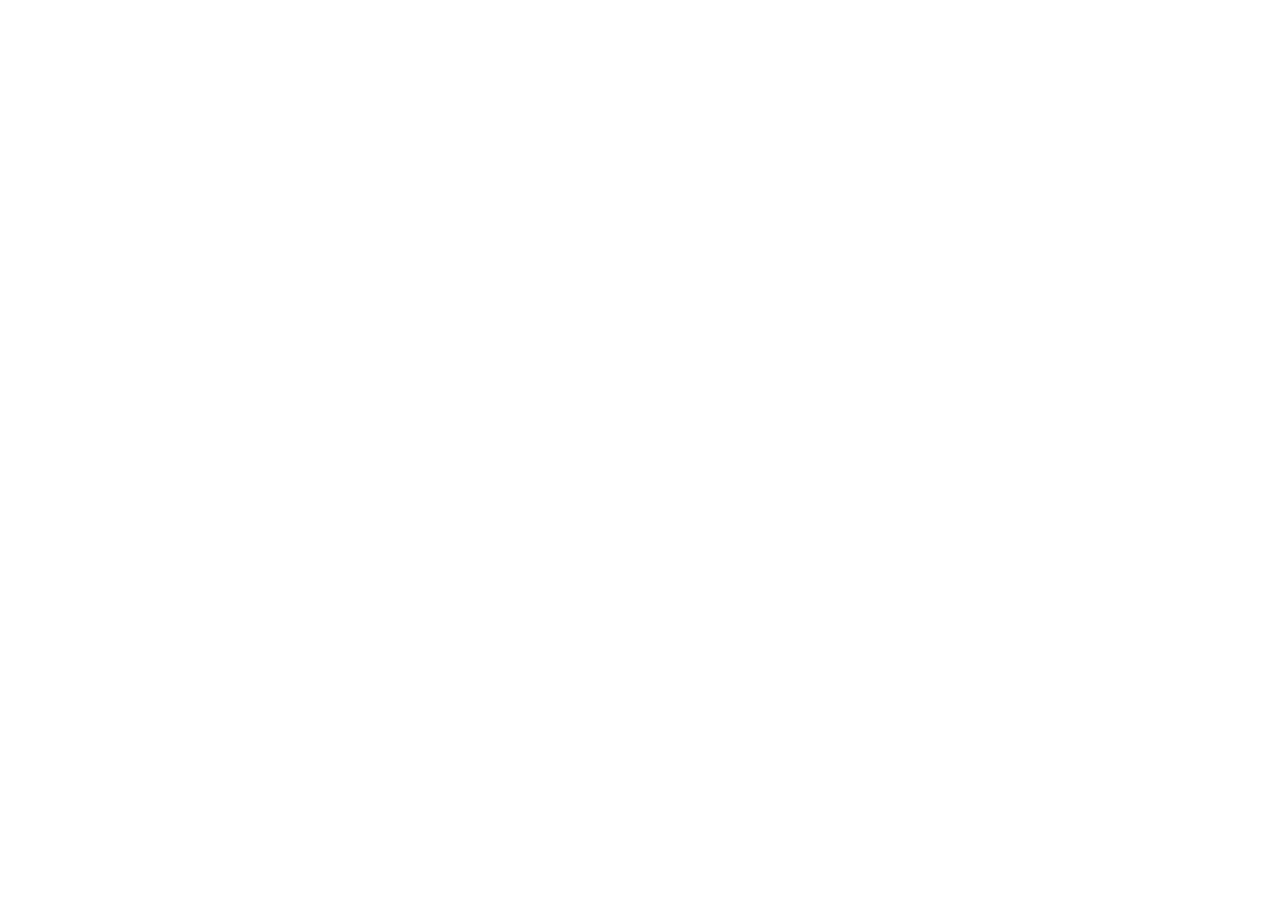
==== index.html @ 36a84f28 "Initial Commit" ====
<!DOCTYPE html>
<html lang="en">
<head>
    <meta charset="UTF-8">
    <meta name="viewport" content="width=device-width, initial-scale=1.0">
    <title>Document</title>
</head>
<body>
    <script async type='module' src='https://interfaces.zapier.com/assets/web-components/zapier-interfaces/zapier-interfaces.esm.js'></script>
<zapier-interfaces-chatbot-embed is-popup='true' chatbot-id='cmgsbxrw500494wda98p9fnv7'></zapier-interfaces-chatbot-embed>
</body>
</html>
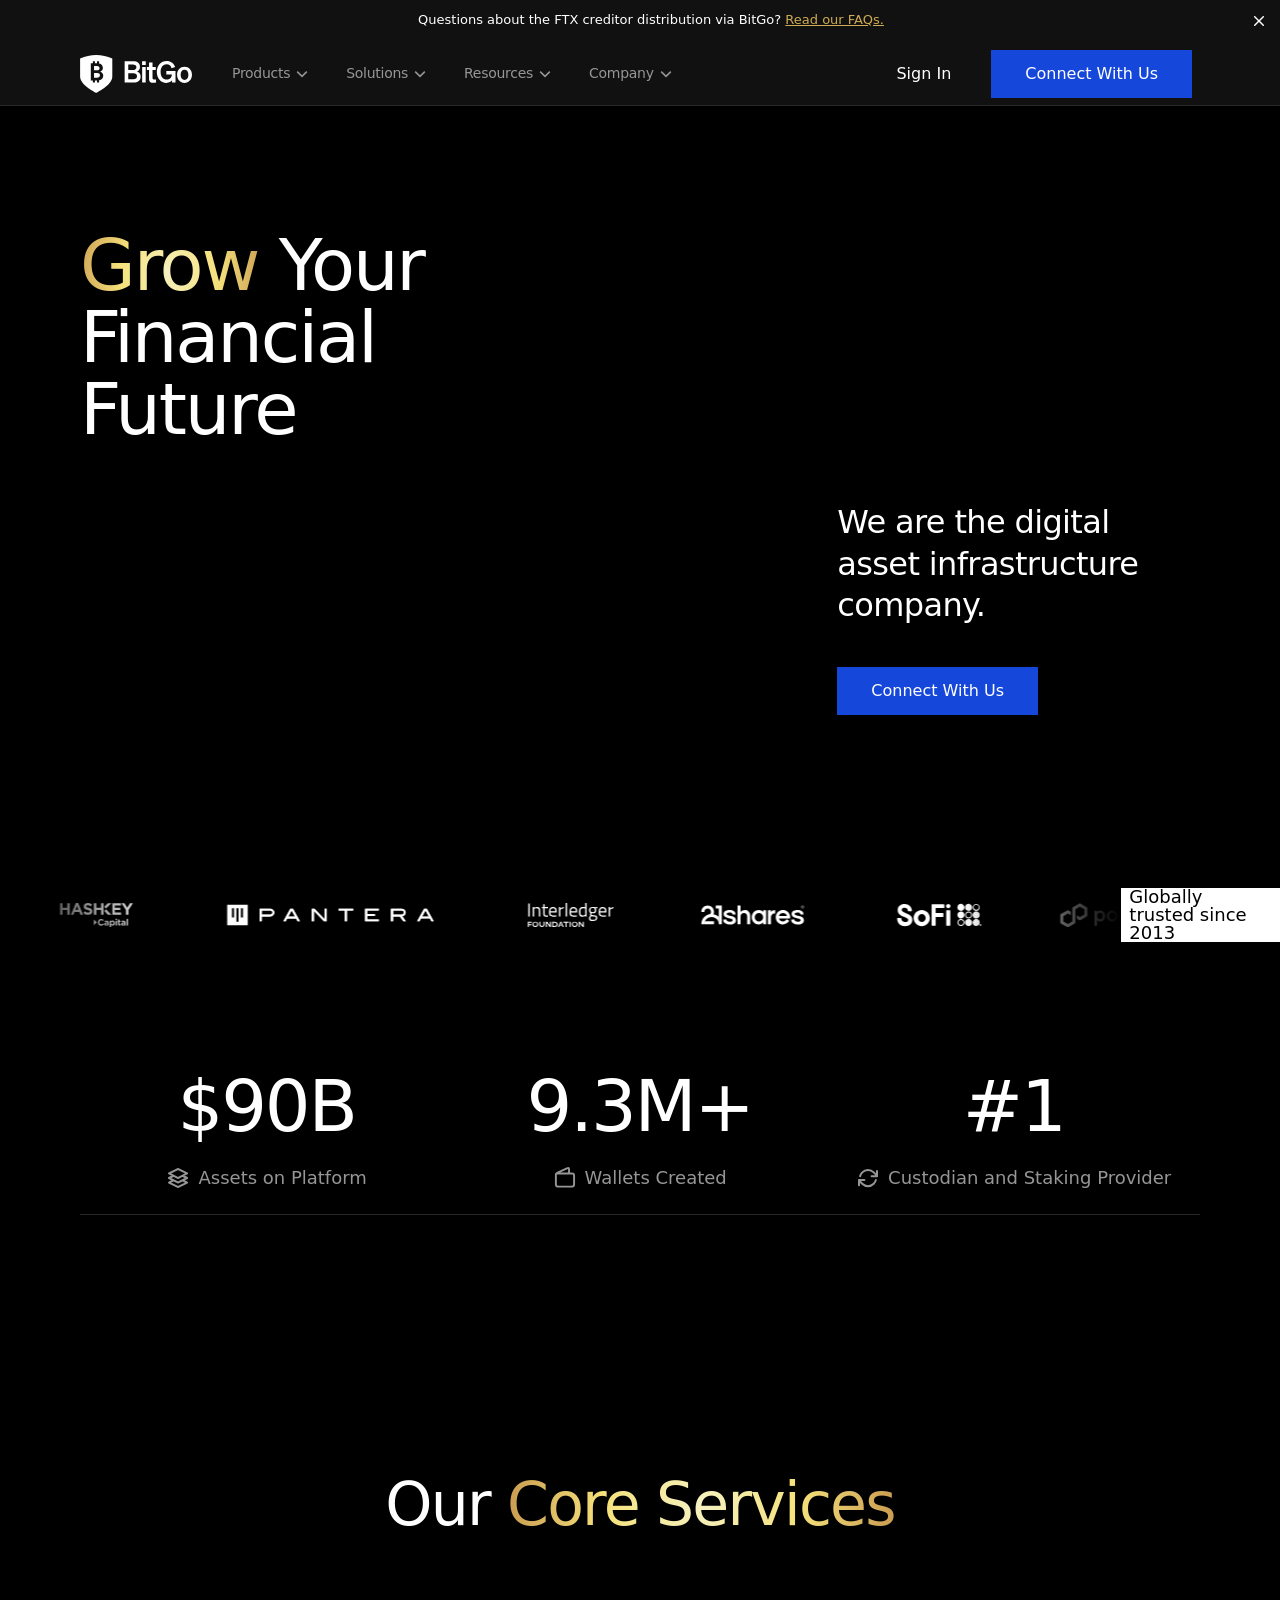
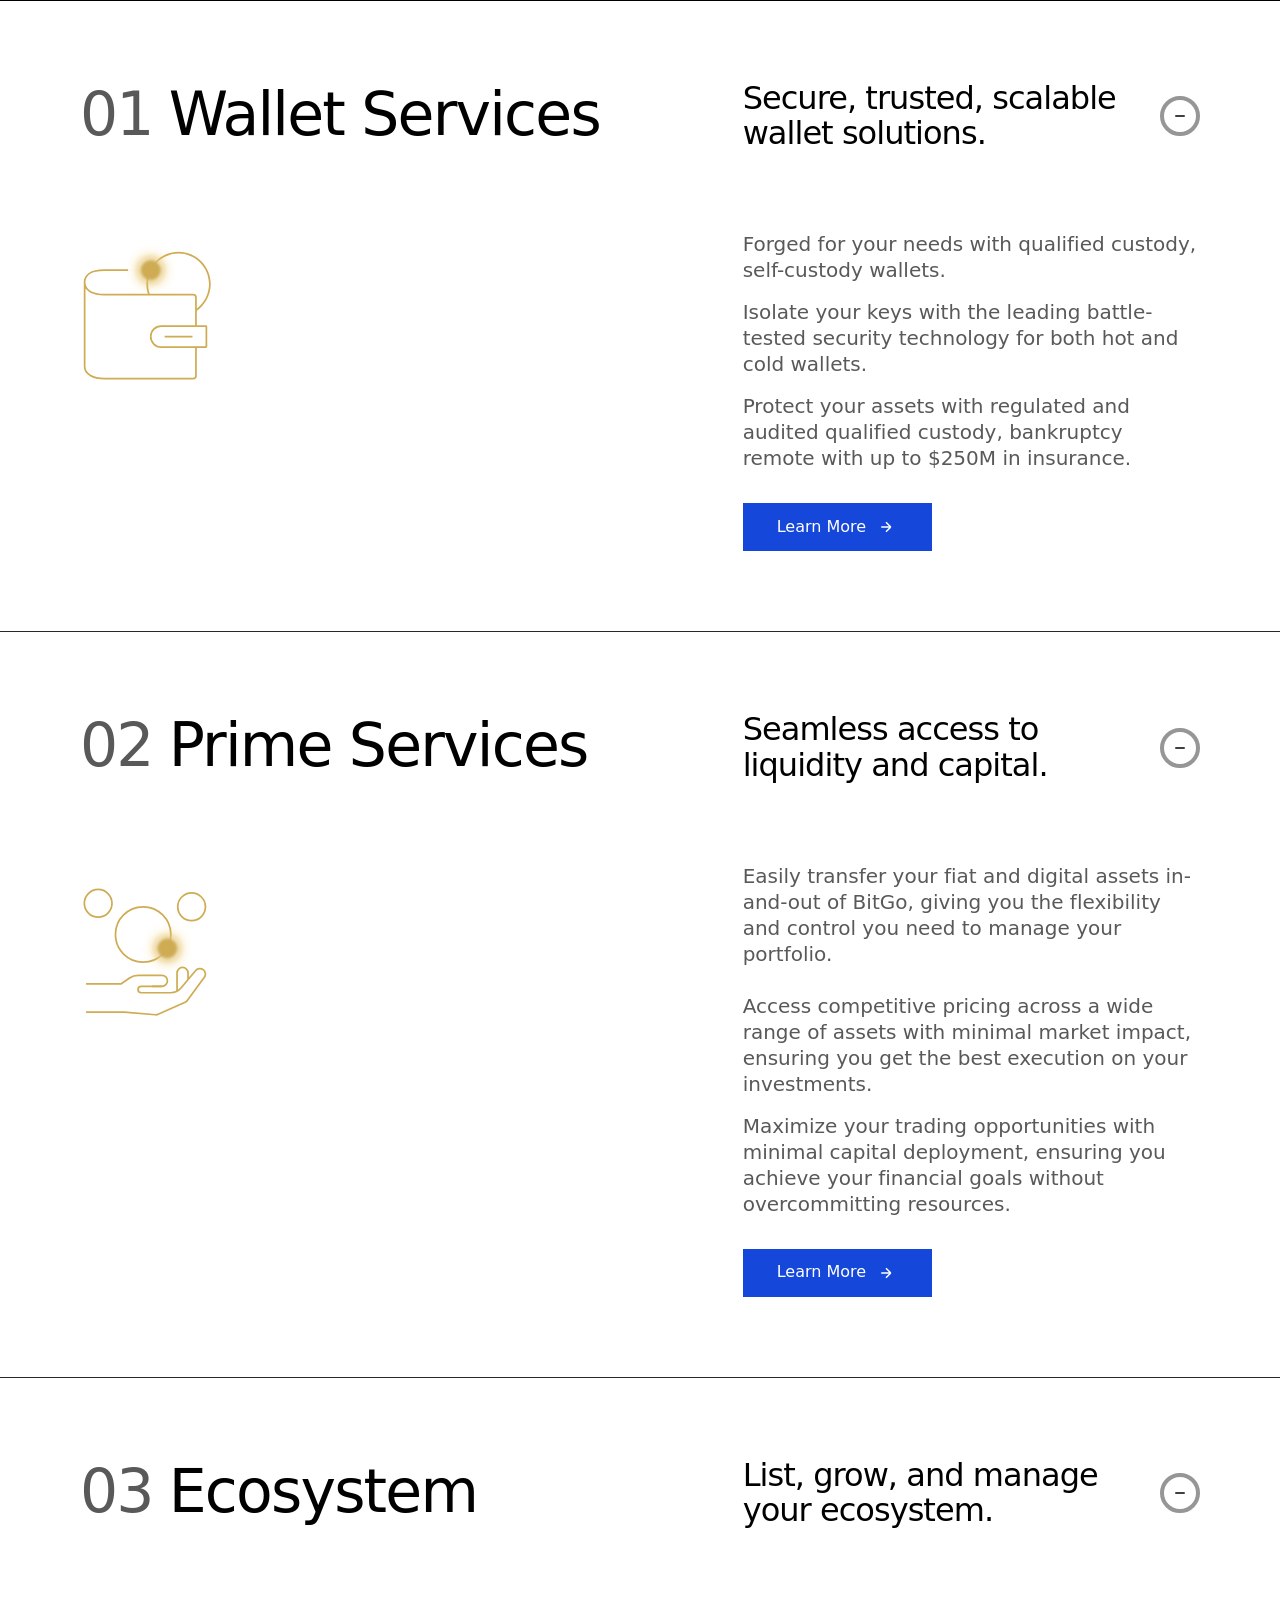
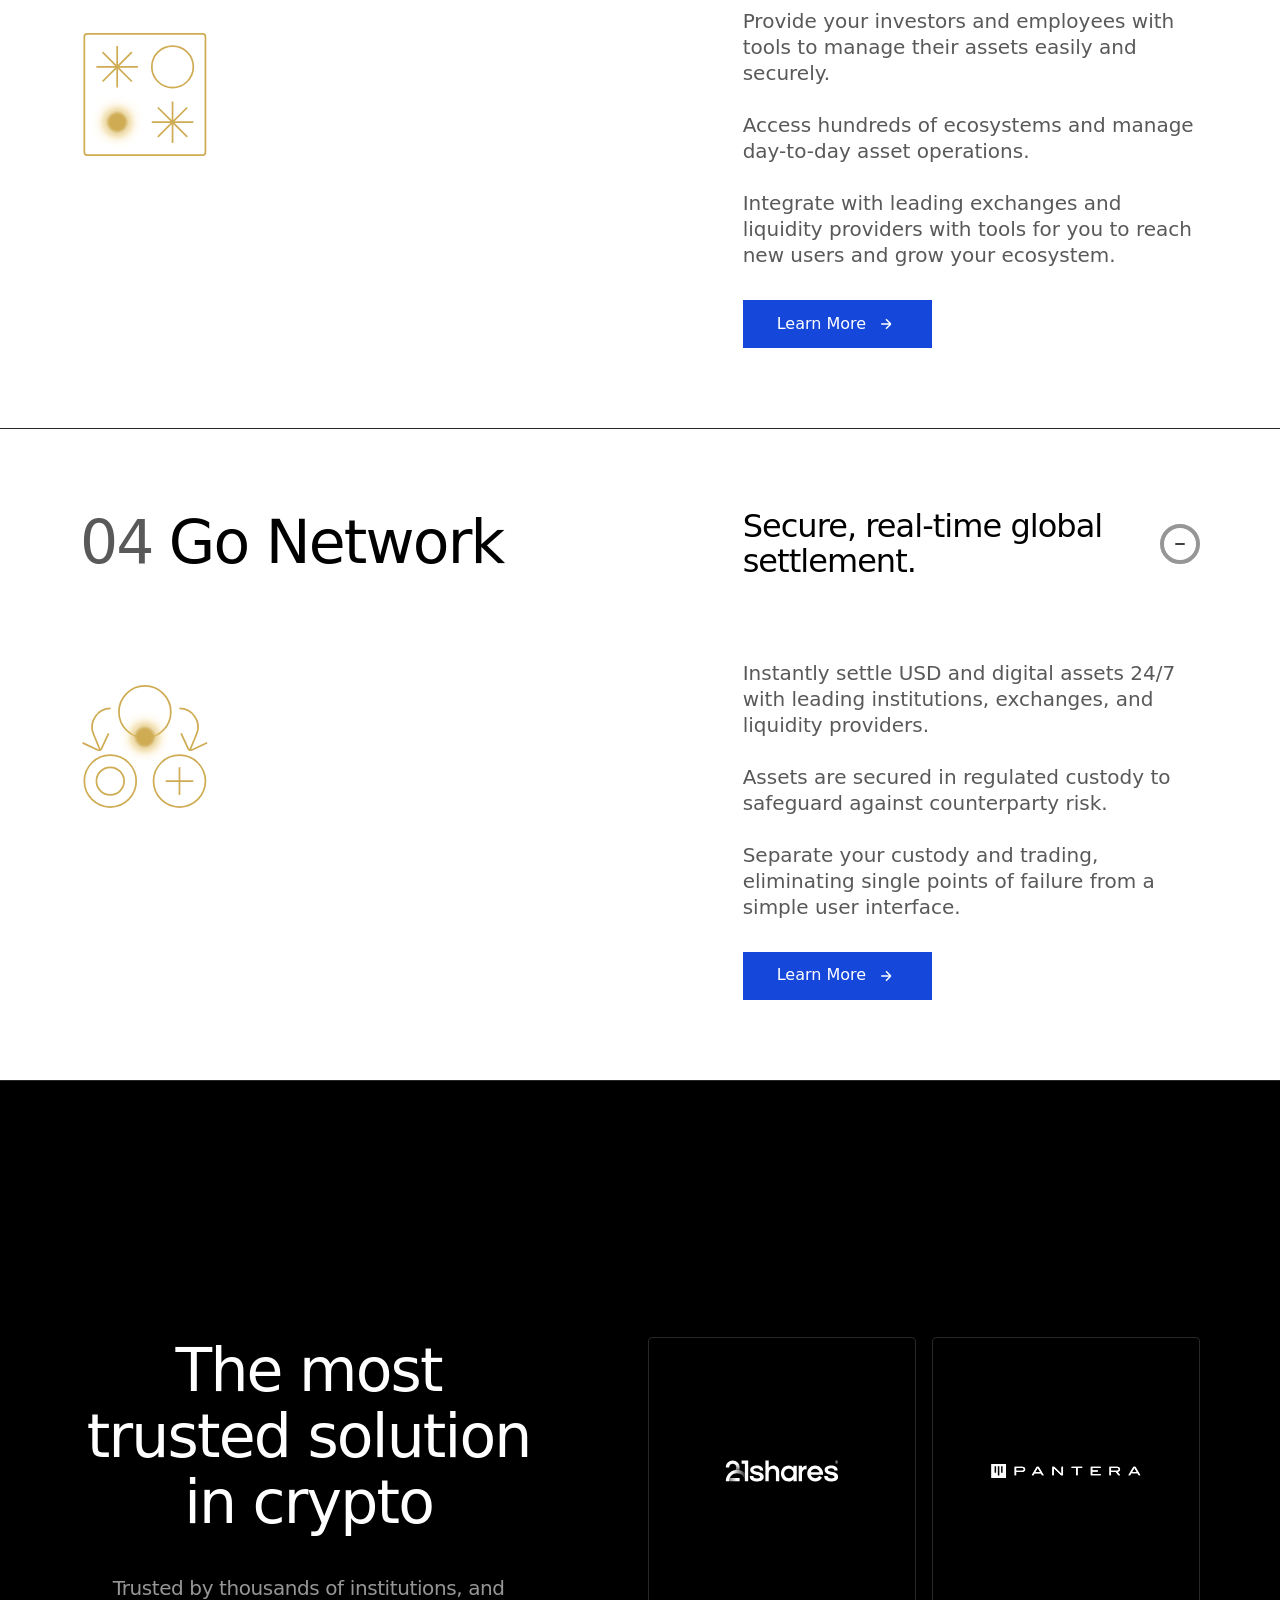
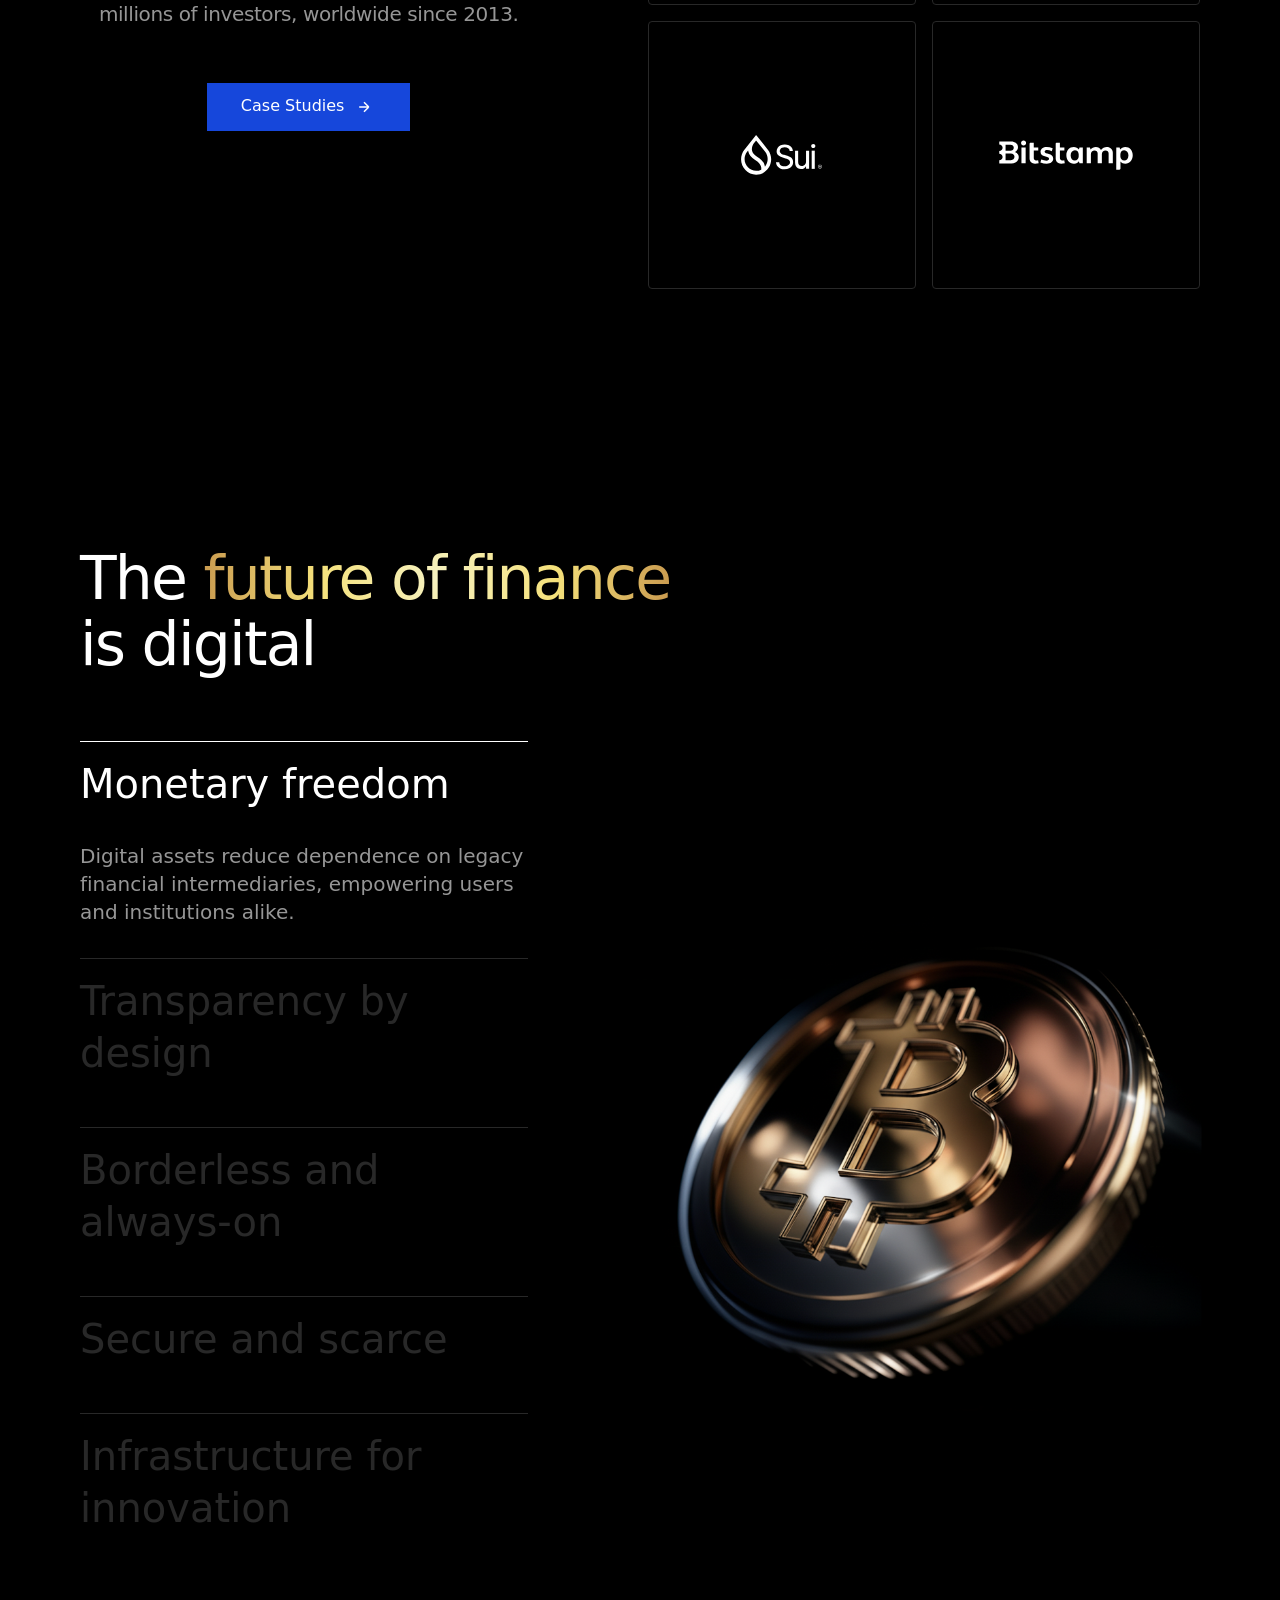
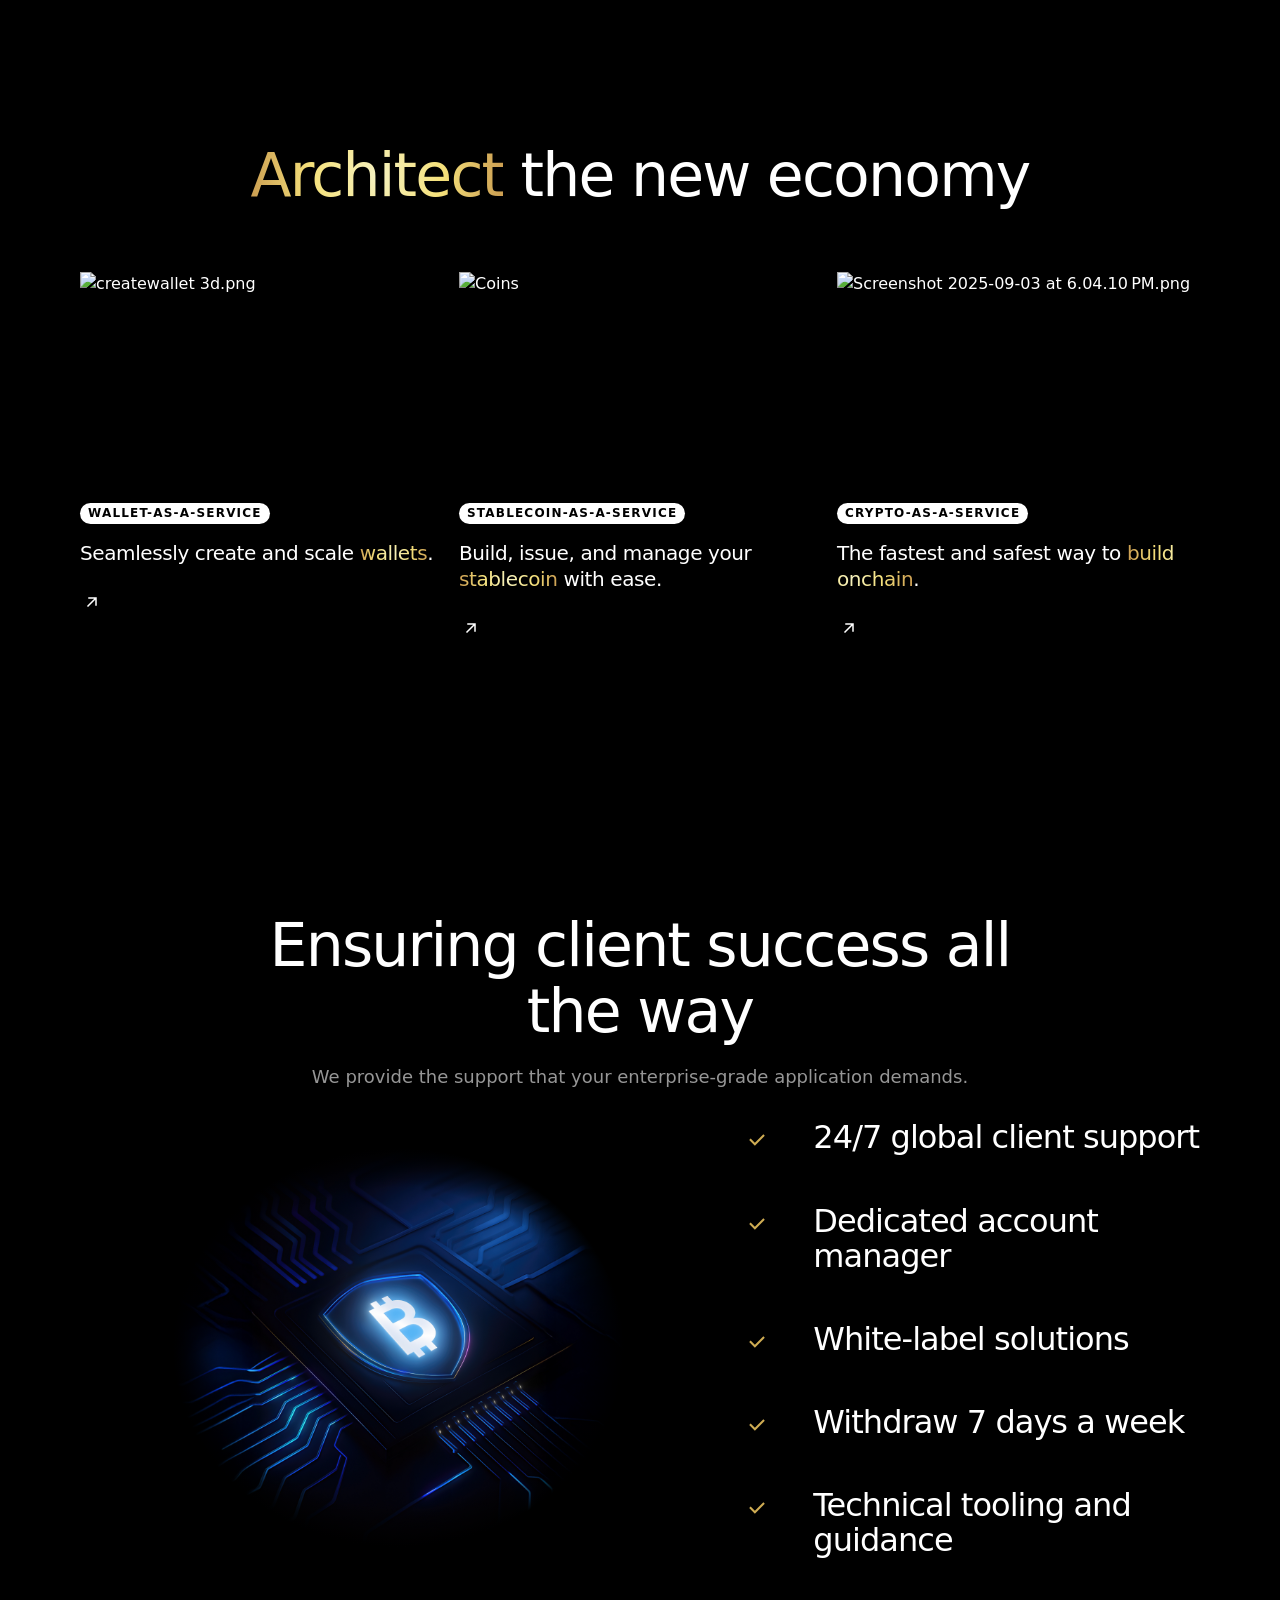
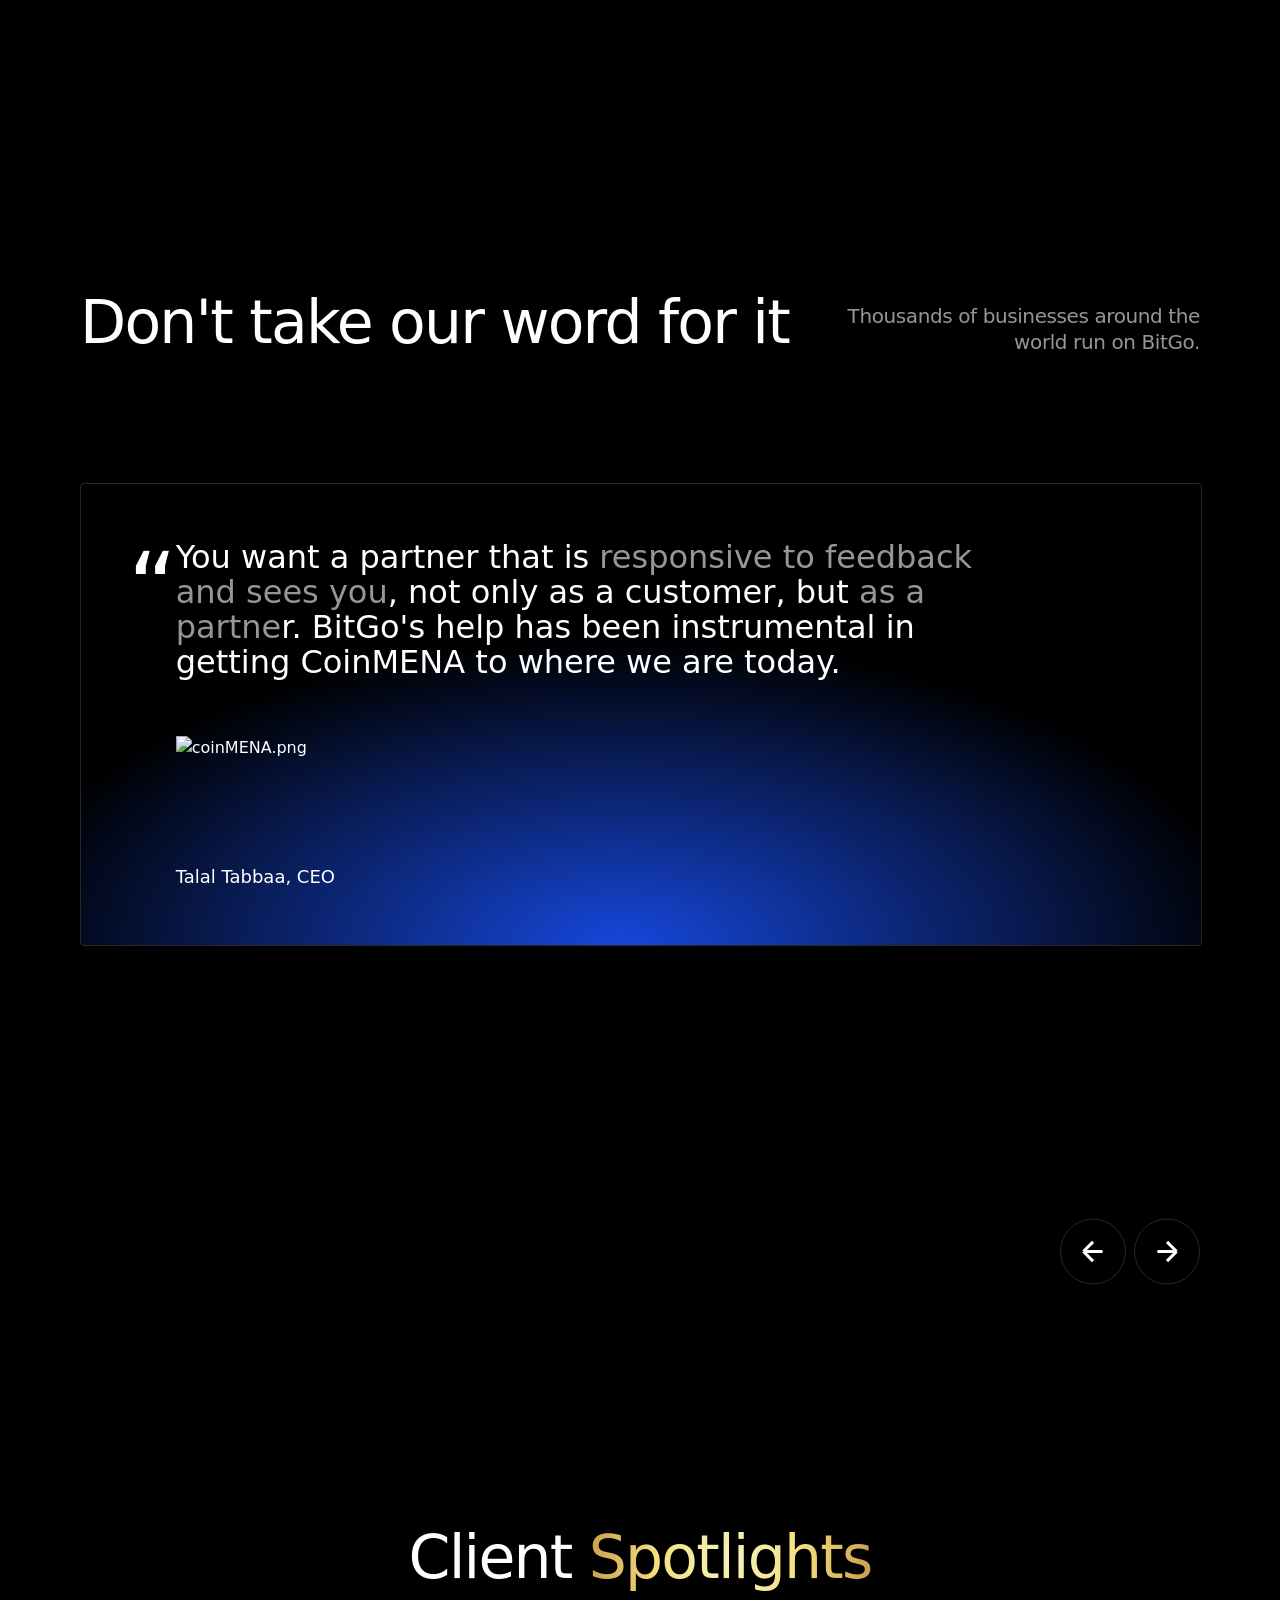
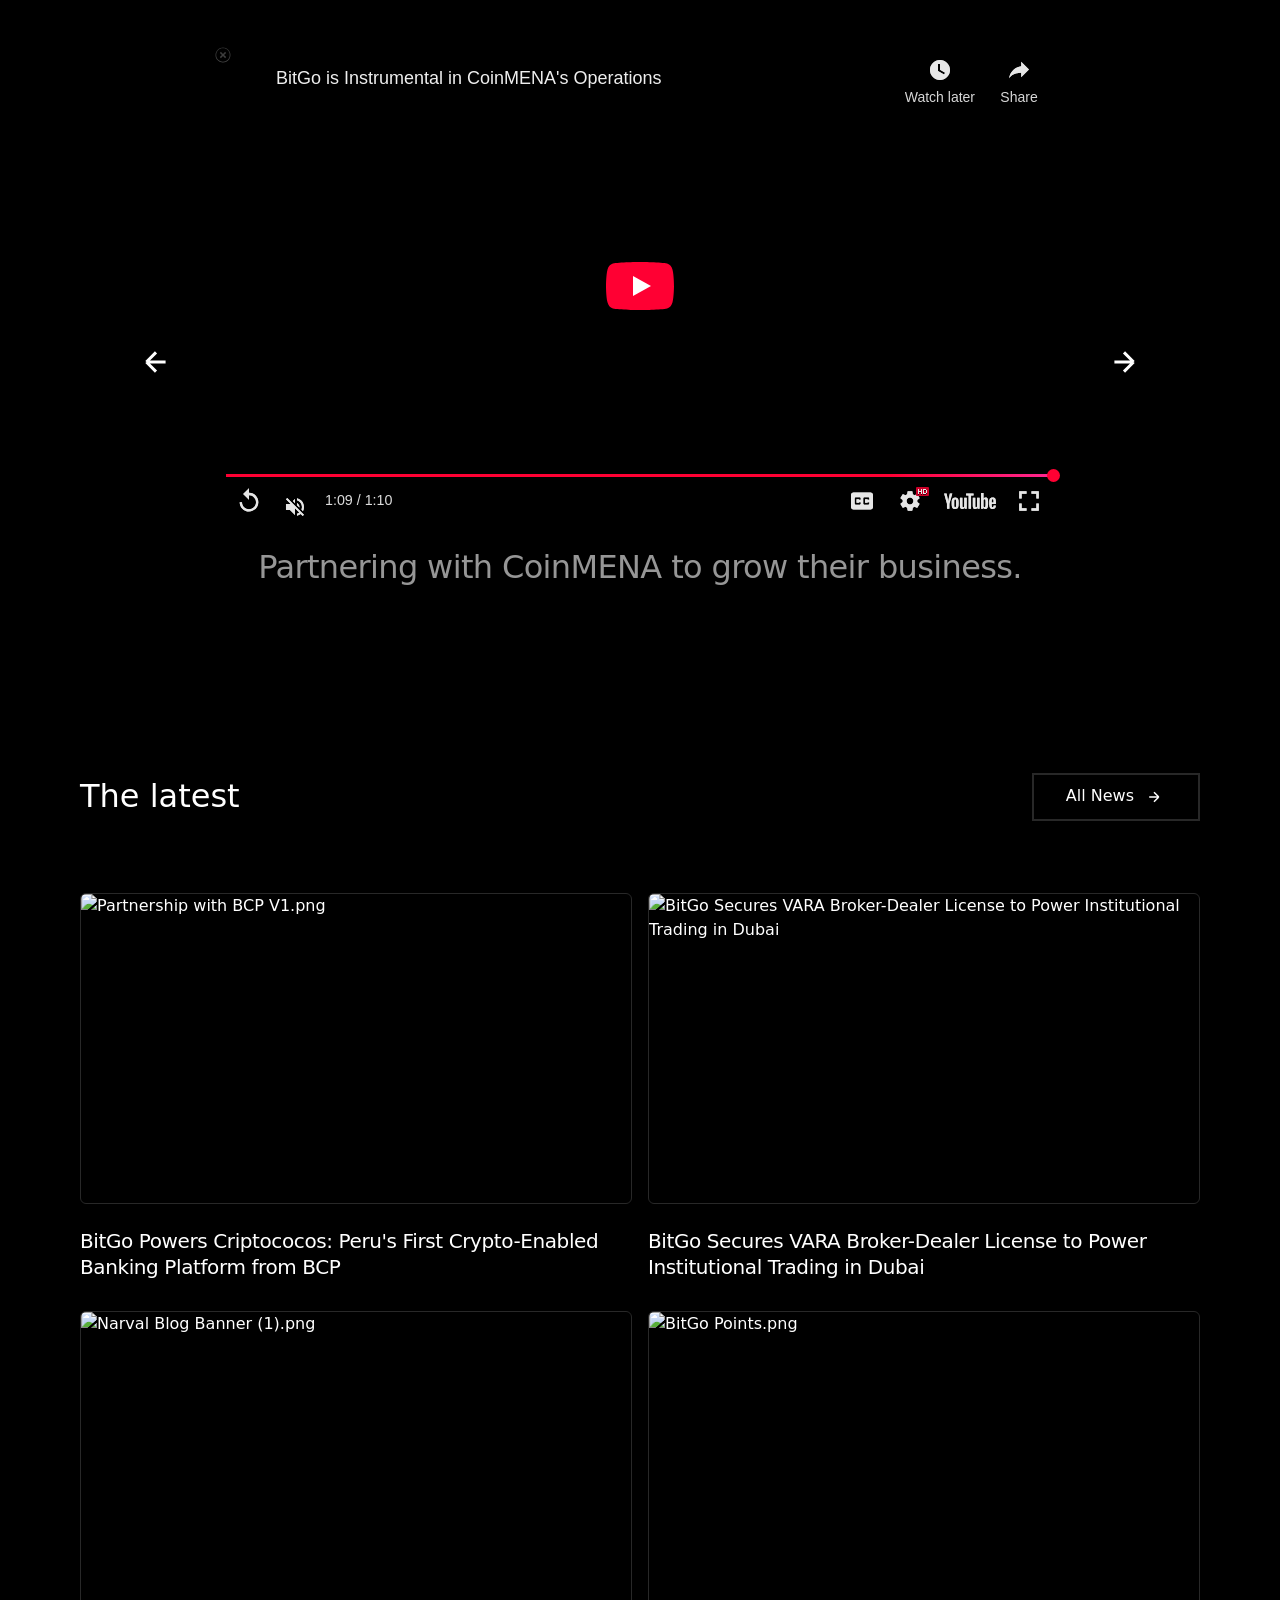
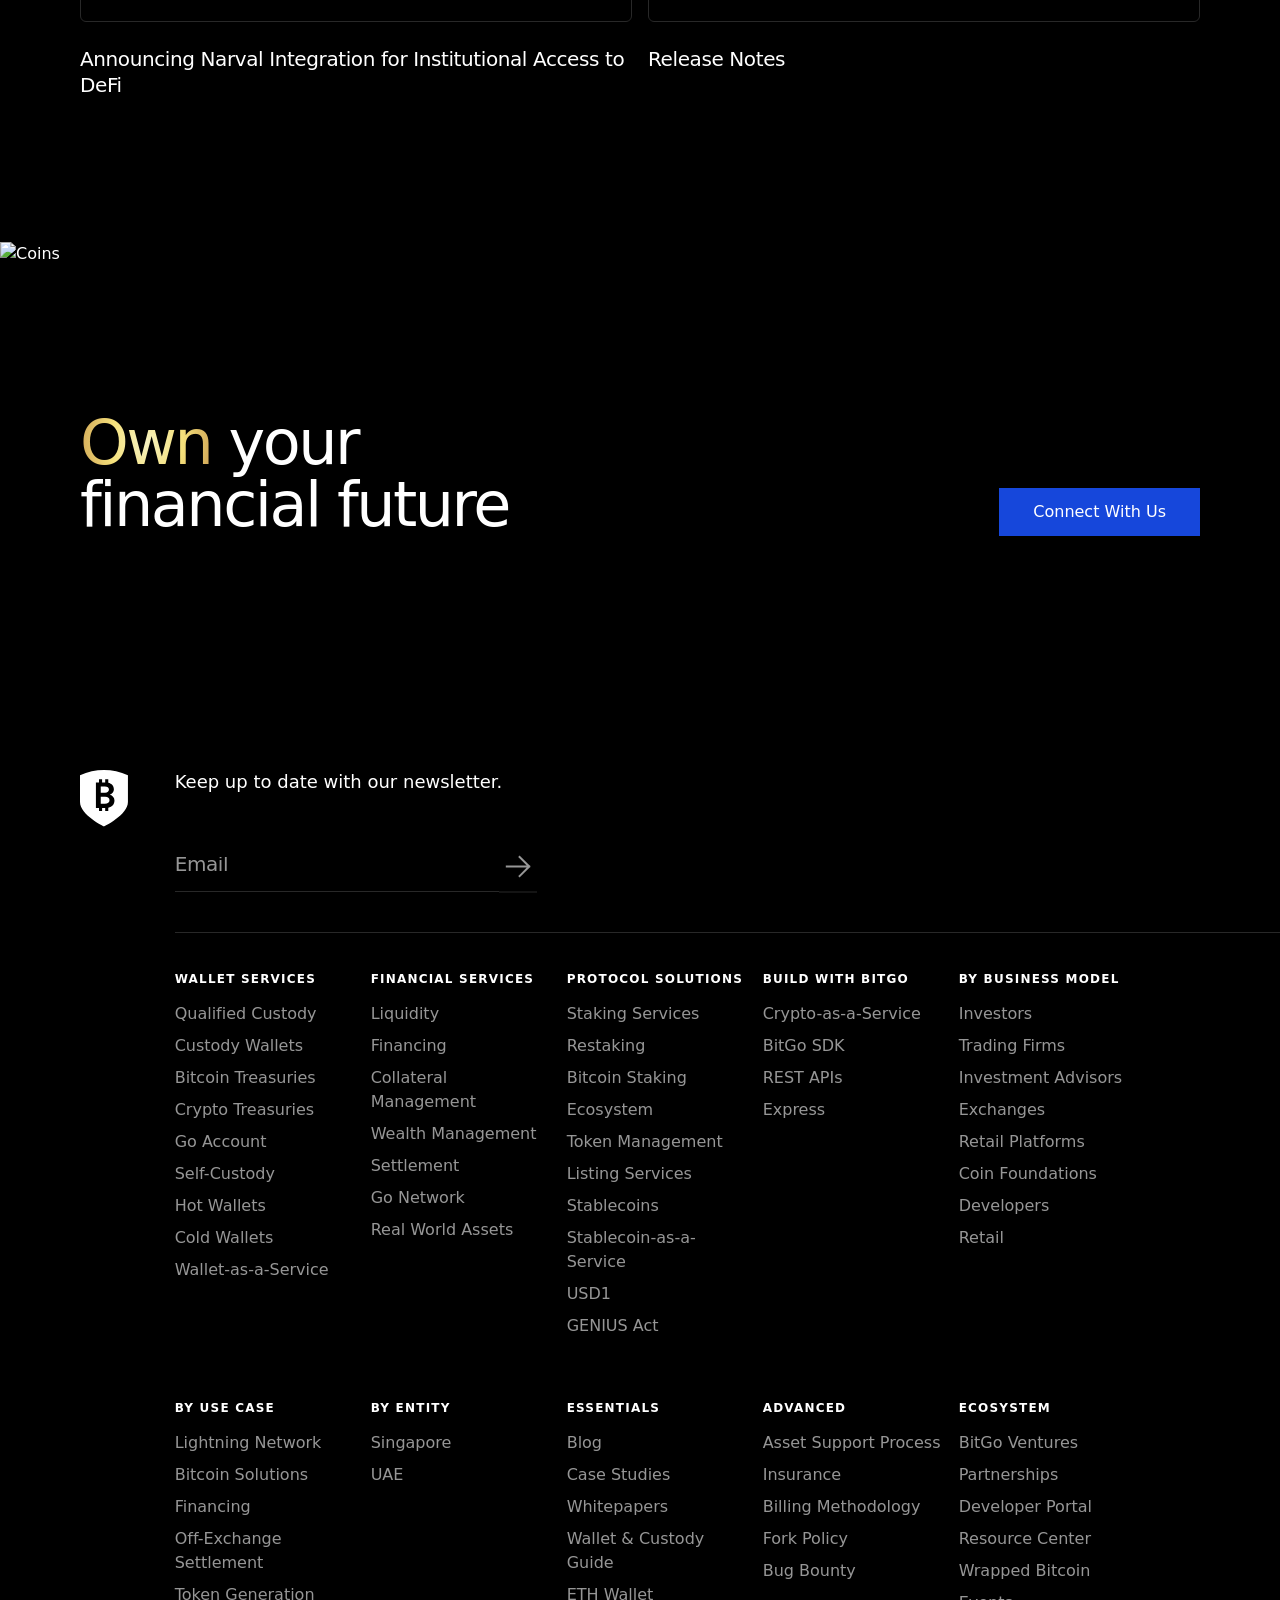
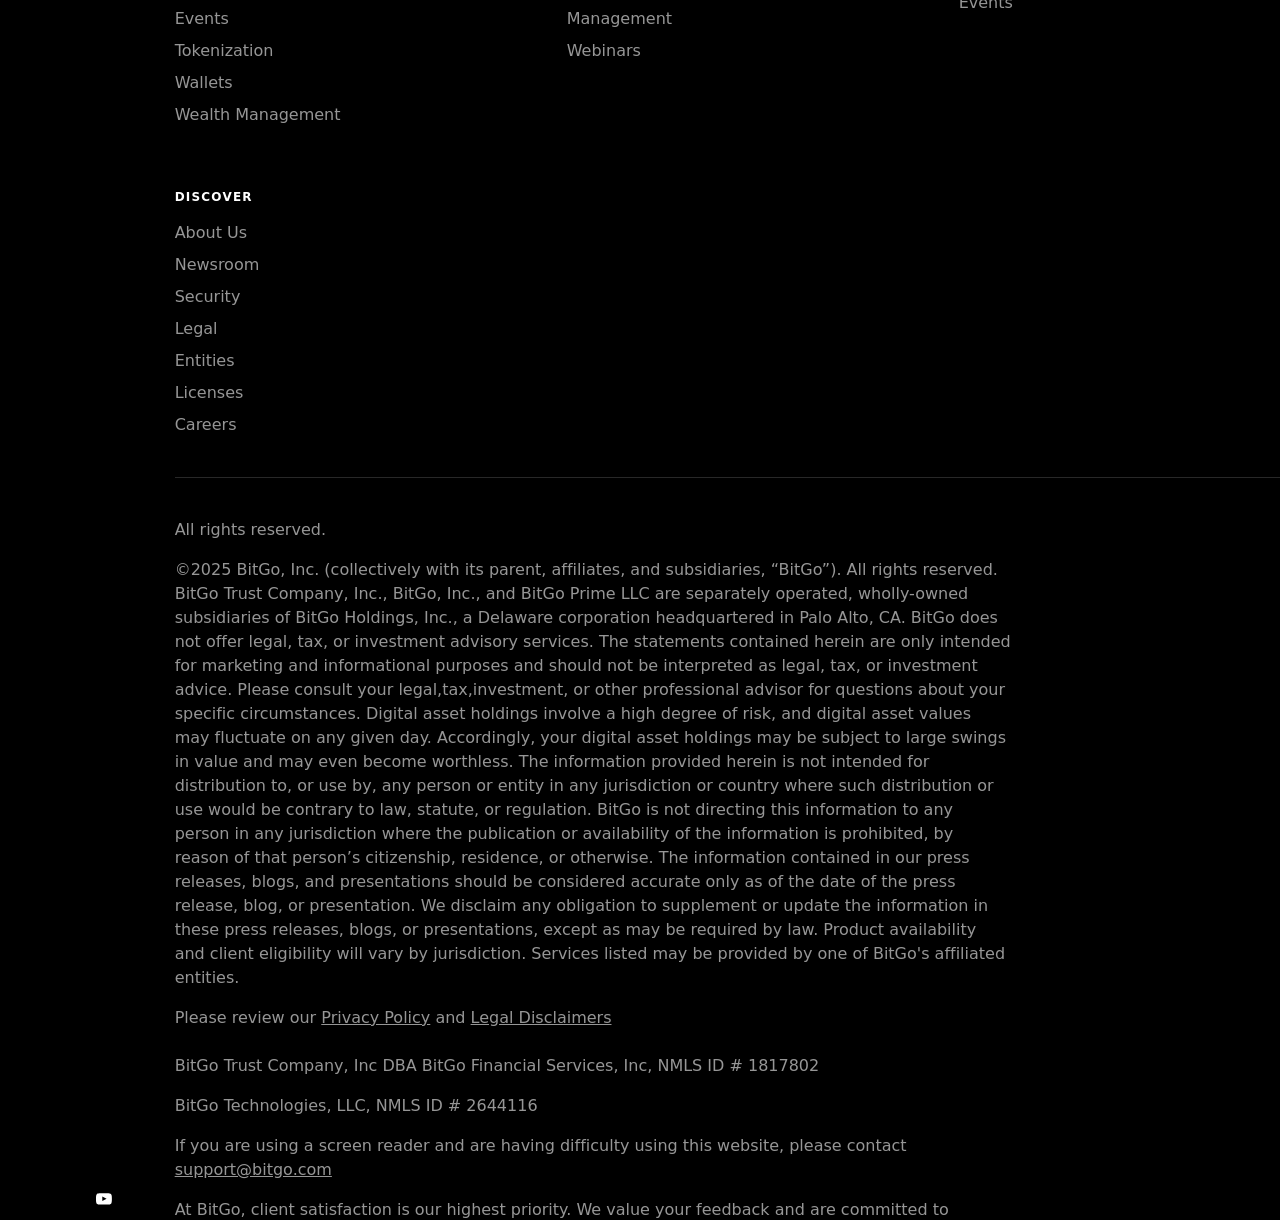
==== commit 7ffa7fe5: "feat: demo homepage" ====
--- a/index.html
+++ b/index.html
@@ -1,12 +1,12140 @@
 <!DOCTYPE html>
-<html lang="en">
+<!-- saved from url=(0022)https://brandonly-bitgo.github.io/zapier-bot/ -->
+<html class="js" lang="en"
+    data-useragent="Mozilla/5.0 (Macintosh; Intel Mac OS X 10_15_7) AppleWebKit/537.36 (KHTML, like Gecko) Chrome/141.0.0.0 Safari/537.36"
+    data-platform="MacIntel">
+
 <head>
-    <meta charset="UTF-8">
-    <meta name="viewport" content="width=device-width, initial-scale=1.0">
-    <title>Document</title>
+    <meta http-equiv="Content-Type" content="text/html; charset=UTF-8">
+    <meta http-equiv="origin-trial"
+        content="A7vZI3v+Gz7JfuRolKNM4Aff6zaGuT7X0mf3wtoZTnKv6497cVMnhy03KDqX7kBz/q/[base64]">
+
+    <title>The Digital Asset Infrastructure Company</title>
+
+
+    <link rel="preconnect" href="https://cdn.cookielaw.org/">
+    <link rel="dns-prefetch" href="https://cdn.cookielaw.org/">
+    <link rel="preconnect" href="https://images.ctfassets.net/">
+    <link rel="dns-prefetch" href="https://images.ctfassets.net/">
+    <link rel="preconnect" href="https://videos.ctfassets.net/">
+    <link rel="dns-prefetch" href="https://videos.ctfassets.net/">
+
+    <link rel="preconnect" href="https://www.googletagmanager.com/">
+    <link rel="dns-prefetch" href="https://www.googletagmanager.com/">
+
+    <link rel="preconnect" href="https://www.youtube.com/">
+    <link rel="preconnect" href="https://fonts.gstatic.com/" crossorigin=""><!-- syncronous javascript -->
+    <script type="text/javascript" async="" charset="utf-8" src="./home_files/recaptcha__en.js" crossorigin="anonymous"
+        integrity="sha384-qWlX9DATG60zGx212yddKhWx0Vfq1aHzjo55NjxKQLqy/5cVwdHENaAyGpD+m8l6"></script>
+    <script async="" src="./home_files/fbevents.js"></script>
+    <script type="text/javascript" async="" src="./home_files/insight.min.js"></script>
+    <script type="text/javascript" async="" src="./home_files/uwt.js"></script>
+    <script type="text/javascript" async="" src="./home_files/js"></script>
+    <script type="text/javascript" async="" src="./home_files/js(1)"></script>
+    <script async="" src="./home_files/gtm.js"></script>
+    <script>var b = document.documentElement; b.className = b.className.replace(/\bno-js\b/, 'js'); b.setAttribute('data-useragent', navigator.userAgent); b.setAttribute("data-platform", navigator.platform);</script>
+
+
+    <!-- Google Tag Manager -->
+    <script>(function (w, d, s, l, i) {
+            w[l] = w[l] || []; w[l].push({
+                'gtm.start':
+                    new Date().getTime(), event: 'gtm.js'
+            }); var f = d.getElementsByTagName(s)[0],
+                j = d.createElement(s), dl = l != 'dataLayer' ? '&l=' + l : ''; j.async = true; j.src =
+                    'https://www.googletagmanager.com/gtm.js?id=' + i + dl; f.parentNode.insertBefore(j, f);
+        })(window, document, 'script', 'dataLayer', 'GTM-PPFMQHD');</script>
+    <!-- End Google Tag Manager -->
+
+
+
+    <!-- styles -->
+    <link rel="stylesheet" href="./home_files/screen.css">
+
+
+
+
+    <!-- fonts and preloads -->
+    <link rel="preload" href="https://brandonly-bitgo.github.io/zapier-bot/static/fonts/Soehne-Buch.woff2" as="font" type="font/woff2"
+        crossorigin="">
+    <link rel="preload" href="https://brandonly-bitgo.github.io/zapier-bot/static/fonts/Soehne-Kraftig.woff2" as="font" type="font/woff2"
+        crossorigin="">
+    <link rel="preload" href="https://brandonly-bitgo.github.io/zapier-bot/static/fonts/Soehne-Halbfett.woff2" as="font" type="font/woff2"
+        crossorigin="">
+
+    <link rel="preload" href="./home_files/announcement.js" as="script">
+
+
+
+    <!-- deferred javascript -->
+    <script src="./home_files/global.js" defer=""></script>
+
+
+    <!-- module js -->
+    <script src="./home_files/rotatingTitle.js" defer=""></script>
+    <script src="./home_files/logoCloud.js" defer=""></script>
+    <script src="./home_files/accordion.js" defer=""></script>
+    <script src="./home_files/featureList.js" defer=""></script>
+    <script src="./home_files/carousel.js" defer=""></script>
+    <script src="./home_files/modal.js" defer=""></script>
+    <script src="./home_files/forms2.js" defer=""></script>
+    <script src="./home_files/marketoForm.js" defer=""></script>
+    <script src="./home_files/announcement.js" defer=""></script>
+
+    <!-- module css -->
+    <style>
+        :root {
+            --fz-hero-title: var(--text-display-sans-4-fz);
+            --lh-hero-title: var(--text-display-sans-4-lh);
+            --lts-hero-title: var(--text-display-sans-4-lts)
+        }
+
+        @media(min-width: 60em) {
+            :root {
+                --fz-hero-title: var(--text-display-sans-2-fz);
+                --lh-hero-title: var(--text-display-sans-2-lh);
+                --lts-hero-title: var(--text-display-sans-2-lts)
+            }
+        }
+
+        .heroPrimary {
+            min-height: 100vh;
+            place-content: center;
+            position: relative
+        }
+
+        .heroPrimary--centered {
+            text-align: center
+        }
+
+        @media(min-width: 60em) {
+            .heroPrimary--centered {
+                --grid-column-subtitle: 3 / span 8;
+                --grid-column-title: 3 / span 8
+            }
+        }
+
+        .heroPrimary--grid {
+            --grid-column-cta: 2 / span 3;
+            --grid-column-subtitle: 2 / span 3;
+            text-align: start
+        }
+
+        @media(min-width: 37.5em) {
+            .heroPrimary--grid {
+                --grid-column-cta: 4 / span 5;
+                --grid-column-subtitle: 4 / span 5
+            }
+        }
+
+        @media(min-width: 60em) {
+            .heroPrimary--grid {
+                --grid-column-cta: 9 / span 4;
+                --grid-column-subtitle: 9 / span 4;
+                --grid-column-title: auto / span 9
+            }
+        }
+
+        @media(min-width: 80em) {
+            .heroPrimary--grid {
+                --grid-column-cta: 9 / span 4;
+                --grid-column-subtitle: 9 / span 4;
+                --grid-column-title: auto / span 8
+            }
+        }
+
+        .heroPrimary__contents {
+            position: relative;
+            row-gap: var(--space-fixed-5);
+            z-index: 1
+        }
+
+        @media(max-width: 37.4375em) {
+            .heroPrimary__contents {
+                grid-template-rows: 1fr;
+                height: 70%
+            }
+        }
+
+        .heroPrimary__cta {
+            grid-row: 4;
+            grid-column: var(--grid-column-cta, 1/-1)
+        }
+
+        .heroPrimary__media {
+            inset: 0;
+            overflow: hidden;
+            position: absolute;
+            z-index: 0
+        }
+
+        .heroPrimary__media img {
+            height: 100%;
+            object-fit: cover;
+            object-position: center;
+            margin: 0 auto
+        }
+
+        .heroPrimary__media__video {
+            position: absolute;
+            inset: 0;
+            left: 50%;
+            transform: translateX(-50%);
+            overflow: hidden;
+            z-index: 0;
+            min-width: 100%;
+            min-height: 100%;
+            width: auto;
+            height: 100%;
+            object-fit: cover;
+            object-position: center;
+            display: block
+        }
+
+        .heroPrimary__subtitle {
+            font-family: var(--ff-sans);
+            font-size: var(--text-body-2-fz);
+            letter-spacing: var(--text-body-2-lts);
+            line-height: var(--text-body-2-lh);
+            grid-row: 3;
+            grid-column: var(--grid-column-subtitle, 1/-1);
+            text-wrap: balance;
+            display: flex;
+            flex-direction: column-reverse;
+            align-items: flex-start;
+            justify-content: flex-start;
+            height: 5rem;
+            overflow: visible
+        }
+
+        @media(min-width: 60em) {
+            .heroPrimary__subtitle {
+                font-family: var(--ff-sans);
+                font-size: var(--text-body-1-fz);
+                letter-spacing: var(--text-body-1-lts);
+                line-height: var(--text-body-1-lh)
+            }
+        }
+
+        .heroPrimary__title {
+            grid-column: var(--grid-column-title, 1/-1);
+            text-wrap: balance;
+            transform: translateY(calc(var(--space-fixed-5) * -1));
+            width: 65%
+        }
+
+        .heroPrimary__title--centered {
+            margin-left: auto;
+            margin-right: auto
+        }
+
+        .heroPrimary__title--centered .words-wrapper {
+            margin-left: auto;
+            margin-right: auto
+        }
+
+        .heroPrimary--grid .heroPrimary__title {
+            margin-block-end: 8.3125rem
+        }
+
+        @media(min-width: 60em) {
+            .heroPrimary--grid .heroPrimary__title {
+                margin-block-end: 3.375rem
+            }
+        }
+
+        .heroPrimary__title--sans {
+            font-family: var(--ff-sans);
+            font-size: var(--text-display-sans-4-fz);
+            letter-spacing: var(--text-display-sans-4-lts);
+            line-height: var(--text-display-sans-4-lh)
+        }
+
+        @media(min-width: 60em) {
+            .heroPrimary__title--sans {
+                font-family: var(--ff-sans);
+                font-size: var(--text-display-sans-2-fz);
+                letter-spacing: var(--text-display-sans-2-lts);
+                line-height: var(--text-display-sans-2-lh)
+            }
+        }
+
+        .heroPrimary__title--serif {
+            font-family: var(--ff-serif);
+            font-size: var(--text-display-serif-4-fz);
+            letter-spacing: var(--text-display-serif-4-lts);
+            line-height: var(--text-display-serif-4-lh)
+        }
+
+        @media(min-width: 60em) {
+            .heroPrimary__title--serif {
+                font-family: var(--ff-serif);
+                font-size: var(--text-display-serif-2-fz);
+                letter-spacing: var(--text-display-serif-2-lts);
+                line-height: var(--text-display-serif-2-lh)
+            }
+        }
+
+        .heroPrimary__title em {
+            background: radial-gradient(circle, rgb(246, 242, 193) 0%, rgb(245, 225, 123) 50%, rgb(201, 154, 79) 100%);
+            -webkit-text-fill-color: rgba(0, 0, 0, 0);
+            background-clip: text;
+            color: rgba(0, 0, 0, 0);
+            font-style: normal
+        }
+
+        .heroPrimary__breadcrumbs {
+            position: absolute;
+            transform: translateX(0);
+            top: var(--nav-height);
+            z-index: 2
+        }
+
+        .heroPrimary__breadcrumbs__section {
+            width: 100%;
+            text-align: start
+        }
+
+        /*# sourceMappingURL=heroPrimary.css.map */
+    </style>
+    <style>
+        .breadcrumbs {
+            padding: var(--space-fixed-3) 0 var(--space-fixed-1);
+            font-family: var(--ff-sans);
+            font-size: var(--text-body-4-fz);
+            letter-spacing: var(--text-body-4-lts);
+            line-height: var(--text-body-4-lh);
+            font-size: var(--fz-caption-1);
+            line-height: var(--lh-caption-1);
+            color: var(--color-text-soft);
+            font-weight: 400;
+            text-decoration: none;
+            transition: color var(--trs-time) var(--trs-tfunc);
+            left: 0;
+            width: 100%;
+            margin-left: auto;
+            margin-right: auto
+        }
+
+        @media(min-width: 60em) {
+            .breadcrumbs {
+                padding-inline: var(--space-outer)
+            }
+        }
+
+        .breadcrumbs__list {
+            text-align: right
+        }
+
+        @media(min-width: 60em) {
+            .breadcrumbs__list {
+                margin-right: 12px
+            }
+        }
+
+        .breadcrumbs__text {
+            font-family: var(--ff-sans);
+            font-weight: bold
+        }
+
+        /*# sourceMappingURL=breadcrumbs.css.map */
+    </style>
+    <style>
+        :root {
+            --fz-rotating-title: var(--text-display-sans-4-fz);
+            --lh-rotating-title: var(--text-display-sans-4-lh);
+            --lts-rotating-title: var(--text-display-sans-4-lts)
+        }
+
+        @media(min-width: 60em) {
+            :root {
+                --fz-rotating-title: var(--text-display-sans-2-fz);
+                --lh-rotating-title: var(--text-display-sans-2-lh);
+                --lts-rotating-title: var(--text-display-sans-2-lts)
+            }
+        }
+
+        .rotatingTitle {
+            height: calc(var(--fz-rotating-title)*var(--lh-rotating-title)*2);
+            font-size: var(--fz-rotating-title);
+            line-height: var(--lh-rotating-title);
+            letter-spacing: var(--lts-rotating-title)
+        }
+
+        .words-wrapper {
+            height: calc(var(--fz-rotating-title)*var(--lh-rotating-title))
+        }
+
+        .words-wrapper .words {
+            box-sizing: content-box;
+            display: inline-block;
+            height: 100%;
+            position: relative;
+            transition: width .5s .25s;
+            vertical-align: bottom;
+            width: var(--width, auto)
+        }
+
+        .words-wrapper .words span {
+            background: radial-gradient(circle, rgb(246, 242, 193) 0%, rgb(245, 225, 123) 50%, rgb(201, 154, 79) 100%);
+            -webkit-text-fill-color: rgba(0, 0, 0, 0);
+            background-clip: text;
+            color: rgba(0, 0, 0, 0);
+            left: 0;
+            opacity: 0;
+            overflow-y: clip;
+            position: absolute;
+            padding-bottom: 1rem;
+            top: 0;
+            transition: transform .5s .25s, opacity .25s .25s
+        }
+
+        .words-wrapper .words span.current {
+            opacity: 1;
+            transform: translate(0, 0)
+        }
+
+        [data-js-module=RotatingTitle]:not([data-ready=true]) .words span.current {
+            position: relative
+        }
+
+        .words-wrapper .words span.next {
+            transform: translate(0, 50%)
+        }
+
+        .no-js .words-wrapper .words {
+            width: var(--width)
+        }
+
+        /*# sourceMappingURL=rotatingTitle.css.map */
+    </style>
+    <style>
+        @keyframes fade-in {
+            from {
+                opacity: 0
+            }
+
+            to {
+                opacity: var(--opacity-fade-in-to, 1)
+            }
+        }
+
+        @keyframes fade-out {
+            from {
+                opacity: 1
+            }
+
+            to {
+                opacity: 0
+            }
+        }
+
+        @keyframes scroll-marquee {
+            from {
+                transform: translateX(0)
+            }
+
+            to {
+                transform: translateX(calc(-100% - var(--space-column-gap)))
+            }
+        }
+
+        @keyframes slide-in {
+            from {
+                transform: translateY(15%)
+            }
+
+            to {
+                transform: translateY(0)
+            }
+        }
+
+        @keyframes slide-out {
+            from {
+                transform: translateY(0)
+            }
+
+            to {
+                transform: translateY(-10%)
+            }
+        }
+
+        .logoCloud {
+            background-color: var(--color-surface-background);
+            color: var(--color-surface-foreground);
+            container: logo-cloud/inline-size
+        }
+
+        .logoCloud--marquee {
+            --space-column-gap: 4.5rem;
+            --space-height: 3.375rem;
+            position: relative
+        }
+
+        @media(min-width: 37.5em) {
+            .logoCloud--marquee {
+                --space-label-width: calc(2 * var(--grid-col-width) + 1 * var(--space-gutter) + var(--space-outer))
+            }
+        }
+
+        @media(min-width: 80em) {
+            .logoCloud--marquee {
+                --space-label-width: calc(var(--grid-col-width) + var(--space-outer))
+            }
+        }
+
+        .logoCloud--marquee.logoCloud--transparent {
+            background-color: rgba(0, 0, 0, 0);
+            margin-top: calc(-1*var(--space-height))
+        }
+
+        .logoCloud--grid .logoCloud__logos {
+            --border: 0.0625rem solid var(--color-stroke-gray);
+            display: flex;
+            flex-wrap: wrap;
+            justify-content: flex-start;
+            position: relative
+        }
+
+        .logoCloud--grid .logoCloud__logos::after {
+            border-left: var(--border);
+            border-top: var(--border);
+            flex-grow: 1
+        }
+
+        @media(max-width: 59.9375em) {
+            .logoCloud--grid .logoCloud__logos:not(.logoCloud__logos--no-border).shim-sm::after {
+                content: ""
+            }
+        }
+
+        @media(min-width: 60em) {
+            .logoCloud--grid .logoCloud__logos:not(.logoCloud__logos--no-border).shim-lg::after {
+                content: ""
+            }
+        }
+
+        .logoCloud--marquee .logoCloud__logos {
+            --time-duration: 40s;
+            align-items: center;
+            column-gap: var(--space-column-gap);
+            display: flex;
+            flex-shrink: 0;
+            justify-content: space-around;
+            min-width: 100%;
+            will-change: transform
+        }
+
+        .logoCloud__logo svg {
+            display: block
+        }
+
+        .logoCloud__logo svg path {
+            fill: currentcolor
+        }
+
+        .logoCloud--grid .logoCloud__logo {
+            --space-logo-width: calc((100vw - 2 * var(--space-outer)) / 2 - 2px);
+            border-left: var(--border);
+            border-top: var(--border);
+            container-type: inline-size;
+            display: grid;
+            padding-inline: var(--space-fixed-4);
+            padding-block: var(--space-fixed-6);
+            place-items: center;
+            width: var(--space-logo-width)
+        }
+
+        @media(min-width: 60em) {
+            .logoCloud--grid .logoCloud__logo {
+                --space-logo-width: calc((100vw - 2 * var(--space-outer)) / 4);
+                padding-block: var(--space-5)
+            }
+        }
+
+        @media(min-width: 100em) {
+            .logoCloud--grid .logoCloud__logo {
+                --space-logo-width: calc(var(--maw) / 4)
+            }
+        }
+
+        @media(max-width: 59.9375em) {
+            .logoCloud--grid .logoCloud__logo:nth-child(2n-1) {
+                border-left: none
+            }
+
+            .logoCloud--grid .logoCloud__logo:nth-child(-n+2) {
+                border-top: none
+            }
+        }
+
+        @media(min-width: 60em) {
+            .logoCloud--grid .logoCloud__logo:nth-child(4n+1) {
+                border-left: none
+            }
+
+            .logoCloud--grid .logoCloud__logo:nth-child(-n+4) {
+                border-top: none
+            }
+        }
+
+        @media(min-width: 60em) {
+            .logoCloud--grid .logoCloud__logos--no-border .logoCloud__logo {
+                border: none
+            }
+        }
+
+        .logoCloud--grid .logoCloud__logo svg {
+            height: auto;
+            max-height: var(--space-fixed-5);
+            max-width: 85cqi;
+            width: 100%
+        }
+
+        .logoCloud--marquee .logoCloud__logo svg {
+            height: auto;
+            max-height: 1.5rem;
+            width: auto
+        }
+
+        .logoCloud__marquee {
+            background-color: var(--color-surface-background);
+            column-gap: var(--space-column-gap);
+            display: flex;
+            height: var(--space-height);
+            overflow: hidden;
+            padding-block: var(--space-fixed-2);
+            position: relative;
+            -webkit-user-select: none;
+            user-select: none;
+            width: 100vw;
+            width: 100cqi
+        }
+
+        .logoCloud__marquee::after,
+        .logoCloud__marquee::before {
+            background-image: linear-gradient(var(--side-gradient), var(--color-surface-background), transparent);
+            bottom: 0;
+            content: "";
+            position: absolute;
+            top: 0;
+            width: calc(2*var(--space-outer));
+            z-index: 1
+        }
+
+        .logoCloud__marquee::after {
+            --side-gradient: to right;
+            left: 0
+        }
+
+        .logoCloud__marquee::before {
+            --side-gradient: to left;
+            right: 0
+        }
+
+        @media(min-width: 37.5em) {
+            .logoCloud__marquee-label+.logoCloud__marquee::before {
+                right: var(--space-label-width)
+            }
+        }
+
+        .logoCloud__marquee-label {
+            font-family: var(--ff-sans);
+            font-size: var(--text-body-3-fz);
+            letter-spacing: var(--text-body-3-lts);
+            line-height: var(--text-body-3-lh);
+            align-content: center;
+            background-color: var(--color-surface-foreground);
+            color: var(--color-surface-background);
+            display: grid;
+            font-weight: 500;
+            line-height: 1;
+            padding: var(--space-fixed-1);
+            text-align: center;
+            z-index: 2
+        }
+
+        @media(min-width: 37.5em) {
+            .logoCloud__marquee-label {
+                bottom: 0;
+                position: absolute;
+                right: 0;
+                text-align: left;
+                top: 0;
+                width: var(--space-label-width)
+            }
+        }
+
+        .logoCloud:not(.logoCloud--marquee) .logoCloud__marquee-label {
+            display: none
+        }
+
+        /*# sourceMappingURL=logoCloud.css.map */
+    </style>
+    <style>
+        .statistics__contents:has(.statistics__title) {
+            row-gap: 2.5rem
+        }
+
+        @media(min-width: 37.5em) {
+            .statistics__contents:has(.statistics__title) {
+                row-gap: 5rem
+            }
+        }
+
+        @media(min-width: 60em) {
+            .statistics__contents:has(.statistics__title) {
+                --grid-column-list: 7 / span 6;
+                --grid-column-title: 1 / span 5
+            }
+        }
+
+        @media(min-width: 80em) {
+            .statistics__contents:has(.statistics__title) {
+                --grid-column-list: 6 / span 7;
+                --grid-column-title: 1 / span 4
+            }
+        }
+
+        .statistics-card {
+            container: card/inline-size;
+            display: flex;
+            flex-direction: column;
+            row-gap: var(--space-fixed-3)
+        }
+
+        @container list-item (min-width: 600px) {
+            .statistics--1up .statistics-card {
+                align-items: center;
+                flex-direction: row;
+                justify-content: space-between
+            }
+        }
+
+        @media(min-width: 37.5em) {
+            .statistics--center:not(.statistics--1up) {
+                text-align: center
+            }
+        }
+
+        .statistics-card__description {
+            font-family: var(--ff-sans);
+            font-size: var(--text-body-3-fz);
+            letter-spacing: var(--text-body-3-lts);
+            line-height: var(--text-body-3-lh);
+            color: var(--color-surface-foreground--soft);
+            column-gap: var(--space-fixed-1);
+            display: flex;
+            font-weight: 500
+        }
+
+        @media(min-width: 37.5em) {
+            .statistics--center:not(.statistics--1up) .statistics-card__description {
+                justify-content: center
+            }
+        }
+
+        .statistics-card__description svg {
+            display: block;
+            height: var(--space-fixed-3);
+            width: var(--space-fixed-3)
+        }
+
+        .statistics-card__value {
+            font-family: var(--ff-sans);
+            font-size: var(--text-display-sans-2-fz);
+            letter-spacing: var(--text-display-sans-2-lts);
+            line-height: var(--text-display-sans-2-lh)
+        }
+
+        @container card (min-width: 400px) {
+            .statistics-card__value {
+                font-family: var(--ff-sans);
+                font-size: var(--text-display-sans-1-fz);
+                letter-spacing: var(--text-display-sans-1-lts);
+                line-height: var(--text-display-sans-1-lh)
+            }
+        }
+
+        .statistics__list {
+            display: grid;
+            border-bottom: 1px solid var(--color-divider);
+            padding-bottom: var(--space-fixed-3);
+            grid-column: var(--grid-column-list, 1/-1);
+            grid-template-columns: repeat(var(--grid-columns-list, 1), 1fr);
+            row-gap: var(--space-fixed-4)
+        }
+
+        @media(min-width: 37.5em) {
+            .statistics--2up .statistics__list {
+                --grid-columns-list: 2
+            }
+        }
+
+        @media(min-width: 60em) {
+            .statistics--3up .statistics__list {
+                --grid-columns-list: 3
+            }
+        }
+
+        .statistics__list-item {
+            container: list-item/inline-size
+        }
+
+        .statistics__list-item:not(:first-child) {
+            border-top: .0625rem solid var(--color-stroke-gray);
+            padding-block-start: var(--space-fixed-5)
+        }
+
+        @media(min-width: 60em) {
+            .statistics__list-item:not(:first-child) {
+                padding-block-start: calc(2*var(--space-fixed-5))
+            }
+        }
+
+        @media(min-width: 37.5em) {
+            .statistics--2up .statistics__list-item:nth-child(-n+2) {
+                border-top: none;
+                padding-block-start: 0
+            }
+        }
+
+        @media(min-width: 60em) {
+            .statistics--3up .statistics__list-item:nth-child(-n+3) {
+                border-top: none;
+                padding-block-start: 0
+            }
+        }
+
+        .statistics__title {
+            font-family: var(--ff-sans);
+            font-size: var(--text-headline-sans-4-fz);
+            letter-spacing: var(--text-headline-sans-4-lts);
+            line-height: var(--text-headline-sans-4-lh);
+            grid-column: var(--grid-column-title, 1/-1)
+        }
+
+        @media(min-width: 60em) {
+            .statistics__title {
+                font-family: var(--ff-sans);
+                font-size: var(--text-headline-sans-3-fz);
+                letter-spacing: var(--text-headline-sans-3-lts);
+                line-height: var(--text-headline-sans-3-lh)
+            }
+        }
+
+        /*# sourceMappingURL=statistics.css.map */
+    </style>
+    <link rel="stylesheet" href="./home_files/headline.css" media="all" onload="this.media=&#39;all&#39;">
+    <link rel="stylesheet" href="./home_files/accordion.css" media="all" onload="this.media=&#39;all&#39;">
+    <link rel="stylesheet" href="./home_files/logoCardLockup.css" media="all" onload="this.media=&#39;all&#39;">
+    <link rel="stylesheet" href="./home_files/multicard.css" media="all" onload="this.media=&#39;all&#39;">
+    <link rel="stylesheet" href="./home_files/card.css" media="all" onload="this.media=&#39;all&#39;">
+    <link rel="stylesheet" href="./home_files/featureList.css" media="all" onload="this.media=&#39;all&#39;">
+    <link rel="stylesheet" href="./home_files/listWithImage.css" media="all" onload="this.media=&#39;all&#39;">
+    <link rel="stylesheet" href="./home_files/itemContent.css" media="all" onload="this.media=&#39;all&#39;">
+    <link rel="stylesheet" href="./home_files/quoteCarousel.css" media="all" onload="this.media=&#39;all&#39;">
+    <link rel="stylesheet" href="./home_files/carousel.css" media="all" onload="this.media=&#39;all&#39;">
+    <link rel="stylesheet" href="./home_files/quote.css" media="all" onload="this.media=&#39;all&#39;">
+    <link rel="stylesheet" href="./home_files/videoCarousel.css" media="all" onload="this.media=&#39;all&#39;">
+    <link rel="stylesheet" href="./home_files/postList.css" media="all" onload="this.media=&#39;all&#39;">
+    <link rel="stylesheet" href="./home_files/ctaBanner.css" media="all" onload="this.media=&#39;all&#39;">
+    <link rel="stylesheet" href="./home_files/modal.css" media="all" onload="this.media=&#39;all&#39;">
+    <link rel="stylesheet" href="./home_files/marketoForm.css" media="all" onload="this.media=&#39;all&#39;">
+    <style>
+        .announcement {
+            --color-surface-background: var(--color-gray-100);
+            --color-surface-foreground: var(--color-black);
+            --color-text-link: var(--color-blue);
+            --space-block: 0.75rem;
+            background-color: var(--color-surface-background);
+            color: var(--color-surface-foreground);
+            display: grid;
+            grid-template-rows: 0fr;
+            overflow: hidden;
+            padding-inline-start: var(--space-outer);
+            position: relative;
+            text-align: center;
+            transition: var(--trs-time-l) ease
+        }
+
+        .announcement[is-visible=true] {
+            grid-template-rows: 1fr
+        }
+
+        .announcement.theme-dark,
+        .theme-dark .announcement {
+            --color-surface-background: var(--color-gray-600);
+            --color-surface-foreground: var(--color-white);
+            --color-text-link: var(--color-gold)
+        }
+
+        .announcement__button {
+            padding: var(--space-fixed-2)
+        }
+
+        .announcement__button svg {
+            color: var(--color-surface-foreground);
+            display: block;
+            height: .625rem;
+            line-height: 1;
+            width: .625rem
+        }
+
+        .announcement__contents {
+            align-items: flex-start;
+            column-gap: var(--space-fixed-2);
+            display: flex;
+            min-height: 0
+        }
+
+        .announcement__contents p {
+            flex-grow: 1;
+            font-size: .8125rem;
+            line-height: 1.3;
+            margin-block: var(--space-block)
+        }
+
+        /*# sourceMappingURL=announcement.css.map */
+    </style>
+    <link rel="stylesheet" href="./home_files/nav.css" media="all" onload="this.media=&#39;all&#39;">
+
+    <script type="module">
+        import { showLegalPopup } from '/static/js-module/elements/legalPopup/legalPopup.module.js';
+        const host = window.location.hostname;
+        const parts = host.split('.');
+        let slug = parts.length > 1 ? parts[parts.length - 1] : '';
+        if (slug) {
+            showLegalPopup(slug);
+        }
+    </script>
+
+
+    <!-- metadata -->
+    <meta name="viewport" content="width=device-width, initial-scale=1">
+    <meta name="description"
+        content="Accelerating the transition of the financial system to the digital asset economy with best-in-class custody, staking, trading, stablecoins, and everything in between.">
+
+    <link rel="canonical" href="https://brandonly-bitgo.github.io/zapier-bot/">
+
+
+
+
+
+
+    <!-- social -->
+    <meta property="og:title" content="BitGo">
+    <meta property="og:type" content="website">
+    <meta property="og:url" content="https://brandonly-bitgo.github.io/zapier-bot/">
+    <meta property="og:site_name" content="The Digital Asset Infrastructure Company">
+    <meta property="og:description" content="How institutions and platforms securely access crypto">
+
+    <meta property="og:image"
+        content="https://images.ctfassets.net/knkqyfncynw3/5geUYI24e4uMBWGVvj1yEO/8248168210528906a70191332c2f9b30/Group_1__2_.png?w=1200&amp;h=628&amp;fit=fill&amp;q=70&amp;fm=jpg&amp;fl=progressive"
+        data-pagefind-default-meta="image[content]">
+    <meta name="twitter:image:alt" content="Group 1 (2).png">
+    <meta name="twitter:card" content="summary_large_image">
+    <meta name="twitter:site" content="@https://x.com/BitGo">
+
+    <link rel="icon" href="https://brandonly-bitgo.github.io/zapier-bot/favicon.ico" sizes="any">
+    <link rel="icon" href="https://brandonly-bitgo.github.io/zapier-bot/favicon.svg" type="image/svg+xml">
+    <link rel="apple-touch-icon" href="https://brandonly-bitgo.github.io/zapier-bot/apple-touch-icon.png">
+
+
+
+
+    <link id="mktoForms2BaseStyle" rel="stylesheet" type="text/css" href="./home_files/forms2.css" nonce="">
+    <link id="mktoForms2ThemeStyle" rel="stylesheet" type="text/css" href="./home_files/forms2-theme-simple.css"
+        nonce="">
+    <style nonce="">
+        #mktoStyleLoaded {
+            color: #123456;
+        }
+    </style>
+    <script type="text/javascript" async="" src="./home_files/saved_resource"></script>
+    <style id="onetrust-style">
+        #onetrust-banner-sdk .onetrust-vendors-list-handler {
+            cursor: pointer;
+            color: #1f96db;
+            font-size: inherit;
+            font-weight: bold;
+            text-decoration: none;
+            margin-left: 5px
+        }
+
+        #onetrust-banner-sdk .onetrust-vendors-list-handler:hover {
+            color: #1f96db
+        }
+
+        #onetrust-banner-sdk:focus {
+            outline: 2px solid #000;
+            outline-offset: -2px
+        }
+
+        #onetrust-banner-sdk a:focus {
+            outline: 2px solid #000
+        }
+
+        #onetrust-banner-sdk #onetrust-accept-btn-handler,
+        #onetrust-banner-sdk #onetrust-reject-all-handler,
+        #onetrust-banner-sdk #onetrust-pc-btn-handler {
+            outline-offset: 1px
+        }
+
+        #onetrust-banner-sdk.ot-bnr-w-logo .ot-bnr-logo {
+            height: 64px;
+            width: 64px
+        }
+
+        #onetrust-banner-sdk .ot-tcf2-vendor-count.ot-text-bold {
+            font-weight: bold
+        }
+
+        #onetrust-banner-sdk .ot-button-order-0 {
+            order: 0
+        }
+
+        #onetrust-banner-sdk .ot-button-order-1 {
+            order: 1
+        }
+
+        #onetrust-banner-sdk .ot-button-order-2 {
+            order: 2
+        }
+
+        #onetrust-banner-sdk #onetrust-close-btn-container svg {
+            height: 10px;
+            width: 10px;
+            pointer-events: none
+        }
+
+        #onetrust-banner-sdk .ot-close-icon,
+        #onetrust-pc-sdk .ot-close-icon,
+        #ot-sync-ntfy .ot-close-icon {
+            background-size: contain;
+            background-repeat: no-repeat;
+            background-position: center;
+            height: 12px;
+            width: 12px
+        }
+
+        #onetrust-banner-sdk .powered-by-logo,
+        #onetrust-banner-sdk .ot-pc-footer-logo a,
+        #onetrust-pc-sdk .powered-by-logo,
+        #onetrust-pc-sdk .ot-pc-footer-logo a,
+        #ot-sync-ntfy .powered-by-logo,
+        #ot-sync-ntfy .ot-pc-footer-logo a {
+            background-size: contain;
+            background-repeat: no-repeat;
+            background-position: center;
+            height: 25px;
+            width: 152px;
+            display: block;
+            text-decoration: none;
+            font-size: .75em
+        }
+
+        #onetrust-banner-sdk .powered-by-logo:hover,
+        #onetrust-banner-sdk .ot-pc-footer-logo a:hover,
+        #onetrust-pc-sdk .powered-by-logo:hover,
+        #onetrust-pc-sdk .ot-pc-footer-logo a:hover,
+        #ot-sync-ntfy .powered-by-logo:hover,
+        #ot-sync-ntfy .ot-pc-footer-logo a:hover {
+            color: #565656
+        }
+
+        #onetrust-banner-sdk h3 *,
+        #onetrust-banner-sdk h4 *,
+        #onetrust-banner-sdk h6 *,
+        #onetrust-banner-sdk button *,
+        #onetrust-banner-sdk a[data-parent-id] *,
+        #onetrust-pc-sdk h3 *,
+        #onetrust-pc-sdk h4 *,
+        #onetrust-pc-sdk h6 *,
+        #onetrust-pc-sdk button *,
+        #onetrust-pc-sdk a[data-parent-id] *,
+        #ot-sync-ntfy h3 *,
+        #ot-sync-ntfy h4 *,
+        #ot-sync-ntfy h6 *,
+        #ot-sync-ntfy button *,
+        #ot-sync-ntfy a[data-parent-id] * {
+            font-size: inherit;
+            font-weight: inherit;
+            color: inherit
+        }
+
+        #onetrust-banner-sdk .ot-hide,
+        #onetrust-pc-sdk .ot-hide,
+        #ot-sync-ntfy .ot-hide {
+            display: none !important
+        }
+
+        #onetrust-banner-sdk button.ot-link-btn:hover,
+        #onetrust-pc-sdk button.ot-link-btn:hover,
+        #ot-sync-ntfy button.ot-link-btn:hover {
+            text-decoration: underline;
+            opacity: 1
+        }
+
+        #onetrust-pc-sdk .ot-sdk-row .ot-sdk-column {
+            padding: 0
+        }
+
+        #onetrust-pc-sdk .ot-sdk-container {
+            padding-right: 0
+        }
+
+        #onetrust-pc-sdk .ot-sdk-row {
+            flex-direction: initial;
+            width: 100%
+        }
+
+        #onetrust-pc-sdk [type=checkbox]:checked,
+        #onetrust-pc-sdk [type=checkbox]:not(:checked) {
+            pointer-events: initial
+        }
+
+        #onetrust-pc-sdk [type=checkbox]:disabled+label::before,
+        #onetrust-pc-sdk [type=checkbox]:disabled+label:after,
+        #onetrust-pc-sdk [type=checkbox]:disabled+label {
+            pointer-events: none;
+            opacity: .8
+        }
+
+        #onetrust-pc-sdk #vendor-list-content {
+            transform: translate3d(0, 0, 0)
+        }
+
+        #onetrust-pc-sdk li input[type=checkbox] {
+            z-index: 1
+        }
+
+        #onetrust-pc-sdk li .ot-checkbox label {
+            z-index: 2
+        }
+
+        #onetrust-pc-sdk li .ot-checkbox input[type=checkbox] {
+            height: auto;
+            width: auto
+        }
+
+        #onetrust-pc-sdk li .host-title a,
+        #onetrust-pc-sdk li .ot-host-name a,
+        #onetrust-pc-sdk li .accordion-text,
+        #onetrust-pc-sdk li .ot-acc-txt {
+            z-index: 2;
+            position: relative
+        }
+
+        #onetrust-pc-sdk input {
+            margin: 3px .1ex
+        }
+
+        #onetrust-pc-sdk .pc-logo,
+        #onetrust-pc-sdk .ot-pc-logo {
+            height: 60px;
+            width: 180px;
+            background-position: center;
+            background-size: contain;
+            background-repeat: no-repeat;
+            display: inline-flex;
+            justify-content: center;
+            align-items: center
+        }
+
+        #onetrust-pc-sdk .pc-logo img,
+        #onetrust-pc-sdk .ot-pc-logo img {
+            max-height: 100%;
+            max-width: 100%
+        }
+
+        #onetrust-pc-sdk .pc-logo svg,
+        #onetrust-pc-sdk .ot-pc-logo svg {
+            height: 60px;
+            width: 180px
+        }
+
+        #onetrust-pc-sdk #close-pc-btn-handler>svg {
+            margin: auto;
+            display: block;
+            height: 12px;
+            width: 12px
+        }
+
+        #onetrust-pc-sdk .screen-reader-only,
+        #onetrust-pc-sdk .ot-scrn-rdr,
+        .ot-sdk-cookie-policy .screen-reader-only,
+        .ot-sdk-cookie-policy .ot-scrn-rdr {
+            border: 0;
+            clip: rect(0 0 0 0);
+            height: 1px;
+            margin: -1px;
+            overflow: hidden;
+            padding: 0;
+            position: absolute;
+            width: 1px
+        }
+
+        #onetrust-pc-sdk.ot-fade-in,
+        .onetrust-pc-dark-filter.ot-fade-in,
+        #onetrust-banner-sdk.ot-fade-in {
+            animation-name: onetrust-fade-in;
+            animation-duration: 400ms;
+            animation-timing-function: ease-in-out
+        }
+
+        #onetrust-pc-sdk.ot-hide {
+            display: none !important
+        }
+
+        .onetrust-pc-dark-filter.ot-hide {
+            display: none !important
+        }
+
+        #ot-sdk-btn.ot-sdk-show-settings,
+        #ot-sdk-btn.optanon-show-settings {
+            color: #fff;
+            background-color: #468254;
+            height: auto;
+            white-space: normal;
+            word-wrap: break-word;
+            padding: .8em 2em;
+            font-size: .8em;
+            line-height: 1.2;
+            cursor: pointer;
+            -moz-transition: .1s ease;
+            -o-transition: .1s ease;
+            -webkit-transition: 1s ease;
+            transition: .1s ease
+        }
+
+        #ot-sdk-btn.ot-sdk-show-settings:hover,
+        #ot-sdk-btn.optanon-show-settings:hover {
+            color: #fff;
+            background-color: #2c6415
+        }
+
+        #ot-sdk-btn.ot-sdk-show-settings:active,
+        #ot-sdk-btn.optanon-show-settings:active {
+            color: #fff;
+            background-color: #2c6415;
+            border: 1px solid rgba(162, 192, 169, .5)
+        }
+
+        .onetrust-pc-dark-filter {
+            background: rgba(0, 0, 0, .5);
+            z-index: 2147483646;
+            width: 100%;
+            height: 100%;
+            overflow: hidden;
+            position: fixed;
+            top: 0;
+            bottom: 0;
+            left: 0
+        }
+
+        @keyframes onetrust-fade-in {
+            0% {
+                opacity: 0
+            }
+
+            100% {
+                opacity: 1
+            }
+        }
+
+        .ot-cookie-label {
+            text-decoration: underline
+        }
+
+        @media only screen and (min-width: 426px)and (max-width: 896px)and (orientation: landscape) {
+            #onetrust-pc-sdk p {
+                font-size: .75em
+            }
+        }
+
+        #onetrust-banner-sdk .banner-option-input:focus+label {
+            outline: 1px solid #000;
+            outline-style: auto
+        }
+
+        .category-vendors-list-handler+a:focus,
+        .category-vendors-list-handler+a:focus-visible {
+            outline: 2px solid #000
+        }
+
+        #onetrust-pc-sdk .ot-userid-title {
+            margin-top: 10px
+        }
+
+        #onetrust-pc-sdk .ot-userid-title>span,
+        #onetrust-pc-sdk .ot-userid-timestamp>span {
+            font-weight: 700
+        }
+
+        #onetrust-pc-sdk .ot-userid-desc {
+            font-style: italic
+        }
+
+        #onetrust-pc-sdk .ot-host-desc a {
+            pointer-events: initial
+        }
+
+        #onetrust-pc-sdk .ot-ven-hdr>p a {
+            position: relative;
+            z-index: 2;
+            pointer-events: initial
+        }
+
+        #onetrust-pc-sdk .ot-vnd-serv .ot-vnd-item .ot-vnd-info a,
+        #onetrust-pc-sdk .ot-vs-list .ot-vnd-item .ot-vnd-info a {
+            margin-right: auto
+        }
+
+        #onetrust-pc-sdk .ot-pc-footer-logo svg,
+        #onetrust-pc-sdk .ot-pc-footer-logo img {
+            width: 136px;
+            height: 16px
+        }
+
+        #onetrust-pc-sdk .ot-pur-vdr-count {
+            font-weight: 400;
+            font-size: .8em;
+            padding-top: 3px;
+            display: block
+        }
+
+        #onetrust-banner-sdk .ot-optout-signal,
+        #onetrust-pc-sdk .ot-optout-signal {
+            border: 1px solid #32ae88;
+            border-radius: 3px;
+            padding: 5px;
+            margin-bottom: 10px;
+            background-color: #f9fffa;
+            font-size: .85rem;
+            line-height: 2
+        }
+
+        #onetrust-banner-sdk .ot-optout-signal .ot-optout-icon,
+        #onetrust-pc-sdk .ot-optout-signal .ot-optout-icon {
+            display: inline;
+            margin-right: 5px
+        }
+
+        #onetrust-banner-sdk .ot-optout-signal svg,
+        #onetrust-pc-sdk .ot-optout-signal svg {
+            height: 20px;
+            width: 30px
+        }
+
+        #onetrust-banner-sdk .ot-optout-signal svg.ot-source-sprite,
+        #onetrust-pc-sdk .ot-optout-signal svg.ot-source-sprite {
+            position: relative;
+            bottom: -3px
+        }
+
+        #onetrust-banner-sdk .ot-optout-signal svg:not(.ot-source-sprite),
+        #onetrust-pc-sdk .ot-optout-signal svg:not(.ot-source-sprite) {
+            transform: scale(0.5)
+        }
+
+        #onetrust-banner-sdk .ot-optout-signal svg:not(.ot-source-sprite) path,
+        #onetrust-pc-sdk .ot-optout-signal svg:not(.ot-source-sprite) path {
+            fill: #32ae88
+        }
+
+        #onetrust-consent-sdk .ot-general-modal {
+            overflow: hidden;
+            position: fixed;
+            margin: 0 auto;
+            top: 50%;
+            left: 50%;
+            width: 40%;
+            padding: 1.5rem;
+            max-width: 575px;
+            min-width: 575px;
+            z-index: 2147483647;
+            border-radius: 2.5px;
+            transform: translate(-50%, -50%)
+        }
+
+        #onetrust-consent-sdk .ot-signature-health-group {
+            margin-top: 1rem;
+            padding-left: 1.25rem;
+            padding-right: 1.25rem;
+            margin-bottom: .625rem;
+            width: calc(100% - 2.5rem)
+        }
+
+        #onetrust-consent-sdk .ot-signature-health-group .ot-signature-health-form {
+            gap: .5rem
+        }
+
+        #onetrust-consent-sdk .ot-signature-health .ot-signature-health-form {
+            width: 70%;
+            gap: .35rem
+        }
+
+        #onetrust-consent-sdk .ot-signature-health .ot-signature-input {
+            height: 38px;
+            padding: 6px 10px;
+            background-color: #fff;
+            border: 1px solid #d1d1d1;
+            border-radius: 4px;
+            box-shadow: none;
+            box-sizing: border-box
+        }
+
+        #onetrust-consent-sdk .ot-signature-health .ot-signature-subtitle {
+            font-size: 1.125rem
+        }
+
+        #onetrust-consent-sdk .ot-signature-health .ot-signature-group-title {
+            font-size: 1.25rem;
+            font-weight: bold
+        }
+
+        #onetrust-consent-sdk .ot-signature-health,
+        #onetrust-consent-sdk .ot-signature-health-group {
+            display: flex;
+            flex-direction: column;
+            gap: 1rem
+        }
+
+        #onetrust-consent-sdk .ot-signature-health .ot-signature-cont,
+        #onetrust-consent-sdk .ot-signature-health-group .ot-signature-cont {
+            display: flex;
+            flex-direction: column;
+            gap: .25rem
+        }
+
+        #onetrust-consent-sdk .ot-signature-health .ot-signature-paragraph,
+        #onetrust-consent-sdk .ot-signature-health-group .ot-signature-paragraph {
+            margin: 0;
+            line-height: 20px;
+            font-size: max(14px, .875rem)
+        }
+
+        #onetrust-consent-sdk .ot-signature-health .ot-health-signature-error,
+        #onetrust-consent-sdk .ot-signature-health-group .ot-health-signature-error {
+            color: #4d4d4d;
+            font-size: min(12px, .75rem)
+        }
+
+        #onetrust-consent-sdk .ot-signature-health .ot-signature-buttons-cont,
+        #onetrust-consent-sdk .ot-signature-health-group .ot-signature-buttons-cont {
+            margin-top: max(.75rem, 2%);
+            gap: 1rem;
+            display: flex;
+            justify-content: flex-end
+        }
+
+        #onetrust-consent-sdk .ot-signature-health .ot-signature-button,
+        #onetrust-consent-sdk .ot-signature-health-group .ot-signature-button {
+            flex: 1;
+            height: auto;
+            color: #fff;
+            cursor: pointer;
+            line-height: 1.2;
+            min-width: 125px;
+            font-weight: 600;
+            font-size: .813em;
+            border-radius: 2px;
+            padding: 12px 10px;
+            white-space: normal;
+            word-wrap: break-word;
+            word-break: break-word;
+            background-color: #68b631;
+            border: 2px solid #68b631
+        }
+
+        #onetrust-consent-sdk .ot-signature-health .ot-signature-button.reject,
+        #onetrust-consent-sdk .ot-signature-health-group .ot-signature-button.reject {
+            background-color: #fff
+        }
+
+        #onetrust-consent-sdk .ot-input-field-cont {
+            display: flex;
+            flex-direction: column;
+            gap: .5rem
+        }
+
+        #onetrust-consent-sdk .ot-input-field-cont .ot-signature-input {
+            width: 65%
+        }
+
+        #onetrust-consent-sdk .ot-signature-health-form {
+            display: flex;
+            flex-direction: column
+        }
+
+        #onetrust-consent-sdk .ot-signature-health-form .ot-signature-label {
+            margin-bottom: 0;
+            line-height: 20px;
+            font-size: max(14px, .875rem)
+        }
+
+        #onetrust-consent-sdk #onetrust-sprite-svg {
+            display: none
+        }
+
+        @media only screen and (max-width: 600px) {
+            #onetrust-consent-sdk .ot-general-modal {
+                min-width: 100%
+            }
+
+            #onetrust-consent-sdk .ot-signature-health .ot-signature-health-form {
+                width: 100%
+            }
+
+            #onetrust-consent-sdk .ot-input-field-cont .ot-signature-input {
+                width: 100%
+            }
+        }
+
+        #onetrust-banner-sdk,
+        #onetrust-pc-sdk,
+        #ot-sdk-cookie-policy,
+        #ot-sync-ntfy {
+            font-size: 16px
+        }
+
+        #onetrust-banner-sdk *,
+        #onetrust-banner-sdk ::after,
+        #onetrust-banner-sdk ::before,
+        #onetrust-pc-sdk *,
+        #onetrust-pc-sdk ::after,
+        #onetrust-pc-sdk ::before,
+        #ot-sdk-cookie-policy *,
+        #ot-sdk-cookie-policy ::after,
+        #ot-sdk-cookie-policy ::before,
+        #ot-sync-ntfy *,
+        #ot-sync-ntfy ::after,
+        #ot-sync-ntfy ::before {
+            -webkit-box-sizing: content-box;
+            -moz-box-sizing: content-box;
+            box-sizing: content-box
+        }
+
+        #onetrust-banner-sdk div,
+        #onetrust-banner-sdk span,
+        #onetrust-banner-sdk h1,
+        #onetrust-banner-sdk h2,
+        #onetrust-banner-sdk h3,
+        #onetrust-banner-sdk h4,
+        #onetrust-banner-sdk h5,
+        #onetrust-banner-sdk h6,
+        #onetrust-banner-sdk p,
+        #onetrust-banner-sdk img,
+        #onetrust-banner-sdk svg,
+        #onetrust-banner-sdk button,
+        #onetrust-banner-sdk section,
+        #onetrust-banner-sdk a,
+        #onetrust-banner-sdk label,
+        #onetrust-banner-sdk input,
+        #onetrust-banner-sdk ul,
+        #onetrust-banner-sdk li,
+        #onetrust-banner-sdk nav,
+        #onetrust-banner-sdk table,
+        #onetrust-banner-sdk thead,
+        #onetrust-banner-sdk tr,
+        #onetrust-banner-sdk td,
+        #onetrust-banner-sdk tbody,
+        #onetrust-banner-sdk .ot-main-content,
+        #onetrust-banner-sdk .ot-toggle,
+        #onetrust-banner-sdk #ot-content,
+        #onetrust-banner-sdk #ot-pc-content,
+        #onetrust-banner-sdk .checkbox,
+        #onetrust-pc-sdk div,
+        #onetrust-pc-sdk span,
+        #onetrust-pc-sdk h1,
+        #onetrust-pc-sdk h2,
+        #onetrust-pc-sdk h3,
+        #onetrust-pc-sdk h4,
+        #onetrust-pc-sdk h5,
+        #onetrust-pc-sdk h6,
+        #onetrust-pc-sdk p,
+        #onetrust-pc-sdk img,
+        #onetrust-pc-sdk svg,
+        #onetrust-pc-sdk button,
+        #onetrust-pc-sdk section,
+        #onetrust-pc-sdk a,
+        #onetrust-pc-sdk label,
+        #onetrust-pc-sdk input,
+        #onetrust-pc-sdk ul,
+        #onetrust-pc-sdk li,
+        #onetrust-pc-sdk nav,
+        #onetrust-pc-sdk table,
+        #onetrust-pc-sdk thead,
+        #onetrust-pc-sdk tr,
+        #onetrust-pc-sdk td,
+        #onetrust-pc-sdk tbody,
+        #onetrust-pc-sdk .ot-main-content,
+        #onetrust-pc-sdk .ot-toggle,
+        #onetrust-pc-sdk #ot-content,
+        #onetrust-pc-sdk #ot-pc-content,
+        #onetrust-pc-sdk .checkbox,
+        #ot-sdk-cookie-policy div,
+        #ot-sdk-cookie-policy span,
+        #ot-sdk-cookie-policy h1,
+        #ot-sdk-cookie-policy h2,
+        #ot-sdk-cookie-policy h3,
+        #ot-sdk-cookie-policy h4,
+        #ot-sdk-cookie-policy h5,
+        #ot-sdk-cookie-policy h6,
+        #ot-sdk-cookie-policy p,
+        #ot-sdk-cookie-policy img,
+        #ot-sdk-cookie-policy svg,
+        #ot-sdk-cookie-policy button,
+        #ot-sdk-cookie-policy section,
+        #ot-sdk-cookie-policy a,
+        #ot-sdk-cookie-policy label,
+        #ot-sdk-cookie-policy input,
+        #ot-sdk-cookie-policy ul,
+        #ot-sdk-cookie-policy li,
+        #ot-sdk-cookie-policy nav,
+        #ot-sdk-cookie-policy table,
+        #ot-sdk-cookie-policy thead,
+        #ot-sdk-cookie-policy tr,
+        #ot-sdk-cookie-policy td,
+        #ot-sdk-cookie-policy tbody,
+        #ot-sdk-cookie-policy .ot-main-content,
+        #ot-sdk-cookie-policy .ot-toggle,
+        #ot-sdk-cookie-policy #ot-content,
+        #ot-sdk-cookie-policy #ot-pc-content,
+        #ot-sdk-cookie-policy .checkbox,
+        #ot-sync-ntfy div,
+        #ot-sync-ntfy span,
+        #ot-sync-ntfy h1,
+        #ot-sync-ntfy h2,
+        #ot-sync-ntfy h3,
+        #ot-sync-ntfy h4,
+        #ot-sync-ntfy h5,
+        #ot-sync-ntfy h6,
+        #ot-sync-ntfy p,
+        #ot-sync-ntfy img,
+        #ot-sync-ntfy svg,
+        #ot-sync-ntfy button,
+        #ot-sync-ntfy section,
+        #ot-sync-ntfy a,
+        #ot-sync-ntfy label,
+        #ot-sync-ntfy input,
+        #ot-sync-ntfy ul,
+        #ot-sync-ntfy li,
+        #ot-sync-ntfy nav,
+        #ot-sync-ntfy table,
+        #ot-sync-ntfy thead,
+        #ot-sync-ntfy tr,
+        #ot-sync-ntfy td,
+        #ot-sync-ntfy tbody,
+        #ot-sync-ntfy .ot-main-content,
+        #ot-sync-ntfy .ot-toggle,
+        #ot-sync-ntfy #ot-content,
+        #ot-sync-ntfy #ot-pc-content,
+        #ot-sync-ntfy .checkbox {
+            font-family: inherit;
+            font-weight: normal;
+            -webkit-font-smoothing: auto;
+            letter-spacing: normal;
+            line-height: normal;
+            padding: 0;
+            margin: 0;
+            height: auto;
+            min-height: 0;
+            max-height: none;
+            width: auto;
+            min-width: 0;
+            max-width: none;
+            border-radius: 0;
+            border: none;
+            clear: none;
+            float: none;
+            position: static;
+            bottom: auto;
+            left: auto;
+            right: auto;
+            top: auto;
+            text-align: left;
+            text-decoration: none;
+            text-indent: 0;
+            text-shadow: none;
+            text-transform: none;
+            white-space: normal;
+            background: none;
+            overflow: visible;
+            vertical-align: baseline;
+            visibility: visible;
+            z-index: auto;
+            box-shadow: none
+        }
+
+        #onetrust-banner-sdk img,
+        #onetrust-pc-sdk img,
+        #ot-sdk-cookie-policy img,
+        #ot-sync-ntfy img {
+            overflow: hidden !important
+        }
+
+        #onetrust-banner-sdk label:before,
+        #onetrust-banner-sdk label:after,
+        #onetrust-banner-sdk .checkbox:after,
+        #onetrust-banner-sdk .checkbox:before,
+        #onetrust-pc-sdk label:before,
+        #onetrust-pc-sdk label:after,
+        #onetrust-pc-sdk .checkbox:after,
+        #onetrust-pc-sdk .checkbox:before,
+        #ot-sdk-cookie-policy label:before,
+        #ot-sdk-cookie-policy label:after,
+        #ot-sdk-cookie-policy .checkbox:after,
+        #ot-sdk-cookie-policy .checkbox:before,
+        #ot-sync-ntfy label:before,
+        #ot-sync-ntfy label:after,
+        #ot-sync-ntfy .checkbox:after,
+        #ot-sync-ntfy .checkbox:before {
+            content: "";
+            content: none
+        }
+
+        #onetrust-banner-sdk .ot-sdk-container,
+        #onetrust-pc-sdk .ot-sdk-container,
+        #ot-sdk-cookie-policy .ot-sdk-container {
+            position: relative;
+            width: 100%;
+            max-width: 100%;
+            margin: 0 auto;
+            padding: 0 20px;
+            box-sizing: border-box
+        }
+
+        #onetrust-banner-sdk .ot-sdk-column,
+        #onetrust-banner-sdk .ot-sdk-columns,
+        #onetrust-pc-sdk .ot-sdk-column,
+        #onetrust-pc-sdk .ot-sdk-columns,
+        #ot-sdk-cookie-policy .ot-sdk-column,
+        #ot-sdk-cookie-policy .ot-sdk-columns {
+            width: 100%;
+            float: left;
+            box-sizing: border-box;
+            padding: 0;
+            display: initial
+        }
+
+        @media(min-width: 400px) {
+
+            #onetrust-banner-sdk .ot-sdk-container,
+            #onetrust-pc-sdk .ot-sdk-container,
+            #ot-sdk-cookie-policy .ot-sdk-container {
+                width: 90%;
+                padding: 0
+            }
+        }
+
+        @media(min-width: 550px) {
+
+            #onetrust-banner-sdk .ot-sdk-container,
+            #onetrust-pc-sdk .ot-sdk-container,
+            #ot-sdk-cookie-policy .ot-sdk-container {
+                width: 100%
+            }
+
+            #onetrust-banner-sdk .ot-sdk-column,
+            #onetrust-banner-sdk .ot-sdk-columns,
+            #onetrust-pc-sdk .ot-sdk-column,
+            #onetrust-pc-sdk .ot-sdk-columns,
+            #ot-sdk-cookie-policy .ot-sdk-column,
+            #ot-sdk-cookie-policy .ot-sdk-columns {
+                margin-left: 4%
+            }
+
+            #onetrust-banner-sdk .ot-sdk-column:first-child,
+            #onetrust-banner-sdk .ot-sdk-columns:first-child,
+            #onetrust-pc-sdk .ot-sdk-column:first-child,
+            #onetrust-pc-sdk .ot-sdk-columns:first-child,
+            #ot-sdk-cookie-policy .ot-sdk-column:first-child,
+            #ot-sdk-cookie-policy .ot-sdk-columns:first-child {
+                margin-left: 0
+            }
+
+            #onetrust-banner-sdk .ot-sdk-two.ot-sdk-columns,
+            #onetrust-pc-sdk .ot-sdk-two.ot-sdk-columns,
+            #ot-sdk-cookie-policy .ot-sdk-two.ot-sdk-columns {
+                width: 13.3333333333%
+            }
+
+            #onetrust-banner-sdk .ot-sdk-three.ot-sdk-columns,
+            #onetrust-pc-sdk .ot-sdk-three.ot-sdk-columns,
+            #ot-sdk-cookie-policy .ot-sdk-three.ot-sdk-columns {
+                width: 22%
+            }
+
+            #onetrust-banner-sdk .ot-sdk-four.ot-sdk-columns,
+            #onetrust-pc-sdk .ot-sdk-four.ot-sdk-columns,
+            #ot-sdk-cookie-policy .ot-sdk-four.ot-sdk-columns {
+                width: 30.6666666667%
+            }
+
+            #onetrust-banner-sdk .ot-sdk-eight.ot-sdk-columns,
+            #onetrust-pc-sdk .ot-sdk-eight.ot-sdk-columns,
+            #ot-sdk-cookie-policy .ot-sdk-eight.ot-sdk-columns {
+                width: 65.3333333333%
+            }
+
+            #onetrust-banner-sdk .ot-sdk-nine.ot-sdk-columns,
+            #onetrust-pc-sdk .ot-sdk-nine.ot-sdk-columns,
+            #ot-sdk-cookie-policy .ot-sdk-nine.ot-sdk-columns {
+                width: 74%
+            }
+
+            #onetrust-banner-sdk .ot-sdk-ten.ot-sdk-columns,
+            #onetrust-pc-sdk .ot-sdk-ten.ot-sdk-columns,
+            #ot-sdk-cookie-policy .ot-sdk-ten.ot-sdk-columns {
+                width: 82.6666666667%
+            }
+
+            #onetrust-banner-sdk .ot-sdk-eleven.ot-sdk-columns,
+            #onetrust-pc-sdk .ot-sdk-eleven.ot-sdk-columns,
+            #ot-sdk-cookie-policy .ot-sdk-eleven.ot-sdk-columns {
+                width: 91.3333333333%
+            }
+
+            #onetrust-banner-sdk .ot-sdk-twelve.ot-sdk-columns,
+            #onetrust-pc-sdk .ot-sdk-twelve.ot-sdk-columns,
+            #ot-sdk-cookie-policy .ot-sdk-twelve.ot-sdk-columns {
+                width: 100%;
+                margin-left: 0
+            }
+        }
+
+        #onetrust-banner-sdk h1,
+        #onetrust-banner-sdk h2,
+        #onetrust-banner-sdk h3,
+        #onetrust-banner-sdk h4,
+        #onetrust-banner-sdk h5,
+        #onetrust-banner-sdk h6,
+        #onetrust-pc-sdk h1,
+        #onetrust-pc-sdk h2,
+        #onetrust-pc-sdk h3,
+        #onetrust-pc-sdk h4,
+        #onetrust-pc-sdk h5,
+        #onetrust-pc-sdk h6,
+        #ot-sdk-cookie-policy h1,
+        #ot-sdk-cookie-policy h2,
+        #ot-sdk-cookie-policy h3,
+        #ot-sdk-cookie-policy h4,
+        #ot-sdk-cookie-policy h5,
+        #ot-sdk-cookie-policy h6 {
+            margin-top: 0;
+            font-weight: 600;
+            font-family: inherit
+        }
+
+        #onetrust-banner-sdk h1,
+        #onetrust-pc-sdk h1,
+        #ot-sdk-cookie-policy h1 {
+            font-size: 1.5rem;
+            line-height: 1.2
+        }
+
+        #onetrust-banner-sdk h2,
+        #onetrust-pc-sdk h2,
+        #ot-sdk-cookie-policy h2 {
+            font-size: 1.5rem;
+            line-height: 1.25
+        }
+
+        #onetrust-banner-sdk h3,
+        #onetrust-pc-sdk h3,
+        #ot-sdk-cookie-policy h3 {
+            font-size: 1.5rem;
+            line-height: 1.3
+        }
+
+        #onetrust-banner-sdk h4,
+        #onetrust-pc-sdk h4,
+        #ot-sdk-cookie-policy h4 {
+            font-size: 1.5rem;
+            line-height: 1.35
+        }
+
+        #onetrust-banner-sdk h5,
+        #onetrust-pc-sdk h5,
+        #ot-sdk-cookie-policy h5 {
+            font-size: 1.5rem;
+            line-height: 1.5
+        }
+
+        #onetrust-banner-sdk h6,
+        #onetrust-pc-sdk h6,
+        #ot-sdk-cookie-policy h6 {
+            font-size: 1.5rem;
+            line-height: 1.6
+        }
+
+        @media(min-width: 550px) {
+
+            #onetrust-banner-sdk h1,
+            #onetrust-pc-sdk h1,
+            #ot-sdk-cookie-policy h1 {
+                font-size: 1.5rem
+            }
+
+            #onetrust-banner-sdk h2,
+            #onetrust-pc-sdk h2,
+            #ot-sdk-cookie-policy h2 {
+                font-size: 1.5rem
+            }
+
+            #onetrust-banner-sdk h3,
+            #onetrust-pc-sdk h3,
+            #ot-sdk-cookie-policy h3 {
+                font-size: 1.5rem
+            }
+
+            #onetrust-banner-sdk h4,
+            #onetrust-pc-sdk h4,
+            #ot-sdk-cookie-policy h4 {
+                font-size: 1.5rem
+            }
+
+            #onetrust-banner-sdk h5,
+            #onetrust-pc-sdk h5,
+            #ot-sdk-cookie-policy h5 {
+                font-size: 1.5rem
+            }
+
+            #onetrust-banner-sdk h6,
+            #onetrust-pc-sdk h6,
+            #ot-sdk-cookie-policy h6 {
+                font-size: 1.5rem
+            }
+        }
+
+        #onetrust-banner-sdk p,
+        #onetrust-pc-sdk p,
+        #ot-sdk-cookie-policy p {
+            margin: 0 0 1em 0;
+            font-family: inherit;
+            line-height: normal
+        }
+
+        #onetrust-banner-sdk a,
+        #onetrust-pc-sdk a,
+        #ot-sdk-cookie-policy a {
+            color: #565656;
+            text-decoration: underline
+        }
+
+        #onetrust-banner-sdk a:hover,
+        #onetrust-pc-sdk a:hover,
+        #ot-sdk-cookie-policy a:hover {
+            color: #565656;
+            text-decoration: none
+        }
+
+        #onetrust-banner-sdk .ot-sdk-button,
+        #onetrust-banner-sdk button,
+        #onetrust-pc-sdk .ot-sdk-button,
+        #onetrust-pc-sdk button,
+        #ot-sdk-cookie-policy .ot-sdk-button,
+        #ot-sdk-cookie-policy button {
+            margin-bottom: 1rem;
+            font-family: inherit
+        }
+
+        #onetrust-banner-sdk .ot-sdk-button,
+        #onetrust-banner-sdk button,
+        #onetrust-pc-sdk .ot-sdk-button,
+        #onetrust-pc-sdk button,
+        #ot-sdk-cookie-policy .ot-sdk-button,
+        #ot-sdk-cookie-policy button {
+            display: inline-block;
+            height: 38px;
+            padding: 0 30px;
+            color: #555;
+            text-align: center;
+            font-size: .9em;
+            font-weight: 400;
+            line-height: 38px;
+            letter-spacing: .01em;
+            text-decoration: none;
+            white-space: nowrap;
+            background-color: rgba(0, 0, 0, 0);
+            border-radius: 2px;
+            border: 1px solid #bbb;
+            cursor: pointer;
+            box-sizing: border-box
+        }
+
+        #onetrust-banner-sdk .ot-sdk-button:hover,
+        #onetrust-banner-sdk :not(.ot-leg-btn-container)>button:not(.ot-link-btn):hover,
+        #onetrust-banner-sdk :not(.ot-leg-btn-container)>button:not(.ot-link-btn):focus,
+        #onetrust-pc-sdk .ot-sdk-button:hover,
+        #onetrust-pc-sdk :not(.ot-leg-btn-container)>button:not(.ot-link-btn):hover,
+        #onetrust-pc-sdk :not(.ot-leg-btn-container)>button:not(.ot-link-btn):focus,
+        #ot-sdk-cookie-policy .ot-sdk-button:hover,
+        #ot-sdk-cookie-policy :not(.ot-leg-btn-container)>button:not(.ot-link-btn):hover,
+        #ot-sdk-cookie-policy :not(.ot-leg-btn-container)>button:not(.ot-link-btn):focus {
+            color: #333;
+            border-color: #888;
+            opacity: .9
+        }
+
+        #onetrust-banner-sdk .ot-sdk-button:focus,
+        #onetrust-banner-sdk :not(.ot-leg-btn-container)>button:focus,
+        #onetrust-pc-sdk .ot-sdk-button:focus,
+        #onetrust-pc-sdk :not(.ot-leg-btn-container)>button:focus,
+        #ot-sdk-cookie-policy .ot-sdk-button:focus,
+        #ot-sdk-cookie-policy :not(.ot-leg-btn-container)>button:focus {
+            outline: 2px solid #000
+        }
+
+        #onetrust-banner-sdk .ot-sdk-button.ot-sdk-button-primary,
+        #onetrust-banner-sdk button.ot-sdk-button-primary,
+        #onetrust-banner-sdk input[type=submit].ot-sdk-button-primary,
+        #onetrust-banner-sdk input[type=reset].ot-sdk-button-primary,
+        #onetrust-banner-sdk input[type=button].ot-sdk-button-primary,
+        #onetrust-pc-sdk .ot-sdk-button.ot-sdk-button-primary,
+        #onetrust-pc-sdk button.ot-sdk-button-primary,
+        #onetrust-pc-sdk input[type=submit].ot-sdk-button-primary,
+        #onetrust-pc-sdk input[type=reset].ot-sdk-button-primary,
+        #onetrust-pc-sdk input[type=button].ot-sdk-button-primary,
+        #ot-sdk-cookie-policy .ot-sdk-button.ot-sdk-button-primary,
+        #ot-sdk-cookie-policy button.ot-sdk-button-primary,
+        #ot-sdk-cookie-policy input[type=submit].ot-sdk-button-primary,
+        #ot-sdk-cookie-policy input[type=reset].ot-sdk-button-primary,
+        #ot-sdk-cookie-policy input[type=button].ot-sdk-button-primary {
+            color: #fff;
+            background-color: #33c3f0;
+            border-color: #33c3f0
+        }
+
+        #onetrust-banner-sdk .ot-sdk-button.ot-sdk-button-primary:hover,
+        #onetrust-banner-sdk button.ot-sdk-button-primary:hover,
+        #onetrust-banner-sdk input[type=submit].ot-sdk-button-primary:hover,
+        #onetrust-banner-sdk input[type=reset].ot-sdk-button-primary:hover,
+        #onetrust-banner-sdk input[type=button].ot-sdk-button-primary:hover,
+        #onetrust-banner-sdk .ot-sdk-button.ot-sdk-button-primary:focus,
+        #onetrust-banner-sdk button.ot-sdk-button-primary:focus,
+        #onetrust-banner-sdk input[type=submit].ot-sdk-button-primary:focus,
+        #onetrust-banner-sdk input[type=reset].ot-sdk-button-primary:focus,
+        #onetrust-banner-sdk input[type=button].ot-sdk-button-primary:focus,
+        #onetrust-pc-sdk .ot-sdk-button.ot-sdk-button-primary:hover,
+        #onetrust-pc-sdk button.ot-sdk-button-primary:hover,
+        #onetrust-pc-sdk input[type=submit].ot-sdk-button-primary:hover,
+        #onetrust-pc-sdk input[type=reset].ot-sdk-button-primary:hover,
+        #onetrust-pc-sdk input[type=button].ot-sdk-button-primary:hover,
+        #onetrust-pc-sdk .ot-sdk-button.ot-sdk-button-primary:focus,
+        #onetrust-pc-sdk button.ot-sdk-button-primary:focus,
+        #onetrust-pc-sdk input[type=submit].ot-sdk-button-primary:focus,
+        #onetrust-pc-sdk input[type=reset].ot-sdk-button-primary:focus,
+        #onetrust-pc-sdk input[type=button].ot-sdk-button-primary:focus,
+        #ot-sdk-cookie-policy .ot-sdk-button.ot-sdk-button-primary:hover,
+        #ot-sdk-cookie-policy button.ot-sdk-button-primary:hover,
+        #ot-sdk-cookie-policy input[type=submit].ot-sdk-button-primary:hover,
+        #ot-sdk-cookie-policy input[type=reset].ot-sdk-button-primary:hover,
+        #ot-sdk-cookie-policy input[type=button].ot-sdk-button-primary:hover,
+        #ot-sdk-cookie-policy .ot-sdk-button.ot-sdk-button-primary:focus,
+        #ot-sdk-cookie-policy button.ot-sdk-button-primary:focus,
+        #ot-sdk-cookie-policy input[type=submit].ot-sdk-button-primary:focus,
+        #ot-sdk-cookie-policy input[type=reset].ot-sdk-button-primary:focus,
+        #ot-sdk-cookie-policy input[type=button].ot-sdk-button-primary:focus {
+            color: #fff;
+            background-color: #1eaedb;
+            border-color: #1eaedb
+        }
+
+        #onetrust-banner-sdk input[type=text],
+        #onetrust-pc-sdk input[type=text],
+        #ot-sdk-cookie-policy input[type=text] {
+            height: 38px;
+            padding: 6px 10px;
+            background-color: #fff;
+            border: 1px solid #d1d1d1;
+            border-radius: 4px;
+            box-shadow: none;
+            box-sizing: border-box
+        }
+
+        #onetrust-banner-sdk input[type=text],
+        #onetrust-pc-sdk input[type=text],
+        #ot-sdk-cookie-policy input[type=text] {
+            -webkit-appearance: none;
+            -moz-appearance: none;
+            appearance: none
+        }
+
+        #onetrust-banner-sdk input[type=text]:focus,
+        #onetrust-pc-sdk input[type=text]:focus,
+        #ot-sdk-cookie-policy input[type=text]:focus {
+            border: 1px solid #000;
+            outline: 0
+        }
+
+        #onetrust-banner-sdk label,
+        #onetrust-pc-sdk label,
+        #ot-sdk-cookie-policy label {
+            display: block;
+            margin-bottom: .5rem;
+            font-weight: 600
+        }
+
+        #onetrust-banner-sdk input[type=checkbox],
+        #onetrust-pc-sdk input[type=checkbox],
+        #ot-sdk-cookie-policy input[type=checkbox] {
+            display: inline
+        }
+
+        #onetrust-banner-sdk ul,
+        #onetrust-pc-sdk ul,
+        #ot-sdk-cookie-policy ul {
+            list-style: circle inside
+        }
+
+        #onetrust-banner-sdk ul,
+        #onetrust-pc-sdk ul,
+        #ot-sdk-cookie-policy ul {
+            padding-left: 0;
+            margin-top: 0
+        }
+
+        #onetrust-banner-sdk ul ul,
+        #onetrust-pc-sdk ul ul,
+        #ot-sdk-cookie-policy ul ul {
+            margin: 1.5rem 0 1.5rem 3rem;
+            font-size: 90%
+        }
+
+        #onetrust-banner-sdk li,
+        #onetrust-pc-sdk li,
+        #ot-sdk-cookie-policy li {
+            margin-bottom: 1rem
+        }
+
+        #onetrust-banner-sdk th,
+        #onetrust-banner-sdk td,
+        #onetrust-pc-sdk th,
+        #onetrust-pc-sdk td,
+        #ot-sdk-cookie-policy th,
+        #ot-sdk-cookie-policy td {
+            padding: 12px 15px;
+            text-align: left;
+            border-bottom: 1px solid #e1e1e1
+        }
+
+        #onetrust-banner-sdk button,
+        #onetrust-pc-sdk button,
+        #ot-sdk-cookie-policy button {
+            margin-bottom: 1rem;
+            font-family: inherit
+        }
+
+        #onetrust-banner-sdk .ot-sdk-container:after,
+        #onetrust-banner-sdk .ot-sdk-row:after,
+        #onetrust-pc-sdk .ot-sdk-container:after,
+        #onetrust-pc-sdk .ot-sdk-row:after,
+        #ot-sdk-cookie-policy .ot-sdk-container:after,
+        #ot-sdk-cookie-policy .ot-sdk-row:after {
+            content: "";
+            display: table;
+            clear: both
+        }
+
+        #onetrust-banner-sdk .ot-sdk-row,
+        #onetrust-pc-sdk .ot-sdk-row,
+        #ot-sdk-cookie-policy .ot-sdk-row {
+            margin: 0;
+            max-width: none;
+            display: block
+        }
+
+        #onetrust-banner-sdk {
+            box-shadow: 0 0 18px rgba(0, 0, 0, .2)
+        }
+
+        #onetrust-banner-sdk.otFlat {
+            position: fixed;
+            z-index: 2147483645;
+            bottom: 0;
+            right: 0;
+            left: 0;
+            background-color: #fff;
+            max-height: 90%;
+            overflow-x: hidden;
+            overflow-y: auto
+        }
+
+        #onetrust-banner-sdk.otFlat.top {
+            top: 0px;
+            bottom: auto
+        }
+
+        #onetrust-banner-sdk.otRelFont {
+            font-size: 1rem
+        }
+
+        #onetrust-banner-sdk>.ot-sdk-container {
+            overflow: hidden
+        }
+
+        #onetrust-banner-sdk::-webkit-scrollbar {
+            width: 11px
+        }
+
+        #onetrust-banner-sdk::-webkit-scrollbar-thumb {
+            border-radius: 10px;
+            background: #c1c1c1
+        }
+
+        #onetrust-banner-sdk {
+            scrollbar-arrow-color: #c1c1c1;
+            scrollbar-darkshadow-color: #c1c1c1;
+            scrollbar-face-color: #c1c1c1;
+            scrollbar-shadow-color: #c1c1c1
+        }
+
+        #onetrust-banner-sdk #onetrust-policy {
+            margin: 1.25em 0 .625em 2em;
+            overflow: hidden
+        }
+
+        #onetrust-banner-sdk #onetrust-policy .ot-gv-list-handler {
+            float: left;
+            font-size: .82em;
+            padding: 0;
+            margin-bottom: 0;
+            border: 0;
+            line-height: normal;
+            height: auto;
+            width: auto
+        }
+
+        #onetrust-banner-sdk #onetrust-policy-title {
+            font-size: 1.2em;
+            line-height: 1.3;
+            margin-bottom: 10px
+        }
+
+        #onetrust-banner-sdk #onetrust-group-container {
+            position: relative
+        }
+
+        #onetrust-banner-sdk #onetrust-policy-text {
+            clear: both;
+            text-align: left;
+            font-size: .88em;
+            line-height: 1.4
+        }
+
+        #onetrust-banner-sdk #onetrust-policy-text * {
+            font-size: inherit;
+            line-height: inherit
+        }
+
+        #onetrust-banner-sdk #onetrust-policy-text a {
+            font-weight: bold
+        }
+
+        #onetrust-banner-sdk #onetrust-policy-title,
+        #onetrust-banner-sdk #onetrust-policy-text {
+            color: dimgray;
+            float: left
+        }
+
+        #onetrust-banner-sdk #onetrust-button-group-parent {
+            min-height: 1px;
+            text-align: center
+        }
+
+        #onetrust-banner-sdk #onetrust-button-group {
+            display: inline-block
+        }
+
+        #onetrust-banner-sdk #onetrust-accept-btn-handler,
+        #onetrust-banner-sdk #onetrust-reject-all-handler,
+        #onetrust-banner-sdk #onetrust-pc-btn-handler {
+            background-color: #68b631;
+            color: #fff;
+            border-color: #68b631;
+            margin-right: 1em;
+            min-width: 125px;
+            height: auto;
+            white-space: normal;
+            word-break: break-word;
+            word-wrap: break-word;
+            padding: 12px 10px;
+            line-height: 1.2;
+            font-size: .813em;
+            font-weight: 600
+        }
+
+        #onetrust-banner-sdk #onetrust-pc-btn-handler.cookie-setting-link {
+            background-color: #fff;
+            border: none;
+            color: #68b631;
+            text-decoration: underline;
+            padding-left: 0;
+            padding-right: 0
+        }
+
+        #onetrust-banner-sdk .onetrust-close-btn-ui {
+            width: 44px;
+            height: 44px;
+            background-size: 12px;
+            border: none;
+            position: relative;
+            margin: auto;
+            padding: 0
+        }
+
+        #onetrust-banner-sdk .banner_logo {
+            display: none
+        }
+
+        #onetrust-banner-sdk.ot-bnr-w-logo .ot-bnr-logo {
+            position: absolute;
+            top: 50%;
+            transform: translateY(-50%);
+            left: 0px;
+            margin-right: 5px
+        }
+
+        #onetrust-banner-sdk.ot-bnr-w-logo #onetrust-policy {
+            margin-left: 65px
+        }
+
+        #onetrust-banner-sdk .ot-b-addl-desc {
+            clear: both;
+            float: left;
+            display: block
+        }
+
+        #onetrust-banner-sdk #banner-options {
+            float: left;
+            display: table;
+            margin-right: 0;
+            margin-left: 1em;
+            width: calc(100% - 1em)
+        }
+
+        #onetrust-banner-sdk .banner-option-input {
+            cursor: pointer;
+            width: auto;
+            height: auto;
+            border: none;
+            padding: 0;
+            padding-right: 3px;
+            margin: 0 0 10px;
+            font-size: .82em;
+            line-height: 1.4
+        }
+
+        #onetrust-banner-sdk .banner-option-input * {
+            pointer-events: none;
+            font-size: inherit;
+            line-height: inherit
+        }
+
+        #onetrust-banner-sdk .banner-option-input[aria-expanded=true]~.banner-option-details {
+            display: block;
+            height: auto
+        }
+
+        #onetrust-banner-sdk .banner-option-input[aria-expanded=true] .ot-arrow-container {
+            transform: rotate(90deg)
+        }
+
+        #onetrust-banner-sdk .banner-option {
+            margin-bottom: 12px;
+            margin-left: 0;
+            border: none;
+            float: left;
+            padding: 0
+        }
+
+        #onetrust-banner-sdk .banner-option:first-child {
+            padding-left: 2px
+        }
+
+        #onetrust-banner-sdk .banner-option:not(:first-child) {
+            padding: 0;
+            border: none
+        }
+
+        #onetrust-banner-sdk .banner-option-header {
+            cursor: pointer;
+            display: inline-block
+        }
+
+        #onetrust-banner-sdk .banner-option-header :first-child {
+            color: dimgray;
+            font-weight: bold;
+            float: left
+        }
+
+        #onetrust-banner-sdk .banner-option-header .ot-arrow-container {
+            display: inline-block;
+            border-top: 6px solid rgba(0, 0, 0, 0);
+            border-bottom: 6px solid rgba(0, 0, 0, 0);
+            border-left: 6px solid dimgray;
+            margin-left: 10px;
+            vertical-align: middle
+        }
+
+        #onetrust-banner-sdk .banner-option-details {
+            display: none;
+            font-size: .83em;
+            line-height: 1.5;
+            padding: 10px 0px 5px 10px;
+            margin-right: 10px;
+            height: 0px
+        }
+
+        #onetrust-banner-sdk .banner-option-details * {
+            font-size: inherit;
+            line-height: inherit;
+            color: dimgray
+        }
+
+        #onetrust-banner-sdk .ot-arrow-container,
+        #onetrust-banner-sdk .banner-option-details {
+            transition: all 300ms ease-in 0s;
+            -webkit-transition: all 300ms ease-in 0s;
+            -moz-transition: all 300ms ease-in 0s;
+            -o-transition: all 300ms ease-in 0s
+        }
+
+        #onetrust-banner-sdk .ot-dpd-container {
+            float: left
+        }
+
+        #onetrust-banner-sdk .ot-dpd-title {
+            margin-bottom: 10px
+        }
+
+        #onetrust-banner-sdk .ot-dpd-title,
+        #onetrust-banner-sdk .ot-dpd-desc {
+            font-size: .88em;
+            line-height: 1.4;
+            color: dimgray
+        }
+
+        #onetrust-banner-sdk .ot-dpd-title *,
+        #onetrust-banner-sdk .ot-dpd-desc * {
+            font-size: inherit;
+            line-height: inherit
+        }
+
+        #onetrust-banner-sdk.ot-iab-2 #onetrust-policy-text * {
+            margin-bottom: 0
+        }
+
+        #onetrust-banner-sdk.ot-iab-2 .onetrust-vendors-list-handler {
+            display: block;
+            margin-left: 0;
+            margin-top: 5px;
+            clear: both;
+            margin-bottom: 0;
+            padding: 0;
+            border: 0;
+            height: auto;
+            width: auto
+        }
+
+        #onetrust-banner-sdk.ot-iab-2 #onetrust-button-group button {
+            display: block
+        }
+
+        #onetrust-banner-sdk.ot-close-btn-link {
+            padding-top: 25px
+        }
+
+        #onetrust-banner-sdk.ot-close-btn-link #onetrust-close-btn-container {
+            top: 15px;
+            transform: none;
+            right: 15px
+        }
+
+        #onetrust-banner-sdk.ot-close-btn-link #onetrust-close-btn-container button {
+            padding: 0;
+            white-space: pre-wrap;
+            border: none;
+            height: auto;
+            line-height: 1.5;
+            text-decoration: underline;
+            font-size: .69em
+        }
+
+        #onetrust-banner-sdk #onetrust-policy-text,
+        #onetrust-banner-sdk .ot-dpd-desc,
+        #onetrust-banner-sdk .ot-b-addl-desc {
+            font-size: .813em;
+            line-height: 1.5
+        }
+
+        #onetrust-banner-sdk .ot-dpd-desc {
+            margin-bottom: 10px
+        }
+
+        #onetrust-banner-sdk .ot-dpd-desc>.ot-b-addl-desc {
+            margin-top: 10px;
+            margin-bottom: 10px;
+            font-size: 1em
+        }
+
+        @media only screen and (max-width: 425px) {
+            #onetrust-banner-sdk #onetrust-close-btn-container {
+                position: absolute;
+                top: 6px;
+                right: 2px
+            }
+
+            #onetrust-banner-sdk #onetrust-policy {
+                margin-left: 0;
+                margin-top: 3em
+            }
+
+            #onetrust-banner-sdk #onetrust-button-group {
+                display: block
+            }
+
+            #onetrust-banner-sdk #onetrust-accept-btn-handler,
+            #onetrust-banner-sdk #onetrust-reject-all-handler,
+            #onetrust-banner-sdk #onetrust-pc-btn-handler {
+                width: 100%
+            }
+
+            #onetrust-banner-sdk .onetrust-close-btn-ui {
+                top: auto;
+                transform: none
+            }
+
+            #onetrust-banner-sdk #onetrust-policy-title {
+                display: inline;
+                float: none
+            }
+
+            #onetrust-banner-sdk #banner-options {
+                margin: 0;
+                padding: 0;
+                width: 100%
+            }
+        }
+
+        @media only screen and (max-width: 550px) {
+
+            #onetrust-button-group.ot-button-order-container #onetrust-accept-btn-handler,
+            #onetrust-button-group.ot-button-order-container #onetrust-reject-all-handler,
+            #onetrust-button-group.ot-button-order-container #onetrust-pc-btn-handler {
+                margin-right: 0
+            }
+
+            #onetrust-banner-sdk .has-reject-all-button div#onetrust-button-group.ot-button-order-container #onetrust-accept-btn-handler,
+            #onetrust-banner-sdk .has-reject-all-button div#onetrust-button-group.ot-button-order-container #onetrust-reject-all-handler,
+            #onetrust-banner-sdk .has-reject-all-button div#onetrust-button-group.ot-button-order-container #onetrust-pc-btn-handler {
+                margin-right: 0
+            }
+        }
+
+        @media only screen and (min-width: 426px)and (max-width: 896px) {
+            #onetrust-banner-sdk #onetrust-close-btn-container {
+                position: absolute;
+                top: 0;
+                right: 0
+            }
+
+            #onetrust-banner-sdk #onetrust-policy {
+                margin-left: 1em;
+                margin-right: 1em
+            }
+
+            #onetrust-banner-sdk .onetrust-close-btn-ui {
+                top: 10px;
+                right: 10px
+            }
+
+            #onetrust-banner-sdk:not(.ot-iab-2) #onetrust-group-container {
+                width: 95%
+            }
+
+            #onetrust-banner-sdk.ot-iab-2 #onetrust-group-container {
+                width: 100%
+            }
+
+            #onetrust-banner-sdk.ot-bnr-w-logo #onetrust-button-group-parent {
+                padding-left: 50px
+            }
+
+            #onetrust-banner-sdk #onetrust-button-group-parent {
+                width: 100%;
+                position: relative;
+                margin-left: 0
+            }
+
+            #onetrust-banner-sdk #onetrust-button-group button {
+                display: inline-block
+            }
+
+            #onetrust-banner-sdk #onetrust-button-group {
+                margin-right: 0;
+                text-align: center
+            }
+
+            #onetrust-banner-sdk #onetrust-button-group.ot-button-order-container #onetrust-accept-btn-handler,
+            #onetrust-banner-sdk #onetrust-button-group.ot-button-order-container #onetrust-reject-all-handler,
+            #onetrust-banner-sdk #onetrust-button-group.ot-button-order-container #onetrust-pc-btn-handler {
+                width: auto
+            }
+
+            #onetrust-banner-sdk .has-reject-all-button #onetrust-button-group.ot-button-order-container {
+                display: inline-flex;
+                flex-wrap: wrap
+            }
+
+            #onetrust-banner-sdk .has-reject-all-button #onetrust-button-group.ot-button-order-container #onetrust-pc-btn-handler,
+            #onetrust-banner-sdk .has-reject-all-button #onetrust-button-group.ot-button-order-container #onetrust-reject-all-handler,
+            #onetrust-banner-sdk .has-reject-all-button #onetrust-button-group.ot-button-order-container #onetrust-accept-btn-handler {
+                float: none
+            }
+
+            #onetrust-banner-sdk .has-reject-all-button #onetrust-button-group.ot-button-order-container *[class*=ot-button-order-]:nth-of-type(1) {
+                margin-right: auto !important
+            }
+
+            #onetrust-banner-sdk .has-reject-all-button #onetrust-pc-btn-handler {
+                float: left
+            }
+
+            #onetrust-banner-sdk .has-reject-all-button #onetrust-reject-all-handler,
+            #onetrust-banner-sdk .has-reject-all-button #onetrust-accept-btn-handler {
+                float: right
+            }
+
+            #onetrust-banner-sdk .has-reject-all-button #onetrust-button-group {
+                width: calc(100% - 2em);
+                margin-right: 0
+            }
+
+            #onetrust-banner-sdk .has-reject-all-button #onetrust-pc-btn-handler.cookie-setting-link {
+                padding-left: 0px;
+                text-align: left
+            }
+
+            #onetrust-banner-sdk.ot-buttons-fw .ot-sdk-three button {
+                width: 100%;
+                text-align: center
+            }
+
+            #onetrust-banner-sdk.ot-buttons-fw #onetrust-button-group-parent button {
+                float: none
+            }
+
+            #onetrust-banner-sdk.ot-buttons-fw #onetrust-pc-btn-handler.cookie-setting-link {
+                text-align: center
+            }
+        }
+
+        @media only screen and (min-width: 550px) {
+            #onetrust-banner-sdk .banner-option:not(:first-child) {
+                border-left: 1px solid #d8d8d8;
+                padding-left: 25px
+            }
+        }
+
+        @media only screen and (min-width: 425px)and (max-width: 550px) {
+
+            #onetrust-banner-sdk.ot-iab-2 #onetrust-button-group,
+            #onetrust-banner-sdk.ot-iab-2 #onetrust-policy,
+            #onetrust-banner-sdk.ot-iab-2 .banner-option {
+                width: 100%
+            }
+
+            #onetrust-banner-sdk.ot-iab-2 #onetrust-button-group #onetrust-accept-btn-handler,
+            #onetrust-banner-sdk.ot-iab-2 #onetrust-button-group #onetrust-reject-all-handler,
+            #onetrust-banner-sdk.ot-iab-2 #onetrust-button-group #onetrust-pc-btn-handler {
+                width: 100%
+            }
+
+            #onetrust-banner-sdk.ot-iab-2 #onetrust-button-group #onetrust-accept-btn-handler,
+            #onetrust-banner-sdk.ot-iab-2 #onetrust-button-group #onetrust-reject-all-handler {
+                float: left
+            }
+
+            #onetrust-banner-sdk.ot-iab-2 #onetrust-button-group.ot-button-order-container {
+                width: auto
+            }
+        }
+
+        @media only screen and (min-width: 769px) {
+            #onetrust-banner-sdk #onetrust-button-group {
+                margin-right: 30%
+            }
+
+            #onetrust-banner-sdk #banner-options {
+                margin-left: 2em;
+                margin-right: 5em;
+                margin-bottom: 1.25em;
+                width: calc(100% - 7em)
+            }
+        }
+
+        @media only screen and (min-width: 897px)and (max-width: 1023px) {
+            #onetrust-banner-sdk.vertical-align-content #onetrust-button-group-parent {
+                position: absolute;
+                top: 50%;
+                left: 80%;
+                transform: translateY(-50%)
+            }
+
+            #onetrust-banner-sdk #onetrust-close-btn-container {
+                top: 50%;
+                margin: auto;
+                transform: translate(-50%, -50%);
+                position: absolute;
+                padding: 0;
+                right: 0
+            }
+
+            #onetrust-banner-sdk #onetrust-close-btn-container button {
+                position: relative;
+                margin: 0;
+                right: -22px;
+                top: 2px
+            }
+        }
+
+        @media only screen and (min-width: 1024px) {
+            #onetrust-banner-sdk #onetrust-close-btn-container {
+                top: 50%;
+                margin: auto;
+                transform: translate(-50%, -50%);
+                position: absolute;
+                right: 0
+            }
+
+            #onetrust-banner-sdk #onetrust-close-btn-container button {
+                right: -12px
+            }
+
+            #onetrust-banner-sdk #onetrust-policy {
+                margin-left: 2em
+            }
+
+            #onetrust-banner-sdk.vertical-align-content #onetrust-button-group-parent {
+                position: absolute;
+                top: 50%;
+                left: 60%;
+                transform: translateY(-50%)
+            }
+
+            #onetrust-banner-sdk .ot-optout-signal {
+                width: 50%
+            }
+
+            #onetrust-banner-sdk.ot-iab-2 #onetrust-policy-title {
+                width: 50%
+            }
+
+            #onetrust-banner-sdk.ot-iab-2 #onetrust-policy-text,
+            #onetrust-banner-sdk.ot-iab-2 :not(.ot-dpd-desc)>.ot-b-addl-desc {
+                margin-bottom: 1em;
+                width: 50%;
+                border-right: 1px solid #d8d8d8;
+                padding-right: 1rem
+            }
+
+            #onetrust-banner-sdk.ot-iab-2 #onetrust-policy-text {
+                margin-bottom: 0;
+                padding-bottom: 1em
+            }
+
+            #onetrust-banner-sdk.ot-iab-2 :not(.ot-dpd-desc)>.ot-b-addl-desc {
+                margin-bottom: 0;
+                padding-bottom: 1em
+            }
+
+            #onetrust-banner-sdk.ot-iab-2 .ot-dpd-container {
+                width: 45%;
+                padding-left: 1rem;
+                display: inline-block;
+                float: none
+            }
+
+            #onetrust-banner-sdk.ot-iab-2 .ot-dpd-title {
+                line-height: 1.7
+            }
+
+            #onetrust-banner-sdk.ot-iab-2 #onetrust-button-group-parent {
+                left: auto;
+                right: 4%;
+                margin-left: 0
+            }
+
+            #onetrust-banner-sdk.ot-iab-2 #onetrust-button-group button {
+                display: block
+            }
+
+            #onetrust-banner-sdk:not(.ot-iab-2) #onetrust-button-group-parent {
+                margin: auto;
+                width: 30%
+            }
+
+            #onetrust-banner-sdk:not(.ot-iab-2) #onetrust-group-container {
+                width: 60%
+            }
+
+            #onetrust-banner-sdk #onetrust-button-group {
+                margin-right: auto
+            }
+
+            #onetrust-banner-sdk #onetrust-accept-btn-handler,
+            #onetrust-banner-sdk #onetrust-reject-all-handler,
+            #onetrust-banner-sdk #onetrust-pc-btn-handler {
+                margin-top: 1em
+            }
+        }
+
+        @media only screen and (min-width: 890px) {
+            #onetrust-banner-sdk.ot-buttons-fw:not(.ot-iab-2) #onetrust-button-group-parent {
+                padding-left: 3%;
+                padding-right: 4%;
+                margin-left: 0
+            }
+
+            #onetrust-banner-sdk.ot-buttons-fw:not(.ot-iab-2) #onetrust-button-group {
+                margin-right: 0;
+                margin-top: 1.25em;
+                width: 100%
+            }
+
+            #onetrust-banner-sdk.ot-buttons-fw:not(.ot-iab-2) #onetrust-button-group button {
+                width: 100%;
+                margin-bottom: 5px;
+                margin-top: 5px
+            }
+
+            #onetrust-banner-sdk.ot-buttons-fw:not(.ot-iab-2) #onetrust-button-group button:last-of-type {
+                margin-bottom: 20px
+            }
+        }
+
+        @media only screen and (min-width: 1280px) {
+            #onetrust-banner-sdk:not(.ot-iab-2) #onetrust-group-container {
+                width: 55%
+            }
+
+            #onetrust-banner-sdk:not(.ot-iab-2) #onetrust-button-group-parent {
+                width: 44%;
+                padding-left: 2%;
+                padding-right: 2%
+            }
+
+            #onetrust-banner-sdk:not(.ot-iab-2).vertical-align-content #onetrust-button-group-parent {
+                position: absolute;
+                left: 55%
+            }
+        }
+
+        #onetrust-consent-sdk #onetrust-banner-sdk {
+            background-color: #000000;
+        }
+
+        #onetrust-consent-sdk #onetrust-policy-title,
+        #onetrust-consent-sdk #onetrust-policy-text,
+        #onetrust-consent-sdk .ot-b-addl-desc,
+        #onetrust-consent-sdk .ot-dpd-desc,
+        #onetrust-consent-sdk .ot-dpd-title,
+        #onetrust-consent-sdk #onetrust-policy-text *:not(.onetrust-vendors-list-handler),
+        #onetrust-consent-sdk .ot-dpd-desc *:not(.onetrust-vendors-list-handler),
+        #onetrust-consent-sdk #onetrust-banner-sdk #banner-options *,
+        #onetrust-banner-sdk .ot-cat-header,
+        #onetrust-banner-sdk .ot-optout-signal {
+            color: #ffffff;
+        }
+
+        #onetrust-consent-sdk #onetrust-banner-sdk .banner-option-details {
+            background-color: #000000;
+        }
+
+        #onetrust-consent-sdk #onetrust-banner-sdk a[href],
+        #onetrust-consent-sdk #onetrust-banner-sdk a[href] font,
+        #onetrust-consent-sdk #onetrust-banner-sdk .ot-link-btn {
+            color: #3860BE;
+        }
+
+        #onetrust-consent-sdk #onetrust-accept-btn-handler,
+        #onetrust-banner-sdk #onetrust-reject-all-handler {
+            background-color: #1647db;
+            border-color: #1647db;
+            color: #FFFFFF;
+        }
+
+        #onetrust-consent-sdk #onetrust-banner-sdk *:focus,
+        #onetrust-consent-sdk #onetrust-banner-sdk:focus {
+            outline-color: #000000;
+            outline-width: 1px;
+        }
+
+        #onetrust-consent-sdk #onetrust-pc-btn-handler,
+        #onetrust-consent-sdk #onetrust-pc-btn-handler.cookie-setting-link {
+            color: #FFFFFF;
+            border-color: #FFFFFF;
+            background-color:
+                #000000;
+        }
+
+        #onetrust-banner-sdk #onetrust-policy-text a.ot-cookie-policy-link,
+        #onetrust-banner-sdk #onetrust-policy-text a.ot-imprint-link {
+            margin-left: 5px;
+        }
+
+        #onetrust-pc-sdk.otPcCenter {
+            --ot-footer-space: 160px;
+            overflow: hidden;
+            position: fixed;
+            margin: 0 auto;
+            top: 5%;
+            right: 0;
+            left: 0;
+            width: 40%;
+            max-width: 575px;
+            min-width: 575px;
+            border-radius: 2.5px;
+            z-index: 2147483647;
+            background-color: #fff;
+            -webkit-box-shadow: 0px 2px 10px -3px #999;
+            -moz-box-shadow: 0px 2px 10px -3px #999;
+            box-shadow: 0px 2px 10px -3px #999
+        }
+
+        #onetrust-pc-sdk.otPcCenter[dir=rtl] {
+            right: 0;
+            left: 0
+        }
+
+        #onetrust-pc-sdk.otRelFont {
+            font-size: 1rem
+        }
+
+        #onetrust-pc-sdk .ot-optout-signal {
+            margin-top: .625rem
+        }
+
+        #onetrust-pc-sdk #ot-addtl-venlst .ot-arw-cntr,
+        #onetrust-pc-sdk #ot-addtl-venlst .ot-plus-minus,
+        #onetrust-pc-sdk .ot-hide-tgl {
+            visibility: hidden
+        }
+
+        #onetrust-pc-sdk #ot-addtl-venlst .ot-arw-cntr *,
+        #onetrust-pc-sdk #ot-addtl-venlst .ot-plus-minus *,
+        #onetrust-pc-sdk .ot-hide-tgl * {
+            visibility: hidden
+        }
+
+        #onetrust-pc-sdk #ot-gn-venlst .ot-ven-item .ot-acc-hdr {
+            min-height: 40px
+        }
+
+        #onetrust-pc-sdk .ot-pc-header {
+            height: 39px;
+            padding: 10px 0 10px 30px;
+            border-bottom: 1px solid #e9e9e9
+        }
+
+        #onetrust-pc-sdk #ot-pc-title,
+        #onetrust-pc-sdk #ot-category-title,
+        #onetrust-pc-sdk .ot-cat-header,
+        #onetrust-pc-sdk #ot-lst-title,
+        #onetrust-pc-sdk .ot-ven-hdr .ot-ven-name,
+        #onetrust-pc-sdk .ot-always-active {
+            font-weight: bold;
+            color: dimgray
+        }
+
+        #onetrust-pc-sdk .ot-always-active-group .ot-cat-header {
+            width: 55%;
+            font-weight: 700
+        }
+
+        #onetrust-pc-sdk .ot-cat-item p {
+            clear: both;
+            float: left;
+            margin-top: 10px;
+            margin-bottom: 5px;
+            line-height: 1.5;
+            font-size: .812em;
+            color: dimgray
+        }
+
+        #onetrust-pc-sdk .ot-close-icon {
+            height: 44px;
+            width: 44px;
+            background-size: 10px
+        }
+
+        #onetrust-pc-sdk #ot-pc-title {
+            float: left;
+            font-size: 1em;
+            line-height: 1.5;
+            margin-bottom: 10px;
+            margin-top: 10px;
+            width: 100%
+        }
+
+        #onetrust-pc-sdk #accept-recommended-btn-handler {
+            margin-right: 10px;
+            margin-bottom: 25px;
+            position: relative;
+            outline-offset: -1px
+        }
+
+        #onetrust-pc-sdk #ot-pc-desc {
+            clear: both;
+            width: 100%;
+            font-size: .812em;
+            line-height: 1.5;
+            margin-bottom: 25px
+        }
+
+        #onetrust-pc-sdk #ot-pc-desc * {
+            font-size: inherit;
+            line-height: inherit
+        }
+
+        #onetrust-pc-sdk #ot-pc-desc ul li {
+            padding: 10px 0px
+        }
+
+        #onetrust-pc-sdk a {
+            color: #656565;
+            cursor: pointer
+        }
+
+        #onetrust-pc-sdk a:hover {
+            color: #3860be
+        }
+
+        #onetrust-pc-sdk label {
+            margin-bottom: 0
+        }
+
+        #onetrust-pc-sdk #vdr-lst-dsc {
+            font-size: .812em;
+            line-height: 1.5;
+            padding: 10px 15px 5px 15px
+        }
+
+        #onetrust-pc-sdk button {
+            max-width: 394px;
+            padding: 12px 30px;
+            line-height: 1;
+            word-break: break-word;
+            word-wrap: break-word;
+            white-space: normal;
+            font-weight: bold;
+            height: auto
+        }
+
+        #onetrust-pc-sdk .ot-link-btn {
+            padding: 0;
+            margin-bottom: 0;
+            border: 0;
+            font-weight: normal;
+            line-height: normal;
+            width: auto;
+            height: auto
+        }
+
+        #onetrust-pc-sdk #ot-pc-content {
+            position: absolute;
+            overflow-y: scroll;
+            padding-left: 2px;
+            padding-right: 30px;
+            top: 60px;
+            bottom: 110px;
+            margin: 1px 3px 0 30px;
+            width: calc(100% - 63px)
+        }
+
+        #onetrust-pc-sdk .ot-vs-list .ot-always-active,
+        #onetrust-pc-sdk .ot-cat-grp .ot-always-active {
+            float: right;
+            clear: none;
+            color: #3860be;
+            margin: 0;
+            font-size: .813em;
+            line-height: 1.3
+        }
+
+        #onetrust-pc-sdk .ot-pc-scrollbar::-webkit-scrollbar-track {
+            margin-right: 20px
+        }
+
+        #onetrust-pc-sdk .ot-pc-scrollbar::-webkit-scrollbar {
+            width: 11px
+        }
+
+        #onetrust-pc-sdk .ot-pc-scrollbar::-webkit-scrollbar-thumb {
+            border-radius: 10px;
+            background: #d8d8d8
+        }
+
+        #onetrust-pc-sdk input[type=checkbox]:focus+.ot-acc-hdr {
+            outline: #000 1px solid
+        }
+
+        #onetrust-pc-sdk .ot-pc-scrollbar {
+            scrollbar-arrow-color: #d8d8d8;
+            scrollbar-darkshadow-color: #d8d8d8;
+            scrollbar-face-color: #d8d8d8;
+            scrollbar-shadow-color: #d8d8d8
+        }
+
+        #onetrust-pc-sdk .save-preference-btn-handler {
+            margin-right: 20px
+        }
+
+        #onetrust-pc-sdk .ot-pc-refuse-all-handler {
+            margin-right: 10px
+        }
+
+        #onetrust-pc-sdk #ot-pc-desc .privacy-notice-link {
+            margin-left: 0;
+            margin-right: 8px
+        }
+
+        #onetrust-pc-sdk #ot-pc-desc .ot-imprint-handler {
+            margin-left: 0;
+            margin-right: 8px
+        }
+
+        #onetrust-pc-sdk .ot-subgrp-cntr {
+            display: inline-block;
+            clear: both;
+            width: 100%;
+            padding-top: 15px
+        }
+
+        #onetrust-pc-sdk .ot-switch+.ot-subgrp-cntr {
+            padding-top: 10px
+        }
+
+        #onetrust-pc-sdk ul.ot-subgrps {
+            margin: 0;
+            font-size: initial
+        }
+
+        #onetrust-pc-sdk ul.ot-subgrps li p,
+        #onetrust-pc-sdk ul.ot-subgrps li h5 {
+            font-size: .813em;
+            line-height: 1.4;
+            color: dimgray
+        }
+
+        #onetrust-pc-sdk ul.ot-subgrps .ot-switch {
+            min-height: auto
+        }
+
+        #onetrust-pc-sdk ul.ot-subgrps .ot-switch-nob {
+            top: 0
+        }
+
+        #onetrust-pc-sdk ul.ot-subgrps .ot-acc-hdr {
+            display: inline-block;
+            width: 100%
+        }
+
+        #onetrust-pc-sdk ul.ot-subgrps .ot-acc-txt {
+            margin: 0
+        }
+
+        #onetrust-pc-sdk ul.ot-subgrps li {
+            padding: 0;
+            border: none
+        }
+
+        #onetrust-pc-sdk ul.ot-subgrps li h5 {
+            position: relative;
+            top: 5px;
+            font-weight: bold;
+            margin-bottom: 0;
+            float: left
+        }
+
+        #onetrust-pc-sdk li.ot-subgrp {
+            margin-left: 20px;
+            overflow: auto
+        }
+
+        #onetrust-pc-sdk li.ot-subgrp>h5 {
+            width: calc(100% - 100px)
+        }
+
+        #onetrust-pc-sdk .ot-cat-item p>ul,
+        #onetrust-pc-sdk li.ot-subgrp p>ul {
+            margin: 0px;
+            list-style: disc;
+            margin-left: 15px;
+            font-size: inherit
+        }
+
+        #onetrust-pc-sdk .ot-cat-item p>ul li,
+        #onetrust-pc-sdk li.ot-subgrp p>ul li {
+            font-size: inherit;
+            padding-top: 10px;
+            padding-left: 0px;
+            padding-right: 0px;
+            border: none
+        }
+
+        #onetrust-pc-sdk .ot-cat-item p>ul li:last-child,
+        #onetrust-pc-sdk li.ot-subgrp p>ul li:last-child {
+            padding-bottom: 10px
+        }
+
+        #onetrust-pc-sdk .ot-pc-logo {
+            height: 40px;
+            width: 120px
+        }
+
+        #onetrust-pc-sdk .ot-pc-footer {
+            position: absolute;
+            bottom: 0px;
+            width: 100%;
+            max-height: var(--ot-footer-space);
+            border-top: 1px solid #d8d8d8
+        }
+
+        #onetrust-pc-sdk.ot-ftr-stacked .ot-pc-refuse-all-handler {
+            margin-bottom: 0px
+        }
+
+        #onetrust-pc-sdk.ot-ftr-stacked #ot-pc-content {
+            bottom: var(--ot-footer-space)
+        }
+
+        #onetrust-pc-sdk.ot-ftr-stacked .ot-pc-footer button {
+            width: 100%;
+            max-width: none
+        }
+
+        #onetrust-pc-sdk.ot-ftr-stacked .ot-btn-container {
+            margin: 0 30px;
+            width: calc(100% - 60px);
+            padding-right: 0
+        }
+
+        #onetrust-pc-sdk .ot-pc-footer-logo {
+            height: 30px;
+            width: 100%;
+            text-align: right;
+            background: #f4f4f4
+        }
+
+        #onetrust-pc-sdk .ot-pc-footer-logo a {
+            display: inline-block;
+            margin-top: 5px;
+            margin-right: 10px
+        }
+
+        #onetrust-pc-sdk[dir=rtl] .ot-pc-footer-logo {
+            direction: rtl
+        }
+
+        #onetrust-pc-sdk[dir=rtl] .ot-pc-footer-logo a {
+            margin-right: 25px
+        }
+
+        #onetrust-pc-sdk .ot-tgl {
+            float: right;
+            position: relative;
+            z-index: 1
+        }
+
+        #onetrust-pc-sdk .ot-tgl input:checked+.ot-switch .ot-switch-nob {
+            background-color: #468254;
+            border: 1px solid #fff
+        }
+
+        #onetrust-pc-sdk .ot-tgl input:checked+.ot-switch .ot-switch-nob:before {
+            -webkit-transform: translateX(20px);
+            -ms-transform: translateX(20px);
+            transform: translateX(20px);
+            background-color: #fff;
+            border-color: #fff
+        }
+
+        #onetrust-pc-sdk .ot-tgl input:focus+.ot-switch {
+            outline: #000 solid 1px
+        }
+
+        #onetrust-pc-sdk .ot-switch {
+            position: relative;
+            display: inline-block;
+            width: 45px;
+            height: 25px
+        }
+
+        #onetrust-pc-sdk .ot-switch-nob {
+            position: absolute;
+            cursor: pointer;
+            top: 0;
+            left: 0;
+            right: 0;
+            bottom: 0;
+            background-color: #767676;
+            border: 1px solid #ddd;
+            transition: all .2s ease-in 0s;
+            -moz-transition: all .2s ease-in 0s;
+            -o-transition: all .2s ease-in 0s;
+            -webkit-transition: all .2s ease-in 0s;
+            border-radius: 20px
+        }
+
+        #onetrust-pc-sdk .ot-switch-nob:before {
+            position: absolute;
+            content: "";
+            height: 18px;
+            width: 18px;
+            bottom: 3px;
+            left: 3px;
+            background-color: #fff;
+            -webkit-transition: .4s;
+            transition: .4s;
+            border-radius: 20px
+        }
+
+        #onetrust-pc-sdk .ot-chkbox input {
+            width: 28px !important;
+            height: 28px !important
+        }
+
+        #onetrust-pc-sdk .ot-chkbox input:checked~label::before {
+            background-color: #3860be
+        }
+
+        #onetrust-pc-sdk .ot-chkbox input+label::after {
+            content: none;
+            color: #fff
+        }
+
+        #onetrust-pc-sdk .ot-chkbox input:checked+label::after {
+            content: ""
+        }
+
+        #onetrust-pc-sdk .ot-chkbox input:focus+label::before {
+            outline-style: solid;
+            outline-width: 2px;
+            outline-style: auto
+        }
+
+        #onetrust-pc-sdk .ot-chkbox input[aria-checked=mixed]~label::before {
+            background-color: #3860be
+        }
+
+        #onetrust-pc-sdk .ot-chkbox input[aria-checked=mixed]+label::after {
+            content: ""
+        }
+
+        #onetrust-pc-sdk .ot-chkbox label {
+            position: relative;
+            display: flex;
+            align-items: center;
+            padding-left: 30px;
+            cursor: pointer;
+            font-weight: 500;
+            min-height: 28px
+        }
+
+        #onetrust-pc-sdk .ot-chkbox label::before,
+        #onetrust-pc-sdk .ot-chkbox label::after {
+            position: absolute;
+            content: "";
+            display: inline-block;
+            border-radius: 3px
+        }
+
+        #onetrust-pc-sdk .ot-chkbox label::before {
+            height: 18px;
+            width: 18px;
+            border: 1px solid #3860be;
+            left: 4px;
+            top: 4px
+        }
+
+        #onetrust-pc-sdk .ot-chkbox label::after {
+            height: 5px;
+            width: 9px;
+            border-left: 3px solid;
+            border-bottom: 3px solid;
+            transform: rotate(-45deg);
+            -o-transform: rotate(-45deg);
+            -ms-transform: rotate(-45deg);
+            -webkit-transform: rotate(-45deg);
+            left: 8px;
+            top: 8px
+        }
+
+        #onetrust-pc-sdk .ot-label-txt {
+            display: none
+        }
+
+        #onetrust-pc-sdk .ot-chkbox input,
+        #onetrust-pc-sdk .ot-tgl input {
+            position: absolute;
+            opacity: 0;
+            width: 0;
+            height: 0
+        }
+
+        #onetrust-pc-sdk .ot-arw-cntr {
+            float: right;
+            position: relative;
+            pointer-events: none
+        }
+
+        #onetrust-pc-sdk .ot-arw-cntr .ot-arw {
+            width: 16px;
+            height: 16px;
+            margin-left: 5px;
+            color: dimgray;
+            display: inline-block;
+            vertical-align: middle;
+            -webkit-transition: all 150ms ease-in 0s;
+            -moz-transition: all 150ms ease-in 0s;
+            -o-transition: all 150ms ease-in 0s;
+            transition: all 150ms ease-in 0s
+        }
+
+        #onetrust-pc-sdk input:checked~.ot-acc-hdr .ot-arw,
+        #onetrust-pc-sdk button[aria-expanded=true]~.ot-acc-hdr .ot-arw-cntr svg {
+            transform: rotate(90deg);
+            -o-transform: rotate(90deg);
+            -ms-transform: rotate(90deg);
+            -webkit-transform: rotate(90deg)
+        }
+
+        #onetrust-pc-sdk input[type=checkbox]:focus+.ot-acc-hdr {
+            outline: #000 1px solid
+        }
+
+        #onetrust-pc-sdk .ot-tgl-cntr,
+        #onetrust-pc-sdk .ot-arw-cntr {
+            display: inline-block
+        }
+
+        #onetrust-pc-sdk .ot-tgl-cntr {
+            float: right;
+            margin-top: 2px
+        }
+
+        #onetrust-pc-sdk #ot-lst-cnt .ot-tgl-cntr {
+            margin-top: 10px
+        }
+
+        #onetrust-pc-sdk .ot-always-active-subgroup {
+            width: auto;
+            padding-left: 0px !important;
+            top: 3px;
+            position: relative
+        }
+
+        #onetrust-pc-sdk .ot-label-status {
+            font-size: .75em;
+            display: none;
+            font-size: .75em;
+            position: relative;
+            top: 2px;
+            padding-right: 5px;
+            float: left
+        }
+
+        #onetrust-pc-sdk .ot-arw-cntr {
+            margin-top: -1px
+        }
+
+        #onetrust-pc-sdk .ot-arw-cntr svg {
+            -webkit-transition: all 300ms ease-in 0s;
+            -moz-transition: all 300ms ease-in 0s;
+            -o-transition: all 300ms ease-in 0s;
+            transition: all 300ms ease-in 0s;
+            height: 10px;
+            width: 10px
+        }
+
+        #onetrust-pc-sdk input:checked~.ot-acc-hdr .ot-arw {
+            transform: rotate(90deg);
+            -o-transform: rotate(90deg);
+            -ms-transform: rotate(90deg);
+            -webkit-transform: rotate(90deg)
+        }
+
+        #onetrust-pc-sdk .ot-arw {
+            width: 10px;
+            margin-left: 15px;
+            transition: all 300ms ease-in 0s;
+            -webkit-transition: all 300ms ease-in 0s;
+            -moz-transition: all 300ms ease-in 0s;
+            -o-transition: all 300ms ease-in 0s
+        }
+
+        #onetrust-pc-sdk .ot-vlst-cntr {
+            margin-bottom: 0
+        }
+
+        #onetrust-pc-sdk .ot-hlst-cntr {
+            margin-top: 5px;
+            display: inline-block;
+            width: 100%
+        }
+
+        #onetrust-pc-sdk .category-vendors-list-handler,
+        #onetrust-pc-sdk .category-vendors-list-handler+a,
+        #onetrust-pc-sdk .category-host-list-handler {
+            clear: both;
+            color: #3860be;
+            margin-left: 0;
+            font-size: .813em;
+            text-decoration: none;
+            float: left;
+            overflow: hidden
+        }
+
+        #onetrust-pc-sdk .category-vendors-list-handler:hover,
+        #onetrust-pc-sdk .category-vendors-list-handler+a:hover,
+        #onetrust-pc-sdk .category-host-list-handler:hover {
+            text-decoration-line: underline
+        }
+
+        #onetrust-pc-sdk .category-vendors-list-handler+a {
+            clear: none
+        }
+
+        #onetrust-pc-sdk .ot-vlst-cntr .ot-ext-lnk,
+        #onetrust-pc-sdk .ot-ven-hdr .ot-ext-lnk {
+            display: inline-block;
+            height: 13px;
+            width: 13px;
+            background-repeat: no-repeat;
+            margin-left: 1px;
+            margin-top: 6px;
+            cursor: pointer
+        }
+
+        #onetrust-pc-sdk .ot-ven-hdr .ot-ext-lnk {
+            margin-bottom: -1px
+        }
+
+        #onetrust-pc-sdk .back-btn-handler {
+            font-size: 1em;
+            text-decoration: none
+        }
+
+        #onetrust-pc-sdk .back-btn-handler:hover {
+            opacity: .6
+        }
+
+        #onetrust-pc-sdk #ot-lst-title h3 {
+            display: inline-block;
+            word-break: break-word;
+            word-wrap: break-word;
+            margin-bottom: 0;
+            color: #656565;
+            font-size: 1em;
+            font-weight: bold;
+            margin-left: 15px
+        }
+
+        #onetrust-pc-sdk #ot-lst-title {
+            margin: 10px 0 10px 0px;
+            font-size: 1em;
+            text-align: left
+        }
+
+        #onetrust-pc-sdk #ot-pc-hdr {
+            margin: 0 0 0 30px;
+            height: auto;
+            width: auto
+        }
+
+        #onetrust-pc-sdk #ot-pc-hdr input::placeholder {
+            color: #707070;
+            font-style: italic
+        }
+
+        #onetrust-pc-sdk #vendor-search-handler {
+            height: 31px;
+            width: 100%;
+            border-radius: 50px;
+            font-size: .8em;
+            padding-right: 35px;
+            padding-left: 15px;
+            float: left;
+            margin-left: 15px
+        }
+
+        #onetrust-pc-sdk .ot-ven-name {
+            display: block;
+            width: auto;
+            padding-right: 5px
+        }
+
+        #onetrust-pc-sdk #ot-lst-cnt {
+            overflow-y: auto;
+            margin-left: 20px;
+            margin-right: 7px;
+            width: calc(100% - 27px);
+            max-height: calc(100% - 80px);
+            height: 100%;
+            transform: translate3d(0, 0, 0)
+        }
+
+        #onetrust-pc-sdk #ot-pc-lst {
+            width: 100%;
+            bottom: 100px;
+            position: absolute;
+            top: 60px
+        }
+
+        #onetrust-pc-sdk #ot-pc-lst:not(.ot-enbl-chr) .ot-tgl-cntr .ot-arw-cntr,
+        #onetrust-pc-sdk #ot-pc-lst:not(.ot-enbl-chr) .ot-tgl-cntr .ot-arw-cntr * {
+            visibility: hidden
+        }
+
+        #onetrust-pc-sdk #ot-pc-lst .ot-tgl-cntr {
+            right: 12px;
+            position: absolute
+        }
+
+        #onetrust-pc-sdk #ot-pc-lst .ot-arw-cntr {
+            float: right;
+            position: relative
+        }
+
+        #onetrust-pc-sdk #ot-pc-lst .ot-arw {
+            margin-left: 10px
+        }
+
+        #onetrust-pc-sdk #ot-pc-lst .ot-acc-hdr {
+            overflow: hidden;
+            cursor: pointer
+        }
+
+        #onetrust-pc-sdk .ot-vlst-cntr {
+            overflow: hidden
+        }
+
+        #onetrust-pc-sdk #ot-sel-blk {
+            overflow: hidden;
+            width: 100%;
+            position: sticky;
+            position: -webkit-sticky;
+            top: 0;
+            z-index: 3
+        }
+
+        #onetrust-pc-sdk #ot-back-arw {
+            height: 12px;
+            width: 12px
+        }
+
+        #onetrust-pc-sdk .ot-lst-subhdr {
+            width: 100%;
+            display: inline-block
+        }
+
+        #onetrust-pc-sdk .ot-search-cntr {
+            float: left;
+            width: 78%;
+            position: relative
+        }
+
+        #onetrust-pc-sdk .ot-search-cntr>svg {
+            width: 30px;
+            height: 30px;
+            position: absolute;
+            float: left;
+            right: -15px
+        }
+
+        #onetrust-pc-sdk .ot-fltr-cntr {
+            float: right;
+            right: 50px;
+            position: relative
+        }
+
+        #onetrust-pc-sdk #ot-filter-list-header {
+            margin-top: 20px;
+            margin-bottom: 10px;
+            float: left;
+            max-width: 150px;
+            text-decoration: none;
+            color: #3860be;
+            font-size: .9em;
+            font-weight: bold;
+            background-color: rgba(0, 0, 0, 0);
+            border-color: rgba(0, 0, 0, 0);
+            padding: 1px 1px 1px 15px;
+            overflow: hidden;
+            text-overflow: ellipsis;
+            white-space: nowrap
+        }
+
+        #onetrust-pc-sdk #filter-btn-handler {
+            background-color: #3860be;
+            border-radius: 17px;
+            display: inline-block;
+            position: relative;
+            width: 32px;
+            height: 32px;
+            -moz-transition: .1s ease;
+            -o-transition: .1s ease;
+            -webkit-transition: 1s ease;
+            transition: .1s ease;
+            padding: 0;
+            margin: 0
+        }
+
+        #onetrust-pc-sdk #filter-btn-handler:hover {
+            background-color: #3860be
+        }
+
+        #onetrust-pc-sdk #filter-btn-handler svg {
+            width: 12px;
+            height: 12px;
+            margin: 3px 10px 0 10px;
+            display: block;
+            position: static;
+            right: auto;
+            top: auto
+        }
+
+        #onetrust-pc-sdk .ot-ven-link,
+        #onetrust-pc-sdk .ot-ven-legclaim-link {
+            color: #3860be;
+            text-decoration: none;
+            font-weight: 100;
+            display: inline-block;
+            padding-top: 10px;
+            transform: translate(0, 1%);
+            -o-transform: translate(0, 1%);
+            -ms-transform: translate(0, 1%);
+            -webkit-transform: translate(0, 1%);
+            position: relative;
+            z-index: 2
+        }
+
+        #onetrust-pc-sdk .ot-ven-link *,
+        #onetrust-pc-sdk .ot-ven-legclaim-link * {
+            font-size: inherit
+        }
+
+        #onetrust-pc-sdk .ot-ven-link:hover,
+        #onetrust-pc-sdk .ot-ven-legclaim-link:hover {
+            text-decoration: underline
+        }
+
+        #onetrust-pc-sdk .ot-ven-hdr {
+            width: calc(100% - 160px);
+            height: auto;
+            float: left;
+            word-break: break-word;
+            word-wrap: break-word;
+            vertical-align: middle;
+            padding-bottom: 3px
+        }
+
+        #onetrust-pc-sdk .ot-ven-link,
+        #onetrust-pc-sdk .ot-ven-legclaim-link {
+            letter-spacing: .03em;
+            font-size: .75em;
+            font-weight: 400
+        }
+
+        #onetrust-pc-sdk .ot-ven-dets {
+            border-radius: 2px;
+            background-color: #f8f8f8
+        }
+
+        #onetrust-pc-sdk .ot-ven-dets li:first-child p:first-child {
+            border-top: none
+        }
+
+        #onetrust-pc-sdk .ot-ven-dets .ot-ven-disc:not(:first-child) {
+            border-top: 1px solid #ddd !important
+        }
+
+        #onetrust-pc-sdk .ot-ven-dets .ot-ven-disc:nth-child(n+3) p {
+            display: inline-block
+        }
+
+        #onetrust-pc-sdk .ot-ven-dets .ot-ven-disc:nth-child(n+3) p:nth-of-type(odd) {
+            width: 30%
+        }
+
+        #onetrust-pc-sdk .ot-ven-dets .ot-ven-disc:nth-child(n+3) p:nth-of-type(even) {
+            width: 50%;
+            word-break: break-word;
+            word-wrap: break-word
+        }
+
+        #onetrust-pc-sdk .ot-ven-dets .ot-ven-disc p,
+        #onetrust-pc-sdk .ot-ven-dets .ot-ven-disc h5 {
+            padding-top: 5px;
+            padding-bottom: 5px;
+            display: block
+        }
+
+        #onetrust-pc-sdk .ot-ven-dets .ot-ven-disc h5 {
+            display: inline-block
+        }
+
+        #onetrust-pc-sdk .ot-ven-dets .ot-ven-disc p:nth-last-child(-n+1) {
+            padding-bottom: 10px
+        }
+
+        #onetrust-pc-sdk .ot-ven-dets .ot-ven-disc p:nth-child(-n+2):not(.disc-pur) {
+            padding-top: 10px
+        }
+
+        #onetrust-pc-sdk .ot-ven-dets .ot-ven-disc .disc-pur-cont {
+            display: inline
+        }
+
+        #onetrust-pc-sdk .ot-ven-dets .ot-ven-disc .disc-pur {
+            position: relative;
+            width: 50% !important;
+            word-break: break-word;
+            word-wrap: break-word;
+            left: calc(30% + 17px)
+        }
+
+        #onetrust-pc-sdk .ot-ven-dets .ot-ven-disc .disc-pur:nth-child(-n+1) {
+            position: static
+        }
+
+        #onetrust-pc-sdk .ot-ven-dets p,
+        #onetrust-pc-sdk .ot-ven-dets h5,
+        #onetrust-pc-sdk .ot-ven-dets span {
+            font-size: .69em;
+            text-align: left;
+            vertical-align: middle;
+            word-break: break-word;
+            word-wrap: break-word;
+            margin: 0;
+            padding-bottom: 10px;
+            padding-left: 15px;
+            color: #2e3644
+        }
+
+        #onetrust-pc-sdk .ot-ven-dets h5 {
+            padding-top: 5px
+        }
+
+        #onetrust-pc-sdk .ot-ven-dets span {
+            color: dimgray;
+            padding: 0;
+            vertical-align: baseline
+        }
+
+        #onetrust-pc-sdk .ot-ven-dets .ot-ven-pur h5 {
+            border-top: 1px solid #e9e9e9;
+            border-bottom: 1px solid #e9e9e9;
+            padding-bottom: 5px;
+            margin-bottom: 5px;
+            font-weight: bold
+        }
+
+        #onetrust-pc-sdk #ot-host-lst .ot-sel-all {
+            float: right;
+            position: relative;
+            margin-right: 42px;
+            top: 10px
+        }
+
+        #onetrust-pc-sdk #ot-host-lst .ot-sel-all input[type=checkbox] {
+            width: auto;
+            height: auto
+        }
+
+        #onetrust-pc-sdk #ot-host-lst .ot-sel-all label {
+            height: 20px;
+            width: 20px;
+            padding-left: 0px
+        }
+
+        #onetrust-pc-sdk #ot-host-lst .ot-acc-txt {
+            overflow: hidden;
+            width: 95%
+        }
+
+        #onetrust-pc-sdk .ot-host-hdr {
+            position: relative;
+            z-index: 1;
+            pointer-events: none;
+            width: calc(100% - 125px);
+            float: left
+        }
+
+        #onetrust-pc-sdk .ot-host-name,
+        #onetrust-pc-sdk .ot-host-desc {
+            display: inline-block;
+            width: 90%
+        }
+
+        #onetrust-pc-sdk .ot-host-name {
+            pointer-events: none
+        }
+
+        #onetrust-pc-sdk .ot-host-hdr>a {
+            text-decoration: underline;
+            font-size: .82em;
+            position: relative;
+            z-index: 2;
+            float: left;
+            margin-bottom: 5px;
+            pointer-events: initial
+        }
+
+        #onetrust-pc-sdk .ot-host-name+a {
+            margin-top: 5px
+        }
+
+        #onetrust-pc-sdk .ot-host-name,
+        #onetrust-pc-sdk .ot-host-name a,
+        #onetrust-pc-sdk .ot-host-desc,
+        #onetrust-pc-sdk .ot-host-info {
+            color: dimgray;
+            word-break: break-word;
+            word-wrap: break-word
+        }
+
+        #onetrust-pc-sdk .ot-host-name,
+        #onetrust-pc-sdk .ot-host-name a {
+            font-weight: bold;
+            font-size: .82em;
+            line-height: 1.3
+        }
+
+        #onetrust-pc-sdk .ot-host-name a {
+            font-size: 1em
+        }
+
+        #onetrust-pc-sdk .ot-host-expand {
+            margin-top: 3px;
+            margin-bottom: 3px;
+            clear: both;
+            display: block;
+            color: #3860be;
+            font-size: .72em;
+            font-weight: normal
+        }
+
+        #onetrust-pc-sdk .ot-host-expand * {
+            font-size: inherit
+        }
+
+        #onetrust-pc-sdk .ot-host-desc,
+        #onetrust-pc-sdk .ot-host-info {
+            font-size: .688em;
+            line-height: 1.4;
+            font-weight: normal
+        }
+
+        #onetrust-pc-sdk .ot-host-desc {
+            margin-top: 10px
+        }
+
+        #onetrust-pc-sdk .ot-host-opt {
+            margin: 0;
+            font-size: inherit;
+            display: inline-block;
+            width: 100%
+        }
+
+        #onetrust-pc-sdk .ot-host-opt li>div div {
+            font-size: .8em;
+            padding: 5px 0
+        }
+
+        #onetrust-pc-sdk .ot-host-opt li>div div:nth-child(1) {
+            width: 30%;
+            float: left
+        }
+
+        #onetrust-pc-sdk .ot-host-opt li>div div:nth-child(2) {
+            width: 70%;
+            float: left;
+            word-break: break-word;
+            word-wrap: break-word
+        }
+
+        #onetrust-pc-sdk .ot-host-info {
+            border: none;
+            display: inline-block;
+            width: calc(100% - 10px);
+            padding: 10px;
+            margin-bottom: 10px;
+            background-color: #f8f8f8
+        }
+
+        #onetrust-pc-sdk .ot-host-info>div {
+            overflow: auto
+        }
+
+        #onetrust-pc-sdk #no-results {
+            text-align: center;
+            margin-top: 30px
+        }
+
+        #onetrust-pc-sdk #no-results p {
+            font-size: 1em;
+            color: #2e3644;
+            word-break: break-word;
+            word-wrap: break-word
+        }
+
+        #onetrust-pc-sdk #no-results p span {
+            font-weight: bold
+        }
+
+        #onetrust-pc-sdk #ot-fltr-modal {
+            width: 100%;
+            height: auto;
+            display: none;
+            -moz-transition: .2s ease;
+            -o-transition: .2s ease;
+            -webkit-transition: 2s ease;
+            transition: .2s ease;
+            overflow: hidden;
+            opacity: 1;
+            right: 0
+        }
+
+        #onetrust-pc-sdk #ot-fltr-modal .ot-label-txt {
+            display: inline-block;
+            font-size: .85em;
+            color: dimgray
+        }
+
+        #onetrust-pc-sdk #ot-fltr-cnt {
+            z-index: 2147483646;
+            background-color: #fff;
+            position: absolute;
+            height: 90%;
+            max-height: 300px;
+            width: 325px;
+            left: 210px;
+            margin-top: 10px;
+            margin-bottom: 20px;
+            padding-right: 10px;
+            border-radius: 3px;
+            -webkit-box-shadow: 0px 0px 12px 2px #c7c5c7;
+            -moz-box-shadow: 0px 0px 12px 2px #c7c5c7;
+            box-shadow: 0px 0px 12px 2px #c7c5c7
+        }
+
+        #onetrust-pc-sdk .ot-fltr-scrlcnt {
+            overflow-y: auto;
+            overflow-x: hidden;
+            clear: both;
+            max-height: calc(100% - 60px)
+        }
+
+        #onetrust-pc-sdk #ot-anchor {
+            border: 12px solid rgba(0, 0, 0, 0);
+            display: none;
+            position: absolute;
+            z-index: 2147483647;
+            right: 55px;
+            top: 75px;
+            transform: rotate(45deg);
+            -o-transform: rotate(45deg);
+            -ms-transform: rotate(45deg);
+            -webkit-transform: rotate(45deg);
+            background-color: #fff;
+            -webkit-box-shadow: -3px -3px 5px -2px #c7c5c7;
+            -moz-box-shadow: -3px -3px 5px -2px #c7c5c7;
+            box-shadow: -3px -3px 5px -2px #c7c5c7
+        }
+
+        #onetrust-pc-sdk .ot-fltr-btns {
+            margin-left: 15px
+        }
+
+        #onetrust-pc-sdk #filter-apply-handler {
+            margin-right: 15px
+        }
+
+        #onetrust-pc-sdk .ot-fltr-opt {
+            margin-bottom: 5px;
+            margin-left: 15px;
+            min-height: 20px;
+            width: 75%;
+            position: relative
+        }
+
+        #onetrust-pc-sdk .ot-fltr-opt p {
+            display: inline-block;
+            margin: 0;
+            font-size: .9em;
+            color: #2e3644
+        }
+
+        #onetrust-pc-sdk .ot-chkbox label span {
+            font-size: .85em;
+            color: dimgray
+        }
+
+        #onetrust-pc-sdk .ot-chkbox input[type=checkbox]+label::after {
+            content: none;
+            color: #fff
+        }
+
+        #onetrust-pc-sdk .ot-chkbox input[type=checkbox]:checked+label::after {
+            content: ""
+        }
+
+        #onetrust-pc-sdk .ot-chkbox input[type=checkbox][aria-checked=mixed]+label::after {
+            content: ""
+        }
+
+        #onetrust-pc-sdk .ot-chkbox input[type=checkbox]:focus+label::before {
+            outline-style: solid;
+            outline-width: 2px;
+            outline-style: auto
+        }
+
+        #onetrust-pc-sdk #ot-selall-vencntr,
+        #onetrust-pc-sdk #ot-selall-adtlvencntr,
+        #onetrust-pc-sdk #ot-selall-hostcntr,
+        #onetrust-pc-sdk #ot-selall-licntr,
+        #onetrust-pc-sdk #ot-selall-gnvencntr {
+            right: 15px;
+            position: relative;
+            width: 20px;
+            height: 20px;
+            float: right
+        }
+
+        #onetrust-pc-sdk #ot-selall-vencntr label,
+        #onetrust-pc-sdk #ot-selall-adtlvencntr label,
+        #onetrust-pc-sdk #ot-selall-hostcntr label,
+        #onetrust-pc-sdk #ot-selall-licntr label,
+        #onetrust-pc-sdk #ot-selall-gnvencntr label {
+            float: left;
+            padding-left: 0
+        }
+
+        #onetrust-pc-sdk #ot-ven-lst:first-child {
+            border-top: 1px solid #e2e2e2
+        }
+
+        #onetrust-pc-sdk ul {
+            list-style: none;
+            padding: 0
+        }
+
+        #onetrust-pc-sdk ul li:not(.ot-fltr-opt) {
+            position: relative;
+            margin: 0;
+            padding: 15px 15px 15px 10px;
+            border-bottom: 1px solid #e2e2e2
+        }
+
+        #onetrust-pc-sdk ul li h3,
+        #onetrust-pc-sdk ul li h4 {
+            font-size: .75em;
+            color: #656565;
+            margin: 0;
+            display: inline-block;
+            width: 70%;
+            height: auto;
+            word-break: break-word;
+            word-wrap: break-word
+        }
+
+        #onetrust-pc-sdk ul li p {
+            margin: 0;
+            font-size: .7em
+        }
+
+        #onetrust-pc-sdk ul li input[type=checkbox] {
+            position: absolute;
+            cursor: pointer;
+            width: 100%;
+            height: 100%;
+            opacity: 0;
+            margin: 0;
+            top: 0;
+            left: 0
+        }
+
+        #onetrust-pc-sdk .ot-cat-item>button:focus,
+        #onetrust-pc-sdk .ot-acc-cntr>button:focus,
+        #onetrust-pc-sdk li>button:focus {
+            outline: #000 solid 2px
+        }
+
+        #onetrust-pc-sdk .ot-cat-item>button,
+        #onetrust-pc-sdk .ot-acc-cntr>button,
+        #onetrust-pc-sdk li>button {
+            position: absolute;
+            cursor: pointer;
+            width: 100%;
+            height: 100%;
+            margin: 0;
+            top: 0;
+            left: 0;
+            z-index: 1;
+            max-width: none;
+            border: none
+        }
+
+        #onetrust-pc-sdk .ot-cat-item>button[aria-expanded=false]~.ot-acc-txt,
+        #onetrust-pc-sdk .ot-acc-cntr>button[aria-expanded=false]~.ot-acc-txt,
+        #onetrust-pc-sdk li>button[aria-expanded=false]~.ot-acc-txt {
+            margin-top: 0;
+            max-height: 0;
+            opacity: 0;
+            overflow: hidden;
+            width: 100%;
+            transition: .25s ease-out;
+            display: none
+        }
+
+        #onetrust-pc-sdk .ot-cat-item>button[aria-expanded=true]~.ot-acc-txt,
+        #onetrust-pc-sdk .ot-acc-cntr>button[aria-expanded=true]~.ot-acc-txt,
+        #onetrust-pc-sdk li>button[aria-expanded=true]~.ot-acc-txt {
+            transition: .1s ease-in;
+            margin-top: 10px;
+            width: 100%;
+            overflow: auto;
+            display: block
+        }
+
+        #onetrust-pc-sdk .ot-cat-item>button[aria-expanded=true]~.ot-acc-grpcntr,
+        #onetrust-pc-sdk .ot-acc-cntr>button[aria-expanded=true]~.ot-acc-grpcntr,
+        #onetrust-pc-sdk li>button[aria-expanded=true]~.ot-acc-grpcntr {
+            width: auto;
+            margin-top: 0px;
+            padding-bottom: 10px
+        }
+
+        #onetrust-pc-sdk .ot-host-item>button:focus,
+        #onetrust-pc-sdk .ot-ven-item>button:focus {
+            outline: 0;
+            border: 2px solid #000
+        }
+
+        #onetrust-pc-sdk .ot-hide-acc>button {
+            pointer-events: none
+        }
+
+        #onetrust-pc-sdk .ot-hide-acc .ot-plus-minus>*,
+        #onetrust-pc-sdk .ot-hide-acc .ot-arw-cntr>* {
+            visibility: hidden
+        }
+
+        #onetrust-pc-sdk .ot-hide-acc .ot-acc-hdr {
+            min-height: 30px
+        }
+
+        #onetrust-pc-sdk.ot-addtl-vendors #ot-lst-cnt:not(.ot-host-cnt) {
+            padding-right: 10px;
+            width: calc(100% - 37px);
+            margin-top: 10px;
+            max-height: calc(100% - 90px)
+        }
+
+        #onetrust-pc-sdk.ot-addtl-vendors #ot-lst-cnt:not(.ot-host-cnt) #ot-sel-blk {
+            background-color: #f9f9fc;
+            border: 1px solid #e2e2e2;
+            width: calc(100% - 2px);
+            padding-bottom: 5px;
+            padding-top: 5px
+        }
+
+        #onetrust-pc-sdk.ot-addtl-vendors #ot-lst-cnt:not(.ot-host-cnt) #ot-sel-blk.ot-vnd-list-cnt {
+            border: unset;
+            background-color: unset
+        }
+
+        #onetrust-pc-sdk.ot-addtl-vendors #ot-lst-cnt:not(.ot-host-cnt) #ot-sel-blk.ot-vnd-list-cnt .ot-sel-all-hdr {
+            display: none
+        }
+
+        #onetrust-pc-sdk.ot-addtl-vendors #ot-lst-cnt:not(.ot-host-cnt) #ot-sel-blk.ot-vnd-list-cnt .ot-sel-all {
+            padding-right: .5rem
+        }
+
+        #onetrust-pc-sdk.ot-addtl-vendors #ot-lst-cnt:not(.ot-host-cnt) #ot-sel-blk.ot-vnd-list-cnt .ot-sel-all .ot-chkbox {
+            right: 0
+        }
+
+        #onetrust-pc-sdk.ot-addtl-vendors #ot-lst-cnt:not(.ot-host-cnt) .ot-sel-all {
+            padding-right: 34px
+        }
+
+        #onetrust-pc-sdk.ot-addtl-vendors #ot-lst-cnt:not(.ot-host-cnt) .ot-sel-all-chkbox {
+            width: auto
+        }
+
+        #onetrust-pc-sdk.ot-addtl-vendors #ot-lst-cnt:not(.ot-host-cnt) ul li {
+            border: 1px solid #e2e2e2;
+            margin-bottom: 10px
+        }
+
+        #onetrust-pc-sdk.ot-addtl-vendors #ot-lst-cnt:not(.ot-host-cnt) .ot-acc-cntr>.ot-acc-hdr {
+            padding: 10px 0 10px 15px
+        }
+
+        #onetrust-pc-sdk.ot-addtl-vendors .ot-sel-all-chkbox {
+            float: right
+        }
+
+        #onetrust-pc-sdk.ot-addtl-vendors .ot-plus-minus~.ot-sel-all-chkbox {
+            right: 34px
+        }
+
+        #onetrust-pc-sdk.ot-addtl-vendors #ot-ven-lst:first-child {
+            border-top: none
+        }
+
+        #onetrust-pc-sdk .ot-acc-cntr {
+            position: relative;
+            border-left: 1px solid #e2e2e2;
+            border-right: 1px solid #e2e2e2;
+            border-bottom: 1px solid #e2e2e2
+        }
+
+        #onetrust-pc-sdk .ot-acc-cntr input {
+            z-index: 1
+        }
+
+        #onetrust-pc-sdk .ot-acc-cntr>.ot-acc-hdr {
+            background-color: #f9f9fc;
+            padding: 5px 0 5px 15px;
+            width: auto
+        }
+
+        #onetrust-pc-sdk .ot-acc-cntr>.ot-acc-hdr .ot-plus-minus {
+            vertical-align: middle;
+            top: auto
+        }
+
+        #onetrust-pc-sdk .ot-acc-cntr>.ot-acc-hdr .ot-arw-cntr {
+            right: 10px
+        }
+
+        #onetrust-pc-sdk .ot-acc-cntr>.ot-acc-hdr input {
+            z-index: 2
+        }
+
+        #onetrust-pc-sdk .ot-acc-cntr.ot-add-tech .ot-acc-hdr {
+            padding: 10px 0 10px 15px
+        }
+
+        #onetrust-pc-sdk .ot-acc-cntr>input[type=checkbox]:checked~.ot-acc-hdr {
+            border-bottom: 1px solid #e2e2e2
+        }
+
+        #onetrust-pc-sdk .ot-acc-cntr>.ot-acc-txt {
+            padding-left: 10px;
+            padding-right: 10px
+        }
+
+        #onetrust-pc-sdk .ot-acc-cntr button[aria-expanded=true]~.ot-acc-txt {
+            width: auto
+        }
+
+        #onetrust-pc-sdk .ot-acc-cntr .ot-addtl-venbox {
+            display: none
+        }
+
+        #onetrust-pc-sdk .ot-vlst-cntr {
+            margin-bottom: 0;
+            width: 100%
+        }
+
+        #onetrust-pc-sdk .ot-vensec-title {
+            font-size: .813em;
+            vertical-align: middle;
+            display: inline-block
+        }
+
+        #onetrust-pc-sdk .category-vendors-list-handler,
+        #onetrust-pc-sdk .category-vendors-list-handler+a {
+            margin-left: 0;
+            margin-top: 10px
+        }
+
+        #onetrust-pc-sdk #ot-selall-vencntr.line-through label::after,
+        #onetrust-pc-sdk #ot-selall-adtlvencntr.line-through label::after,
+        #onetrust-pc-sdk #ot-selall-licntr.line-through label::after,
+        #onetrust-pc-sdk #ot-selall-hostcntr.line-through label::after,
+        #onetrust-pc-sdk #ot-selall-gnvencntr.line-through label::after {
+            height: auto;
+            border-left: 0;
+            transform: none;
+            -o-transform: none;
+            -ms-transform: none;
+            -webkit-transform: none;
+            left: 9px;
+            top: 12px
+        }
+
+        #onetrust-pc-sdk #ot-category-title {
+            float: left;
+            padding-bottom: 10px;
+            font-size: 1em;
+            width: 100%
+        }
+
+        #onetrust-pc-sdk .ot-cat-grp {
+            margin-top: 10px
+        }
+
+        #onetrust-pc-sdk .ot-cat-item {
+            line-height: 1.1;
+            margin-top: 10px;
+            display: inline-block;
+            width: 100%
+        }
+
+        #onetrust-pc-sdk .ot-btn-container {
+            text-align: right
+        }
+
+        #onetrust-pc-sdk .ot-btn-container button {
+            display: inline-block;
+            font-size: .75em;
+            letter-spacing: .08em;
+            margin-top: 19px
+        }
+
+        #onetrust-pc-sdk .ot-btn-container.ot-button-order-container {
+            display: flex;
+            flex-wrap: wrap;
+            padding: 0px 2rem;
+            justify-content: flex-end
+        }
+
+        #onetrust-pc-sdk .ot-btn-container.ot-button-order-container .ot-pc-refuse-all-handler,
+        #onetrust-pc-sdk .ot-btn-container.ot-button-order-container .save-preference-btn-handler,
+        #onetrust-pc-sdk .ot-btn-container.ot-button-order-container #accept-recommended-btn-handler {
+            width: auto;
+            margin-bottom: 1rem
+        }
+
+        #onetrust-pc-sdk .ot-btn-container.ot-button-order-container *[class*=ot-button-order-]:nth-of-type(1) {
+            margin-right: auto !important
+        }
+
+        #onetrust-pc-sdk .ot-btn-container.ot-button-order-container *[class*=ot-button-order-]:nth-of-type(2) {
+            margin-right: 1em !important
+        }
+
+        #onetrust-pc-sdk .ot-btn-container.ot-button-order-container *[class*=ot-button-order-]:last-of-type {
+            margin-right: 0 !important
+        }
+
+        #onetrust-pc-sdk .ot-btn-container.ot-button-order-container.ot-stack-buttons {
+            flex: 1;
+            width: auto;
+            gap: .75rem;
+            height: 100%;
+            padding: 0 30px;
+            flex-wrap: nowrap;
+            margin-top: .75rem;
+            align-items: center;
+            margin-bottom: .75rem;
+            flex-direction: column;
+            justify-content: center
+        }
+
+        #onetrust-pc-sdk .ot-btn-container.ot-button-order-container.ot-stack-buttons .ot-pc-refuse-all-handler,
+        #onetrust-pc-sdk .ot-btn-container.ot-button-order-container.ot-stack-buttons .save-preference-btn-handler,
+        #onetrust-pc-sdk .ot-btn-container.ot-button-order-container.ot-stack-buttons #accept-recommended-btn-handler {
+            width: 100%;
+            margin: 0 !important
+        }
+
+        #onetrust-pc-sdk #close-pc-btn-handler.ot-close-icon {
+            position: absolute;
+            top: 10px;
+            right: 0;
+            z-index: 1;
+            padding: 0;
+            background-color: rgba(0, 0, 0, 0);
+            border: none
+        }
+
+        #onetrust-pc-sdk #close-pc-btn-handler.ot-close-icon svg {
+            display: block;
+            height: 10px;
+            width: 10px
+        }
+
+        #onetrust-pc-sdk #clear-filters-handler {
+            margin-top: 20px;
+            margin-bottom: 10px;
+            float: right;
+            max-width: 200px;
+            text-decoration: none;
+            color: #3860be;
+            font-size: .9em;
+            font-weight: bold;
+            background-color: rgba(0, 0, 0, 0);
+            border-color: rgba(0, 0, 0, 0);
+            padding: 1px
+        }
+
+        #onetrust-pc-sdk #clear-filters-handler:hover {
+            color: #2285f7
+        }
+
+        #onetrust-pc-sdk #clear-filters-handler:focus {
+            outline: #000 solid 1px
+        }
+
+        #onetrust-pc-sdk .ot-enbl-chr h4~.ot-tgl,
+        #onetrust-pc-sdk .ot-enbl-chr h4~.ot-always-active {
+            right: 45px
+        }
+
+        #onetrust-pc-sdk .ot-enbl-chr h4~.ot-tgl+.ot-tgl {
+            right: 120px
+        }
+
+        #onetrust-pc-sdk .ot-enbl-chr .ot-pli-hdr.ot-leg-border-color span:first-child {
+            width: 90px
+        }
+
+        #onetrust-pc-sdk .ot-enbl-chr li.ot-subgrp>h5+.ot-tgl-cntr {
+            padding-right: 25px
+        }
+
+        #onetrust-pc-sdk .ot-plus-minus {
+            width: 20px;
+            height: 20px;
+            font-size: 1.5em;
+            position: relative;
+            display: inline-block;
+            margin-right: 5px;
+            top: 3px
+        }
+
+        #onetrust-pc-sdk .ot-plus-minus span {
+            position: absolute;
+            background: #27455c;
+            border-radius: 1px
+        }
+
+        #onetrust-pc-sdk .ot-plus-minus span:first-of-type {
+            top: 25%;
+            bottom: 25%;
+            width: 10%;
+            left: 45%
+        }
+
+        #onetrust-pc-sdk .ot-plus-minus span:last-of-type {
+            left: 25%;
+            right: 25%;
+            height: 10%;
+            top: 45%
+        }
+
+        #onetrust-pc-sdk button[aria-expanded=true]~.ot-acc-hdr .ot-arw,
+        #onetrust-pc-sdk button[aria-expanded=true]~.ot-acc-hdr .ot-plus-minus span:first-of-type,
+        #onetrust-pc-sdk button[aria-expanded=true]~.ot-acc-hdr .ot-plus-minus span:last-of-type {
+            transform: rotate(90deg)
+        }
+
+        #onetrust-pc-sdk button[aria-expanded=true]~.ot-acc-hdr .ot-plus-minus span:last-of-type {
+            left: 50%;
+            right: 50%
+        }
+
+        #onetrust-pc-sdk #ot-selall-vencntr label,
+        #onetrust-pc-sdk #ot-selall-adtlvencntr label,
+        #onetrust-pc-sdk #ot-selall-hostcntr label,
+        #onetrust-pc-sdk #ot-selall-licntr label {
+            position: relative;
+            display: inline-block;
+            width: 20px;
+            height: 20px
+        }
+
+        #onetrust-pc-sdk .ot-host-item .ot-plus-minus,
+        #onetrust-pc-sdk .ot-ven-item .ot-plus-minus {
+            float: left;
+            margin-right: 8px;
+            top: 10px
+        }
+
+        #onetrust-pc-sdk .ot-ven-item ul {
+            list-style: none inside;
+            font-size: 100%;
+            margin: 0
+        }
+
+        #onetrust-pc-sdk .ot-ven-item ul li {
+            margin: 0 !important;
+            padding: 0;
+            border: none !important
+        }
+
+        #onetrust-pc-sdk .ot-pli-hdr {
+            color: #77808e;
+            overflow: hidden;
+            padding-top: 7.5px;
+            padding-bottom: 7.5px;
+            width: calc(100% - 2px);
+            border-top-left-radius: 3px;
+            border-top-right-radius: 3px
+        }
+
+        #onetrust-pc-sdk .ot-pli-hdr span:first-child {
+            top: 50%;
+            transform: translateY(50%);
+            max-width: 90px
+        }
+
+        #onetrust-pc-sdk .ot-pli-hdr span:last-child {
+            padding-right: 10px;
+            max-width: 95px;
+            text-align: center
+        }
+
+        #onetrust-pc-sdk .ot-li-title {
+            float: right;
+            font-size: .813em
+        }
+
+        #onetrust-pc-sdk .ot-pli-hdr.ot-leg-border-color {
+            background-color: #f4f4f4;
+            border: 1px solid #d8d8d8
+        }
+
+        #onetrust-pc-sdk .ot-pli-hdr.ot-leg-border-color span:first-child {
+            text-align: left;
+            width: 70px
+        }
+
+        #onetrust-pc-sdk li.ot-subgrp>h5,
+        #onetrust-pc-sdk .ot-cat-header {
+            width: calc(100% - 130px)
+        }
+
+        #onetrust-pc-sdk li.ot-subgrp>h5+.ot-tgl-cntr {
+            padding-left: 13px
+        }
+
+        #onetrust-pc-sdk .ot-acc-grpcntr .ot-acc-grpdesc {
+            margin-bottom: 5px
+        }
+
+        #onetrust-pc-sdk .ot-acc-grpcntr .ot-subgrp-cntr {
+            border-top: 1px solid #d8d8d8
+        }
+
+        #onetrust-pc-sdk .ot-acc-grpcntr .ot-vlst-cntr+.ot-subgrp-cntr {
+            border-top: none
+        }
+
+        #onetrust-pc-sdk .ot-acc-hdr .ot-arw-cntr+.ot-tgl-cntr,
+        #onetrust-pc-sdk .ot-acc-txt h4+.ot-tgl-cntr {
+            padding-left: 13px
+        }
+
+        #onetrust-pc-sdk .ot-pli-hdr~.ot-cat-item .ot-subgrp>h5,
+        #onetrust-pc-sdk .ot-pli-hdr~.ot-cat-item .ot-cat-header {
+            width: calc(100% - 145px)
+        }
+
+        #onetrust-pc-sdk .ot-pli-hdr~.ot-cat-item h5+.ot-tgl-cntr,
+        #onetrust-pc-sdk .ot-pli-hdr~.ot-cat-item .ot-cat-header+.ot-tgl {
+            padding-left: 28px
+        }
+
+        #onetrust-pc-sdk .ot-sel-all-hdr,
+        #onetrust-pc-sdk .ot-sel-all-chkbox {
+            display: inline-block;
+            width: 100%;
+            position: relative
+        }
+
+        #onetrust-pc-sdk .ot-sel-all-chkbox {
+            z-index: 1
+        }
+
+        #onetrust-pc-sdk .ot-sel-all {
+            margin: 0;
+            position: relative;
+            padding-right: 23px;
+            float: right
+        }
+
+        #onetrust-pc-sdk .ot-consent-hdr,
+        #onetrust-pc-sdk .ot-li-hdr {
+            float: right;
+            font-size: .812em;
+            line-height: normal;
+            text-align: center;
+            word-break: break-word;
+            word-wrap: break-word
+        }
+
+        #onetrust-pc-sdk .ot-li-hdr {
+            max-width: 100px;
+            padding-right: 10px
+        }
+
+        #onetrust-pc-sdk .ot-consent-hdr {
+            max-width: 55px
+        }
+
+        #onetrust-pc-sdk #ot-selall-licntr {
+            display: block;
+            width: 21px;
+            height: auto;
+            float: right;
+            position: relative;
+            right: 80px
+        }
+
+        #onetrust-pc-sdk #ot-selall-licntr label {
+            position: absolute
+        }
+
+        #onetrust-pc-sdk .ot-ven-ctgl {
+            margin-left: 66px
+        }
+
+        #onetrust-pc-sdk .ot-ven-litgl+.ot-arw-cntr {
+            margin-left: 81px
+        }
+
+        #onetrust-pc-sdk .ot-enbl-chr .ot-host-cnt .ot-tgl-cntr {
+            width: auto
+        }
+
+        #onetrust-pc-sdk #ot-lst-cnt:not(.ot-host-cnt) .ot-tgl-cntr {
+            width: auto;
+            top: auto;
+            height: 20px
+        }
+
+        #onetrust-pc-sdk #ot-lst-cnt .ot-chkbox {
+            position: relative;
+            display: inline-block;
+            width: 28px;
+            height: 28px
+        }
+
+        #onetrust-pc-sdk #ot-lst-cnt .ot-chkbox label {
+            position: absolute;
+            padding: 0;
+            width: 28px;
+            height: 28px
+        }
+
+        #onetrust-pc-sdk #ot-lst-cnt .ot-vnd-info-cntr {
+            border: 1px solid #d8d8d8;
+            padding: .75rem 2rem;
+            padding-bottom: 0;
+            width: auto;
+            margin-top: .5rem
+        }
+
+        #onetrust-pc-sdk .ot-acc-grpdesc+.ot-leg-btn-container {
+            padding-left: 20px;
+            padding-right: 20px;
+            width: calc(100% - 40px);
+            margin-bottom: 5px
+        }
+
+        #onetrust-pc-sdk .ot-subgrp .ot-leg-btn-container {
+            margin-bottom: 5px
+        }
+
+        #onetrust-pc-sdk #ot-ven-lst .ot-leg-btn-container {
+            margin-top: 10px
+        }
+
+        #onetrust-pc-sdk .ot-leg-btn-container {
+            display: inline-block;
+            width: 100%;
+            margin-bottom: 10px
+        }
+
+        #onetrust-pc-sdk .ot-leg-btn-container button {
+            height: auto;
+            padding: 6.5px 8px;
+            margin-bottom: 0;
+            letter-spacing: 0;
+            font-size: .75em;
+            line-height: normal
+        }
+
+        #onetrust-pc-sdk .ot-leg-btn-container svg {
+            display: none;
+            height: 14px;
+            width: 14px;
+            padding-right: 5px;
+            vertical-align: sub
+        }
+
+        #onetrust-pc-sdk .ot-active-leg-btn {
+            cursor: default;
+            pointer-events: none
+        }
+
+        #onetrust-pc-sdk .ot-active-leg-btn svg {
+            display: inline-block
+        }
+
+        #onetrust-pc-sdk .ot-remove-objection-handler {
+            text-decoration: underline;
+            padding: 0;
+            font-size: .75em;
+            font-weight: 600;
+            line-height: 1;
+            padding-left: 10px
+        }
+
+        #onetrust-pc-sdk .ot-obj-leg-btn-handler span {
+            font-weight: bold;
+            text-align: center;
+            font-size: inherit;
+            line-height: 1.5
+        }
+
+        #onetrust-pc-sdk.ot-close-btn-link #close-pc-btn-handler {
+            border: none;
+            height: auto;
+            line-height: 1.5;
+            text-decoration: underline;
+            font-size: .69em;
+            background: none;
+            right: 15px;
+            top: 15px;
+            width: auto;
+            font-weight: normal
+        }
+
+        #onetrust-pc-sdk .ot-pgph-link {
+            font-size: .813em !important;
+            margin-top: 10px;
+            position: relative
+        }
+
+        #onetrust-pc-sdk .ot-pgph-link.ot-pgph-link-subgroup {
+            margin-bottom: 1rem
+        }
+
+        #onetrust-pc-sdk .ot-accordion-layout .ot-pgph-link {
+            margin-top: 5px
+        }
+
+        #onetrust-pc-sdk .ot-pgph-contr {
+            margin: 0 2.5rem
+        }
+
+        #onetrust-pc-sdk .ot-pgph-title {
+            font-size: 1.18rem;
+            margin-bottom: 2rem
+        }
+
+        #onetrust-pc-sdk .ot-pgph-desc {
+            font-size: 1rem;
+            font-weight: 400;
+            margin-bottom: 2rem;
+            line-height: 1.5rem
+        }
+
+        #onetrust-pc-sdk .ot-pgph-desc:not(:last-child):after {
+            content: "";
+            width: 96%;
+            display: block;
+            margin: 0 auto;
+            padding-bottom: 2rem;
+            border-bottom: 1px solid #e9e9e9
+        }
+
+        #onetrust-pc-sdk .ot-cat-header {
+            float: left;
+            font-weight: 600;
+            font-size: .875em;
+            line-height: 1.5;
+            max-width: 90%;
+            vertical-align: middle
+        }
+
+        #onetrust-pc-sdk .ot-vnd-item>button:focus {
+            outline: #000 solid 2px
+        }
+
+        #onetrust-pc-sdk .ot-vnd-item>button {
+            position: absolute;
+            cursor: pointer;
+            width: 100%;
+            height: 100%;
+            margin: 0;
+            top: 0;
+            left: 0;
+            z-index: 1;
+            max-width: none;
+            border: none
+        }
+
+        #onetrust-pc-sdk .ot-vnd-item>button[aria-expanded=false]~.ot-acc-txt {
+            margin-top: 0;
+            max-height: 0;
+            opacity: 0;
+            overflow: hidden;
+            width: 100%;
+            transition: .25s ease-out;
+            display: none
+        }
+
+        #onetrust-pc-sdk .ot-vnd-item>button[aria-expanded=true]~.ot-acc-txt {
+            transition: .1s ease-in;
+            margin-top: 10px;
+            width: 100%;
+            overflow: auto;
+            display: block
+        }
+
+        #onetrust-pc-sdk .ot-vnd-item>button[aria-expanded=true]~.ot-acc-grpcntr {
+            width: auto;
+            margin-top: 0px;
+            padding-bottom: 10px
+        }
+
+        #onetrust-pc-sdk .ot-accordion-layout.ot-cat-item {
+            position: relative;
+            border-radius: 2px;
+            margin: 0;
+            padding: 0;
+            border: 1px solid #d8d8d8;
+            border-top: none;
+            width: calc(100% - 2px);
+            float: left
+        }
+
+        #onetrust-pc-sdk .ot-accordion-layout.ot-cat-item:first-of-type {
+            margin-top: 10px;
+            border-top: 1px solid #d8d8d8
+        }
+
+        #onetrust-pc-sdk .ot-accordion-layout .ot-acc-grpdesc {
+            padding-left: 20px;
+            padding-right: 20px;
+            width: calc(100% - 40px);
+            font-size: .812em;
+            margin-bottom: 10px;
+            margin-top: 15px
+        }
+
+        #onetrust-pc-sdk .ot-accordion-layout .ot-acc-grpdesc>ul {
+            padding-top: 10px
+        }
+
+        #onetrust-pc-sdk .ot-accordion-layout .ot-acc-grpdesc>ul li {
+            padding-top: 0;
+            line-height: 1.5;
+            padding-bottom: 10px
+        }
+
+        #onetrust-pc-sdk .ot-accordion-layout div+.ot-acc-grpdesc {
+            margin-top: 5px
+        }
+
+        #onetrust-pc-sdk .ot-accordion-layout .ot-vlst-cntr:first-child {
+            margin-top: 10px
+        }
+
+        #onetrust-pc-sdk .ot-accordion-layout .ot-vlst-cntr:last-child,
+        #onetrust-pc-sdk .ot-accordion-layout .ot-hlst-cntr:last-child {
+            margin-bottom: 5px
+        }
+
+        #onetrust-pc-sdk .ot-accordion-layout .ot-acc-hdr {
+            padding-top: 11.5px;
+            padding-bottom: 11.5px;
+            padding-left: 20px;
+            padding-right: 20px;
+            width: calc(100% - 40px);
+            display: inline-block
+        }
+
+        #onetrust-pc-sdk .ot-accordion-layout .ot-acc-txt {
+            width: 100%;
+            padding: 0
+        }
+
+        #onetrust-pc-sdk .ot-accordion-layout .ot-subgrp-cntr {
+            padding-left: 20px;
+            padding-right: 15px;
+            padding-bottom: 0;
+            width: calc(100% - 35px)
+        }
+
+        #onetrust-pc-sdk .ot-accordion-layout .ot-subgrp {
+            padding-right: 5px
+        }
+
+        #onetrust-pc-sdk .ot-accordion-layout .ot-acc-grpcntr {
+            z-index: 1;
+            position: relative
+        }
+
+        #onetrust-pc-sdk .ot-accordion-layout .ot-cat-header+.ot-arw-cntr {
+            position: absolute;
+            top: 50%;
+            transform: translateY(-50%);
+            right: 20px;
+            margin-top: -2px
+        }
+
+        #onetrust-pc-sdk .ot-accordion-layout .ot-cat-header+.ot-arw-cntr .ot-arw {
+            width: 15px;
+            height: 20px;
+            margin-left: 5px;
+            color: dimgray
+        }
+
+        #onetrust-pc-sdk .ot-accordion-layout .ot-cat-header {
+            float: none;
+            color: #2e3644;
+            margin: 0;
+            display: inline-block;
+            height: auto;
+            word-wrap: break-word;
+            min-height: inherit
+        }
+
+        #onetrust-pc-sdk .ot-accordion-layout .ot-vlst-cntr,
+        #onetrust-pc-sdk .ot-accordion-layout .ot-hlst-cntr {
+            padding-left: 20px;
+            width: calc(100% - 20px);
+            display: inline-block;
+            margin-top: 0;
+            padding-bottom: 2px
+        }
+
+        #onetrust-pc-sdk .ot-accordion-layout .ot-acc-hdr {
+            position: relative;
+            min-height: 25px
+        }
+
+        #onetrust-pc-sdk .ot-accordion-layout h4~.ot-tgl,
+        #onetrust-pc-sdk .ot-accordion-layout h4~.ot-always-active {
+            position: absolute;
+            top: 50%;
+            transform: translateY(-50%);
+            right: 20px
+        }
+
+        #onetrust-pc-sdk .ot-accordion-layout h4~.ot-tgl+.ot-tgl {
+            right: 95px
+        }
+
+        #onetrust-pc-sdk .ot-accordion-layout .category-vendors-list-handler,
+        #onetrust-pc-sdk .ot-accordion-layout .category-vendors-list-handler+a {
+            margin-top: 5px
+        }
+
+        #onetrust-pc-sdk #ot-lst-cnt {
+            margin-top: 1rem;
+            max-height: calc(100% - 96px)
+        }
+
+        #onetrust-pc-sdk #ot-lst-cnt .ot-vnd-info-cntr {
+            border: 1px solid #d8d8d8;
+            padding: .75rem 2rem;
+            padding-bottom: 0;
+            width: auto;
+            margin-top: .5rem
+        }
+
+        #onetrust-pc-sdk #ot-lst-cnt .ot-vnd-info {
+            margin-bottom: 1rem;
+            padding-left: .75rem;
+            padding-right: .75rem;
+            display: flex;
+            flex-direction: column
+        }
+
+        #onetrust-pc-sdk #ot-lst-cnt .ot-vnd-info[data-vnd-info-key*=DPOEmail] {
+            border-top: 1px solid #d8d8d8;
+            padding-top: 1rem
+        }
+
+        #onetrust-pc-sdk #ot-lst-cnt .ot-vnd-info[data-vnd-info-key*=DPOLink] {
+            border-bottom: 1px solid #d8d8d8;
+            padding-bottom: 1rem
+        }
+
+        #onetrust-pc-sdk #ot-lst-cnt .ot-vnd-info .ot-vnd-lbl {
+            font-weight: bold;
+            font-size: .85em;
+            margin-bottom: .5rem
+        }
+
+        #onetrust-pc-sdk #ot-lst-cnt .ot-vnd-info .ot-vnd-cnt {
+            margin-left: .5rem;
+            font-weight: 500;
+            font-size: .85rem
+        }
+
+        #onetrust-pc-sdk .ot-vs-list,
+        #onetrust-pc-sdk .ot-vnd-serv {
+            width: auto;
+            padding: 1rem 1.25rem;
+            padding-bottom: 0
+        }
+
+        #onetrust-pc-sdk .ot-vs-list .ot-vnd-serv-hdr-cntr,
+        #onetrust-pc-sdk .ot-vnd-serv .ot-vnd-serv-hdr-cntr {
+            padding-bottom: .75rem;
+            border-bottom: 1px solid #d8d8d8
+        }
+
+        #onetrust-pc-sdk .ot-vs-list .ot-vnd-serv-hdr-cntr .ot-vnd-serv-hdr,
+        #onetrust-pc-sdk .ot-vnd-serv .ot-vnd-serv-hdr-cntr .ot-vnd-serv-hdr {
+            font-weight: 600;
+            font-size: .95em;
+            line-height: 2;
+            margin-left: .5rem
+        }
+
+        #onetrust-pc-sdk .ot-vs-list .ot-vnd-item,
+        #onetrust-pc-sdk .ot-vnd-serv .ot-vnd-item {
+            border: none;
+            margin: 0;
+            padding: 0
+        }
+
+        #onetrust-pc-sdk .ot-vs-list .ot-vnd-item button,
+        #onetrust-pc-sdk .ot-vnd-serv .ot-vnd-item button {
+            outline: none;
+            border-bottom: 1px solid #d8d8d8
+        }
+
+        #onetrust-pc-sdk .ot-vs-list .ot-vnd-item button[aria-expanded=true],
+        #onetrust-pc-sdk .ot-vnd-serv .ot-vnd-item button[aria-expanded=true] {
+            border-bottom: none
+        }
+
+        #onetrust-pc-sdk .ot-vs-list .ot-vnd-item:first-child,
+        #onetrust-pc-sdk .ot-vnd-serv .ot-vnd-item:first-child {
+            margin-top: .25rem;
+            border-top: unset
+        }
+
+        #onetrust-pc-sdk .ot-vs-list .ot-vnd-item:last-child,
+        #onetrust-pc-sdk .ot-vnd-serv .ot-vnd-item:last-child {
+            margin-bottom: .5rem
+        }
+
+        #onetrust-pc-sdk .ot-vs-list .ot-vnd-item:last-child button,
+        #onetrust-pc-sdk .ot-vnd-serv .ot-vnd-item:last-child button {
+            border-bottom: none
+        }
+
+        #onetrust-pc-sdk .ot-vs-list .ot-vnd-item .ot-vnd-info-cntr,
+        #onetrust-pc-sdk .ot-vnd-serv .ot-vnd-item .ot-vnd-info-cntr {
+            border: 1px solid #d8d8d8;
+            padding: .75rem 1.75rem;
+            padding-bottom: 0;
+            width: auto;
+            margin-top: .5rem
+        }
+
+        #onetrust-pc-sdk .ot-vs-list .ot-vnd-item .ot-vnd-info,
+        #onetrust-pc-sdk .ot-vnd-serv .ot-vnd-item .ot-vnd-info {
+            margin-bottom: 1rem;
+            padding-left: .75rem;
+            padding-right: .75rem;
+            display: flex;
+            flex-direction: column
+        }
+
+        #onetrust-pc-sdk .ot-vs-list .ot-vnd-item .ot-vnd-info[data-vnd-info-key*=DPOEmail],
+        #onetrust-pc-sdk .ot-vnd-serv .ot-vnd-item .ot-vnd-info[data-vnd-info-key*=DPOEmail] {
+            border-top: 1px solid #d8d8d8;
+            padding-top: 1rem
+        }
+
+        #onetrust-pc-sdk .ot-vs-list .ot-vnd-item .ot-vnd-info[data-vnd-info-key*=DPOLink],
+        #onetrust-pc-sdk .ot-vnd-serv .ot-vnd-item .ot-vnd-info[data-vnd-info-key*=DPOLink] {
+            border-bottom: 1px solid #d8d8d8;
+            padding-bottom: 1rem
+        }
+
+        #onetrust-pc-sdk .ot-vs-list .ot-vnd-item .ot-vnd-info .ot-vnd-lbl,
+        #onetrust-pc-sdk .ot-vnd-serv .ot-vnd-item .ot-vnd-info .ot-vnd-lbl {
+            font-weight: bold;
+            font-size: .85em;
+            margin-bottom: .5rem
+        }
+
+        #onetrust-pc-sdk .ot-vs-list .ot-vnd-item .ot-vnd-info .ot-vnd-cnt,
+        #onetrust-pc-sdk .ot-vnd-serv .ot-vnd-item .ot-vnd-info .ot-vnd-cnt {
+            margin-left: .5rem;
+            font-weight: 500;
+            font-size: .85rem
+        }
+
+        #onetrust-pc-sdk .ot-vs-list.ot-vnd-subgrp-cnt,
+        #onetrust-pc-sdk .ot-vnd-serv.ot-vnd-subgrp-cnt {
+            padding-left: 40px
+        }
+
+        #onetrust-pc-sdk .ot-vs-list.ot-vnd-subgrp-cnt .ot-vnd-serv-hdr-cntr .ot-vnd-serv-hdr,
+        #onetrust-pc-sdk .ot-vnd-serv.ot-vnd-subgrp-cnt .ot-vnd-serv-hdr-cntr .ot-vnd-serv-hdr {
+            font-size: .8em
+        }
+
+        #onetrust-pc-sdk .ot-vs-list.ot-vnd-subgrp-cnt .ot-cat-header,
+        #onetrust-pc-sdk .ot-vnd-serv.ot-vnd-subgrp-cnt .ot-cat-header {
+            font-size: .8em
+        }
+
+        #onetrust-pc-sdk .ot-subgrp-cntr .ot-vnd-serv {
+            margin-bottom: 1rem;
+            padding: 1rem .95rem
+        }
+
+        #onetrust-pc-sdk .ot-subgrp-cntr .ot-vnd-serv .ot-vnd-serv-hdr-cntr {
+            padding-bottom: .75rem;
+            border-bottom: 1px solid #d8d8d8
+        }
+
+        #onetrust-pc-sdk .ot-subgrp-cntr .ot-vnd-serv .ot-vnd-serv-hdr-cntr .ot-vnd-serv-hdr {
+            font-weight: 700;
+            font-size: .8em;
+            line-height: 20px;
+            margin-left: .82rem
+        }
+
+        #onetrust-pc-sdk .ot-subgrp-cntr .ot-cat-header {
+            font-weight: 700;
+            font-size: .8em;
+            line-height: 20px
+        }
+
+        #onetrust-pc-sdk .ot-subgrp-cntr ul.ot-subgrps .ot-vnd-serv .ot-vnd-lst-cont .ot-accordion-layout .ot-acc-hdr div.ot-chkbox {
+            margin-left: .82rem
+        }
+
+        #onetrust-pc-sdk .ot-vs-config .ot-acc-hdr,
+        #onetrust-pc-sdk ul.ot-subgrps .ot-acc-hdr,
+        #onetrust-pc-sdk .ot-subgrp-cntr ul.ot-subgrps .ot-acc-hdr,
+        #onetrust-pc-sdk .ot-vs-list .ot-vnd-item .ot-acc-hdr,
+        #onetrust-pc-sdk .ot-vnd-serv .ot-vnd-item .ot-acc-hdr,
+        #onetrust-pc-sdk #ot-pc-lst .ot-vs-list .ot-vnd-item .ot-acc-hdr,
+        #onetrust-pc-sdk .ot-accordion-layout.ot-checkbox-consent .ot-acc-hdr {
+            padding: .7rem 0;
+            margin: 0;
+            display: flex;
+            width: 100%;
+            align-items: center;
+            justify-content: space-between
+        }
+
+        #onetrust-pc-sdk .ot-vs-config .ot-acc-hdr div:first-child,
+        #onetrust-pc-sdk ul.ot-subgrps .ot-acc-hdr div:first-child,
+        #onetrust-pc-sdk .ot-subgrp-cntr ul.ot-subgrps .ot-acc-hdr div:first-child,
+        #onetrust-pc-sdk .ot-vs-list .ot-vnd-item .ot-acc-hdr div:first-child,
+        #onetrust-pc-sdk .ot-vnd-serv .ot-vnd-item .ot-acc-hdr div:first-child,
+        #onetrust-pc-sdk #ot-pc-lst .ot-vs-list .ot-vnd-item .ot-acc-hdr div:first-child,
+        #onetrust-pc-sdk .ot-accordion-layout.ot-checkbox-consent .ot-acc-hdr div:first-child {
+            margin-left: .5rem
+        }
+
+        #onetrust-pc-sdk .ot-vs-config .ot-acc-hdr div:last-child,
+        #onetrust-pc-sdk ul.ot-subgrps .ot-acc-hdr div:last-child,
+        #onetrust-pc-sdk .ot-subgrp-cntr ul.ot-subgrps .ot-acc-hdr div:last-child,
+        #onetrust-pc-sdk .ot-vs-list .ot-vnd-item .ot-acc-hdr div:last-child,
+        #onetrust-pc-sdk .ot-vnd-serv .ot-vnd-item .ot-acc-hdr div:last-child,
+        #onetrust-pc-sdk #ot-pc-lst .ot-vs-list .ot-vnd-item .ot-acc-hdr div:last-child,
+        #onetrust-pc-sdk .ot-accordion-layout.ot-checkbox-consent .ot-acc-hdr div:last-child {
+            margin-right: .5rem;
+            margin-left: .5rem
+        }
+
+        #onetrust-pc-sdk .ot-vs-config .ot-acc-hdr .ot-always-active,
+        #onetrust-pc-sdk ul.ot-subgrps .ot-acc-hdr .ot-always-active,
+        #onetrust-pc-sdk .ot-subgrp-cntr ul.ot-subgrps .ot-acc-hdr .ot-always-active,
+        #onetrust-pc-sdk .ot-vs-list .ot-vnd-item .ot-acc-hdr .ot-always-active,
+        #onetrust-pc-sdk .ot-vnd-serv .ot-vnd-item .ot-acc-hdr .ot-always-active,
+        #onetrust-pc-sdk #ot-pc-lst .ot-vs-list .ot-vnd-item .ot-acc-hdr .ot-always-active,
+        #onetrust-pc-sdk .ot-accordion-layout.ot-checkbox-consent .ot-acc-hdr .ot-always-active {
+            position: relative;
+            right: unset;
+            top: unset;
+            transform: unset
+        }
+
+        #onetrust-pc-sdk .ot-vs-config .ot-acc-hdr .ot-plus-minus,
+        #onetrust-pc-sdk ul.ot-subgrps .ot-acc-hdr .ot-plus-minus,
+        #onetrust-pc-sdk .ot-subgrp-cntr ul.ot-subgrps .ot-acc-hdr .ot-plus-minus,
+        #onetrust-pc-sdk .ot-vs-list .ot-vnd-item .ot-acc-hdr .ot-plus-minus,
+        #onetrust-pc-sdk .ot-vnd-serv .ot-vnd-item .ot-acc-hdr .ot-plus-minus,
+        #onetrust-pc-sdk #ot-pc-lst .ot-vs-list .ot-vnd-item .ot-acc-hdr .ot-plus-minus,
+        #onetrust-pc-sdk .ot-accordion-layout.ot-checkbox-consent .ot-acc-hdr .ot-plus-minus {
+            top: 0
+        }
+
+        #onetrust-pc-sdk .ot-vs-config .ot-acc-hdr .ot-arw-cntr,
+        #onetrust-pc-sdk ul.ot-subgrps .ot-acc-hdr .ot-arw-cntr,
+        #onetrust-pc-sdk .ot-subgrp-cntr ul.ot-subgrps .ot-acc-hdr .ot-arw-cntr,
+        #onetrust-pc-sdk .ot-vs-list .ot-vnd-item .ot-acc-hdr .ot-arw-cntr,
+        #onetrust-pc-sdk .ot-vnd-serv .ot-vnd-item .ot-acc-hdr .ot-arw-cntr,
+        #onetrust-pc-sdk #ot-pc-lst .ot-vs-list .ot-vnd-item .ot-acc-hdr .ot-arw-cntr,
+        #onetrust-pc-sdk .ot-accordion-layout.ot-checkbox-consent .ot-acc-hdr .ot-arw-cntr {
+            float: none;
+            top: unset;
+            right: unset;
+            transform: unset;
+            margin-top: -2px;
+            position: relative
+        }
+
+        #onetrust-pc-sdk .ot-vs-config .ot-acc-hdr .ot-cat-header,
+        #onetrust-pc-sdk ul.ot-subgrps .ot-acc-hdr .ot-cat-header,
+        #onetrust-pc-sdk .ot-subgrp-cntr ul.ot-subgrps .ot-acc-hdr .ot-cat-header,
+        #onetrust-pc-sdk .ot-vs-list .ot-vnd-item .ot-acc-hdr .ot-cat-header,
+        #onetrust-pc-sdk .ot-vnd-serv .ot-vnd-item .ot-acc-hdr .ot-cat-header,
+        #onetrust-pc-sdk #ot-pc-lst .ot-vs-list .ot-vnd-item .ot-acc-hdr .ot-cat-header,
+        #onetrust-pc-sdk .ot-accordion-layout.ot-checkbox-consent .ot-acc-hdr .ot-cat-header {
+            flex: 1;
+            margin: 0 .5rem
+        }
+
+        #onetrust-pc-sdk .ot-vs-config .ot-acc-hdr .ot-tgl,
+        #onetrust-pc-sdk ul.ot-subgrps .ot-acc-hdr .ot-tgl,
+        #onetrust-pc-sdk .ot-subgrp-cntr ul.ot-subgrps .ot-acc-hdr .ot-tgl,
+        #onetrust-pc-sdk .ot-vs-list .ot-vnd-item .ot-acc-hdr .ot-tgl,
+        #onetrust-pc-sdk .ot-vnd-serv .ot-vnd-item .ot-acc-hdr .ot-tgl,
+        #onetrust-pc-sdk #ot-pc-lst .ot-vs-list .ot-vnd-item .ot-acc-hdr .ot-tgl,
+        #onetrust-pc-sdk .ot-accordion-layout.ot-checkbox-consent .ot-acc-hdr .ot-tgl {
+            position: relative;
+            transform: none;
+            right: 0;
+            top: 0;
+            float: none
+        }
+
+        #onetrust-pc-sdk .ot-vs-config .ot-acc-hdr .ot-chkbox,
+        #onetrust-pc-sdk ul.ot-subgrps .ot-acc-hdr .ot-chkbox,
+        #onetrust-pc-sdk .ot-subgrp-cntr ul.ot-subgrps .ot-acc-hdr .ot-chkbox,
+        #onetrust-pc-sdk .ot-vs-list .ot-vnd-item .ot-acc-hdr .ot-chkbox,
+        #onetrust-pc-sdk .ot-vnd-serv .ot-vnd-item .ot-acc-hdr .ot-chkbox,
+        #onetrust-pc-sdk #ot-pc-lst .ot-vs-list .ot-vnd-item .ot-acc-hdr .ot-chkbox,
+        #onetrust-pc-sdk .ot-accordion-layout.ot-checkbox-consent .ot-acc-hdr .ot-chkbox {
+            position: relative;
+            margin: 0 .5rem
+        }
+
+        #onetrust-pc-sdk .ot-vs-config .ot-acc-hdr .ot-chkbox label,
+        #onetrust-pc-sdk ul.ot-subgrps .ot-acc-hdr .ot-chkbox label,
+        #onetrust-pc-sdk .ot-subgrp-cntr ul.ot-subgrps .ot-acc-hdr .ot-chkbox label,
+        #onetrust-pc-sdk .ot-vs-list .ot-vnd-item .ot-acc-hdr .ot-chkbox label,
+        #onetrust-pc-sdk .ot-vnd-serv .ot-vnd-item .ot-acc-hdr .ot-chkbox label,
+        #onetrust-pc-sdk #ot-pc-lst .ot-vs-list .ot-vnd-item .ot-acc-hdr .ot-chkbox label,
+        #onetrust-pc-sdk .ot-accordion-layout.ot-checkbox-consent .ot-acc-hdr .ot-chkbox label {
+            padding: 0
+        }
+
+        #onetrust-pc-sdk .ot-vs-config .ot-acc-hdr .ot-chkbox label::before,
+        #onetrust-pc-sdk ul.ot-subgrps .ot-acc-hdr .ot-chkbox label::before,
+        #onetrust-pc-sdk .ot-subgrp-cntr ul.ot-subgrps .ot-acc-hdr .ot-chkbox label::before,
+        #onetrust-pc-sdk .ot-vs-list .ot-vnd-item .ot-acc-hdr .ot-chkbox label::before,
+        #onetrust-pc-sdk .ot-vnd-serv .ot-vnd-item .ot-acc-hdr .ot-chkbox label::before,
+        #onetrust-pc-sdk #ot-pc-lst .ot-vs-list .ot-vnd-item .ot-acc-hdr .ot-chkbox label::before,
+        #onetrust-pc-sdk .ot-accordion-layout.ot-checkbox-consent .ot-acc-hdr .ot-chkbox label::before {
+            position: relative
+        }
+
+        #onetrust-pc-sdk .ot-vs-config .ot-acc-hdr .ot-chkbox input,
+        #onetrust-pc-sdk ul.ot-subgrps .ot-acc-hdr .ot-chkbox input,
+        #onetrust-pc-sdk .ot-subgrp-cntr ul.ot-subgrps .ot-acc-hdr .ot-chkbox input,
+        #onetrust-pc-sdk .ot-vs-list .ot-vnd-item .ot-acc-hdr .ot-chkbox input,
+        #onetrust-pc-sdk .ot-vnd-serv .ot-vnd-item .ot-acc-hdr .ot-chkbox input,
+        #onetrust-pc-sdk #ot-pc-lst .ot-vs-list .ot-vnd-item .ot-acc-hdr .ot-chkbox input,
+        #onetrust-pc-sdk .ot-accordion-layout.ot-checkbox-consent .ot-acc-hdr .ot-chkbox input {
+            position: absolute;
+            cursor: pointer;
+            width: 100%;
+            height: 100%;
+            opacity: 0;
+            margin: 0;
+            top: 0;
+            left: 0;
+            z-index: 1
+        }
+
+        #onetrust-pc-sdk .ot-subgrp-cntr ul.ot-subgrps li.ot-subgrp .ot-acc-hdr h5.ot-cat-header,
+        #onetrust-pc-sdk .ot-subgrp-cntr ul.ot-subgrps li.ot-subgrp .ot-acc-hdr h4.ot-cat-header {
+            margin: 0
+        }
+
+        #onetrust-pc-sdk .ot-vs-config .ot-subgrp-cntr ul.ot-subgrps li.ot-subgrp h5 {
+            top: 0;
+            line-height: 20px
+        }
+
+        #onetrust-pc-sdk .ot-vs-list {
+            display: flex;
+            flex-direction: column;
+            padding: 0;
+            margin: .5rem 4px
+        }
+
+        #onetrust-pc-sdk .ot-vs-selc-all {
+            display: flex;
+            padding: 0;
+            float: unset;
+            align-items: center;
+            justify-content: flex-start
+        }
+
+        #onetrust-pc-sdk .ot-vs-selc-all.ot-toggle-conf {
+            justify-content: flex-end
+        }
+
+        #onetrust-pc-sdk .ot-vs-selc-all.ot-toggle-conf.ot-caret-conf .ot-sel-all-chkbox {
+            margin-right: 48px
+        }
+
+        #onetrust-pc-sdk .ot-vs-selc-all.ot-toggle-conf .ot-sel-all-chkbox {
+            margin: 0;
+            padding: 0;
+            margin-right: 14px;
+            justify-content: flex-end
+        }
+
+        #onetrust-pc-sdk .ot-vs-selc-all.ot-toggle-conf #ot-selall-vencntr.ot-chkbox,
+        #onetrust-pc-sdk .ot-vs-selc-all.ot-toggle-conf #ot-selall-vencntr.ot-tgl {
+            display: inline-block;
+            right: unset;
+            width: auto;
+            height: auto;
+            float: none
+        }
+
+        #onetrust-pc-sdk .ot-vs-selc-all.ot-toggle-conf #ot-selall-vencntr label {
+            width: 45px;
+            height: 25px
+        }
+
+        #onetrust-pc-sdk .ot-vs-selc-all .ot-sel-all-chkbox {
+            margin-right: 11px;
+            margin-left: .75rem;
+            display: flex;
+            align-items: center
+        }
+
+        #onetrust-pc-sdk .ot-vs-selc-all .sel-all-hdr {
+            margin: 0 1.25rem;
+            font-size: .812em;
+            line-height: normal;
+            text-align: center;
+            word-break: break-word;
+            word-wrap: break-word
+        }
+
+        #onetrust-pc-sdk .ot-vnd-list-cnt #ot-selall-vencntr.ot-chkbox {
+            float: unset;
+            right: 0
+        }
+
+        #onetrust-pc-sdk[dir=rtl] #ot-back-arw,
+        #onetrust-pc-sdk[dir=rtl] input~.ot-acc-hdr .ot-arw {
+            transform: rotate(180deg);
+            -o-transform: rotate(180deg);
+            -ms-transform: rotate(180deg);
+            -webkit-transform: rotate(180deg)
+        }
+
+        #onetrust-pc-sdk[dir=rtl] input:checked~.ot-acc-hdr .ot-arw {
+            transform: rotate(270deg);
+            -o-transform: rotate(270deg);
+            -ms-transform: rotate(270deg);
+            -webkit-transform: rotate(270deg)
+        }
+
+        #onetrust-pc-sdk[dir=rtl] .ot-chkbox label::after {
+            transform: rotate(45deg);
+            -webkit-transform: rotate(45deg);
+            -o-transform: rotate(45deg);
+            -ms-transform: rotate(45deg);
+            border-left: 0;
+            border-right: 3px solid
+        }
+
+        #onetrust-pc-sdk[dir=rtl] .ot-search-cntr>svg {
+            right: 0
+        }
+
+        @media only screen and (max-width: 600px) {
+            #onetrust-pc-sdk.otPcCenter {
+                left: 0;
+                min-width: 100%;
+                height: 100%;
+                top: 0;
+                border-radius: 0
+            }
+
+            #onetrust-pc-sdk #ot-pc-content,
+            #onetrust-pc-sdk.ot-ftr-stacked .ot-btn-container {
+                margin: 1px 3px 0 10px;
+                padding-right: 10px;
+                width: calc(100% - 23px)
+            }
+
+            #onetrust-pc-sdk #ot-pc-content.ot-button-order-container,
+            #onetrust-pc-sdk.ot-ftr-stacked .ot-btn-container.ot-button-order-container {
+                margin: 0;
+                width: 100%;
+                padding: .5em 1em;
+                flex-direction: column;
+                box-sizing: border-box;
+                height: calc(100% - 30px);
+                justify-content: space-around
+            }
+
+            #onetrust-pc-sdk #ot-pc-content.ot-button-order-container *[class*=ot-button-order-],
+            #onetrust-pc-sdk.ot-ftr-stacked .ot-btn-container.ot-button-order-container *[class*=ot-button-order-] {
+                margin: 0 !important
+            }
+
+            #onetrust-pc-sdk .ot-btn-container button {
+                max-width: none;
+                letter-spacing: .01em
+            }
+
+            #onetrust-pc-sdk #close-pc-btn-handler {
+                top: 10px;
+                right: 17px
+            }
+
+            #onetrust-pc-sdk p {
+                font-size: .7em
+            }
+
+            #onetrust-pc-sdk #ot-pc-hdr {
+                margin: 10px 10px 0 5px;
+                width: calc(100% - 15px)
+            }
+
+            #onetrust-pc-sdk .vendor-search-handler {
+                font-size: 1em
+            }
+
+            #onetrust-pc-sdk #ot-back-arw {
+                margin-left: 12px
+            }
+
+            #onetrust-pc-sdk #ot-lst-cnt {
+                margin: 0;
+                padding: 0 5px 0 10px;
+                min-width: 95%
+            }
+
+            #onetrust-pc-sdk .switch+p {
+                max-width: 80%
+            }
+
+            #onetrust-pc-sdk .ot-ftr-stacked button {
+                width: 100%
+            }
+
+            #onetrust-pc-sdk #ot-fltr-cnt {
+                max-width: 320px;
+                width: 90%;
+                border-top-right-radius: 0;
+                border-bottom-right-radius: 0;
+                margin: 0;
+                margin-left: 15px;
+                left: auto;
+                right: 40px;
+                top: 85px
+            }
+
+            #onetrust-pc-sdk .ot-fltr-opt {
+                margin-left: 25px;
+                margin-bottom: 10px
+            }
+
+            #onetrust-pc-sdk .ot-pc-refuse-all-handler {
+                margin-bottom: 0
+            }
+
+            #onetrust-pc-sdk #ot-fltr-cnt {
+                right: 40px
+            }
+        }
+
+        @media only screen and (max-width: 500px) {
+
+            #onetrust-pc-sdk .ot-fltr-cntr,
+            #onetrust-pc-sdk #ot-fltr-cnt {
+                right: 10px
+            }
+
+            #onetrust-pc-sdk #ot-anchor {
+                right: 25px
+            }
+
+            #onetrust-pc-sdk button {
+                width: 100%
+            }
+
+            #onetrust-pc-sdk:not(.ot-addtl-vendors) #ot-pc-lst:not(.ot-enbl-chr) .ot-sel-all {
+                padding-right: 9px
+            }
+
+            #onetrust-pc-sdk:not(.ot-addtl-vendors) #ot-pc-lst:not(.ot-enbl-chr) .ot-tgl-cntr {
+                right: 0
+            }
+
+            #onetrust-pc-sdk .ot-btn-container.ot-button-order-container .ot-pc-refuse-all-handler,
+            #onetrust-pc-sdk .ot-btn-container.ot-button-order-container .save-preference-btn-handler,
+            #onetrust-pc-sdk .ot-btn-container.ot-button-order-container #accept-recommended-btn-handler {
+                width: 100%
+            }
+        }
+
+        @media(min-width: 768px) {
+            #onetrust-pc-sdk.ot-tgl-with-label .ot-label-status {
+                display: inline
+            }
+
+            #onetrust-pc-sdk.ot-tgl-with-label #ot-pc-lst .ot-label-status {
+                display: none
+            }
+        }
+
+        @media only screen and (max-width: 896px)and (max-height: 425px)and (orientation: landscape) {
+            #onetrust-pc-sdk.otPcCenter {
+                left: 0;
+                top: 0;
+                min-width: 100%;
+                height: 100%;
+                border-radius: 0
+            }
+
+            #onetrust-pc-sdk .ot-pc-header {
+                height: auto;
+                min-height: 20px
+            }
+
+            #onetrust-pc-sdk .ot-pc-header .ot-pc-logo {
+                max-height: 30px
+            }
+
+            #onetrust-pc-sdk .ot-pc-footer {
+                max-height: 60px;
+                overflow-y: auto
+            }
+
+            #onetrust-pc-sdk #ot-pc-content,
+            #onetrust-pc-sdk #ot-pc-lst {
+                bottom: 70px
+            }
+
+            #onetrust-pc-sdk.ot-ftr-stacked #ot-pc-content {
+                bottom: 70px
+            }
+
+            #onetrust-pc-sdk #ot-anchor {
+                left: initial;
+                right: 50px
+            }
+
+            #onetrust-pc-sdk #ot-lst-title {
+                margin-top: 12px
+            }
+
+            #onetrust-pc-sdk #ot-lst-title * {
+                font-size: inherit
+            }
+
+            #onetrust-pc-sdk #ot-pc-hdr input {
+                margin-right: 0;
+                padding-right: 45px
+            }
+
+            #onetrust-pc-sdk .switch+p {
+                max-width: 85%
+            }
+
+            #onetrust-pc-sdk #ot-sel-blk {
+                position: static
+            }
+
+            #onetrust-pc-sdk #ot-pc-lst {
+                overflow: auto
+            }
+
+            #onetrust-pc-sdk #ot-lst-cnt {
+                max-height: none;
+                overflow: initial
+            }
+
+            #onetrust-pc-sdk #ot-lst-cnt.no-results {
+                height: auto
+            }
+
+            #onetrust-pc-sdk input {
+                font-size: 1em !important
+            }
+
+            #onetrust-pc-sdk p {
+                font-size: .6em
+            }
+
+            #onetrust-pc-sdk #ot-fltr-modal {
+                width: 100%;
+                top: 0
+            }
+
+            #onetrust-pc-sdk ul li p,
+            #onetrust-pc-sdk .category-vendors-list-handler,
+            #onetrust-pc-sdk .category-vendors-list-handler+a,
+            #onetrust-pc-sdk .category-host-list-handler {
+                font-size: .6em
+            }
+
+            #onetrust-pc-sdk.ot-shw-fltr #ot-anchor {
+                display: none !important
+            }
+
+            #onetrust-pc-sdk.ot-shw-fltr #ot-pc-lst {
+                height: 100% !important;
+                overflow: hidden;
+                top: 0px
+            }
+
+            #onetrust-pc-sdk.ot-shw-fltr #ot-fltr-cnt {
+                margin: 0;
+                height: 100%;
+                max-height: none;
+                padding: 10px;
+                top: 0;
+                width: calc(100% - 20px);
+                position: absolute;
+                right: 0;
+                left: 0;
+                max-width: none
+            }
+
+            #onetrust-pc-sdk.ot-shw-fltr .ot-fltr-scrlcnt {
+                max-height: calc(100% - 65px)
+            }
+        }
+
+        #onetrust-consent-sdk #onetrust-pc-sdk,
+        #onetrust-consent-sdk #ot-search-cntr,
+        #onetrust-consent-sdk #onetrust-pc-sdk .ot-switch.ot-toggle,
+        #onetrust-consent-sdk #onetrust-pc-sdk ot-grp-hdr1 .checkbox,
+        #onetrust-consent-sdk #onetrust-pc-sdk #ot-pc-title:after,
+        #onetrust-consent-sdk #onetrust-pc-sdk #ot-sel-blk,
+        #onetrust-consent-sdk #onetrust-pc-sdk #ot-fltr-cnt,
+        #onetrust-consent-sdk #onetrust-pc-sdk #ot-anchor {
+            background-color: #000000;
+        }
+
+        #onetrust-consent-sdk #onetrust-pc-sdk h3,
+        #onetrust-consent-sdk #onetrust-pc-sdk h4,
+        #onetrust-consent-sdk #onetrust-pc-sdk h5,
+        #onetrust-consent-sdk #onetrust-pc-sdk h6,
+        #onetrust-consent-sdk #onetrust-pc-sdk p,
+        #onetrust-consent-sdk #onetrust-pc-sdk #ot-ven-lst .ot-ven-opts p,
+        #onetrust-consent-sdk #onetrust-pc-sdk #ot-pc-desc,
+        #onetrust-consent-sdk #onetrust-pc-sdk #ot-pc-title,
+        #onetrust-consent-sdk #onetrust-pc-sdk .ot-li-title,
+        #onetrust-consent-sdk #onetrust-pc-sdk .ot-sel-all-hdr span,
+        #onetrust-consent-sdk #onetrust-pc-sdk #ot-host-lst .ot-host-info,
+        #onetrust-consent-sdk #onetrust-pc-sdk #ot-fltr-modal #modal-header,
+        #onetrust-consent-sdk #onetrust-pc-sdk .ot-checkbox label span,
+        #onetrust-consent-sdk #onetrust-pc-sdk #ot-pc-lst #ot-sel-blk p,
+        #onetrust-consent-sdk #onetrust-pc-sdk #ot-pc-lst #ot-lst-title h3,
+        #onetrust-consent-sdk #onetrust-pc-sdk #ot-pc-lst .back-btn-handler p,
+        #onetrust-consent-sdk #onetrust-pc-sdk #ot-pc-lst .ot-ven-name,
+        #onetrust-consent-sdk #onetrust-pc-sdk #ot-pc-lst #ot-ven-lst .consent-category,
+        #onetrust-consent-sdk #onetrust-pc-sdk .ot-leg-btn-container .ot-inactive-leg-btn,
+        #onetrust-consent-sdk #onetrust-pc-sdk .ot-label-status,
+        #onetrust-consent-sdk #onetrust-pc-sdk .ot-chkbox label span,
+        #onetrust-consent-sdk #onetrust-pc-sdk #clear-filters-handler,
+        #onetrust-consent-sdk #onetrust-pc-sdk .ot-optout-signal {
+            color: #ffffff;
+        }
+
+        #onetrust-consent-sdk #onetrust-pc-sdk .privacy-notice-link,
+        #onetrust-consent-sdk #onetrust-pc-sdk .ot-pgph-link,
+        #onetrust-consent-sdk #onetrust-pc-sdk .category-vendors-list-handler,
+        #onetrust-consent-sdk #onetrust-pc-sdk .category-vendors-list-handler+a,
+        #onetrust-consent-sdk #onetrust-pc-sdk .category-host-list-handler,
+        #onetrust-consent-sdk #onetrust-pc-sdk .ot-ven-link,
+        #onetrust-consent-sdk #onetrust-pc-sdk .ot-ven-legclaim-link,
+        #onetrust-consent-sdk #onetrust-pc-sdk #ot-host-lst .ot-host-name a,
+        #onetrust-consent-sdk #onetrust-pc-sdk #ot-host-lst .ot-acc-hdr .ot-host-expand,
+        #onetrust-consent-sdk #onetrust-pc-sdk #ot-host-lst .ot-host-info a,
+        #onetrust-consent-sdk #onetrust-pc-sdk #ot-pc-content #ot-pc-desc .ot-link-btn,
+        #onetrust-consent-sdk #onetrust-pc-sdk .ot-vnd-serv .ot-vnd-item .ot-vnd-info a,
+        #onetrust-consent-sdk #onetrust-pc-sdk #ot-lst-cnt .ot-vnd-info a,
+        #onetrust-consent-sdk #onetrust-pc-sdk #ot-pc-desc a {
+            color: #3860BE;
+        }
+
+        #onetrust-consent-sdk #onetrust-pc-sdk .category-vendors-list-handler:hover {
+            text-decoration: underline;
+        }
+
+        #onetrust-consent-sdk #onetrust-pc-sdk .ot-acc-grpcntr.ot-acc-txt,
+        #onetrust-consent-sdk #onetrust-pc-sdk .ot-acc-txt .ot-subgrp-tgl .ot-switch.ot-toggle {
+            background-color: #000000;
+        }
+
+        #onetrust-consent-sdk #onetrust-pc-sdk #ot-host-lst .ot-host-info,
+        #onetrust-consent-sdk #onetrust-pc-sdk .ot-acc-txt .ot-ven-dets {
+            background-color: #000000;
+        }
+
+        #onetrust-consent-sdk #onetrust-pc-sdk button:not(#clear-filters-handler):not(.ot-close-icon):not(#filter-btn-handler):not(.ot-remove-objection-handler):not(.ot-obj-leg-btn-handler):not([aria-expanded]):not(.ot-link-btn),
+        #onetrust-consent-sdk #onetrust-pc-sdk .ot-leg-btn-container .ot-active-leg-btn {
+            background-color: #1647db;
+            border-color: #1647db;
+            color: #FFFFFF;
+        }
+
+        #onetrust-consent-sdk #onetrust-pc-sdk .ot-active-menu {
+            border-color: #1647db;
+        }
+
+        #onetrust-consent-sdk #onetrust-pc-sdk .ot-leg-btn-container .ot-remove-objection-handler {
+            background-color: transparent;
+            border: 1px solid transparent;
+        }
+
+        #onetrust-consent-sdk #onetrust-pc-sdk .ot-leg-btn-container .ot-inactive-leg-btn {
+            background-color: #FFFFFF;
+            color: #4D4D4D;
+            border-color: #4D4D4D;
+        }
+
+        #onetrust-consent-sdk #onetrust-pc-sdk .ot-tgl input:checked+.ot-switch .ot-switch-nob {
+            background-color: #468254;
+        }
+
+        #onetrust-consent-sdk #onetrust-pc-sdk .ot-switch-nob {
+            background-color: #767676;
+        }
+
+        #onetrust-consent-sdk #onetrust-pc-sdk .ot-tgl input:focus+.ot-switch,
+        .ot-switch .ot-switch-nob,
+        .ot-switch .ot-switch-nob:before,
+        #onetrust-pc-sdk .ot-checkbox input[type="checkbox"]:focus+label::before,
+        #onetrust-pc-sdk .ot-chkbox input[type="checkbox"]:focus+label::before {
+            outline-color: #000000;
+            outline-width: 1px;
+            outline-offset: 1px;
+        }
+
+        #onetrust-pc-sdk .ot-host-item>button:focus,
+        #onetrust-pc-sdk .ot-ven-item>button:focus {
+            border: 1px solid #000000;
+        }
+
+        #onetrust-consent-sdk #onetrust-pc-sdk *:focus,
+        #onetrust-consent-sdk #onetrust-pc-sdk .ot-vlst-cntr>a:focus {
+            outline: 1px solid #000000;
+            outline-offset: 1px;
+        }
+
+        #onetrust-pc-sdk .ot-vlst-cntr .ot-ext-lnk,
+        #onetrust-pc-sdk .ot-ven-hdr .ot-ext-lnk {
+            background-image: url('https://cdn.cookielaw.org/logos/static/ot_external_link.svg');
+        }
+
+        .ot-sdk-cookie-policy {
+            font-family: inherit;
+            font-size: 16px
+        }
+
+        .ot-sdk-cookie-policy.otRelFont {
+            font-size: 1rem
+        }
+
+        .ot-sdk-cookie-policy h3,
+        .ot-sdk-cookie-policy h4,
+        .ot-sdk-cookie-policy h6,
+        .ot-sdk-cookie-policy p,
+        .ot-sdk-cookie-policy li,
+        .ot-sdk-cookie-policy a,
+        .ot-sdk-cookie-policy th,
+        .ot-sdk-cookie-policy #cookie-policy-description,
+        .ot-sdk-cookie-policy .ot-sdk-cookie-policy-group,
+        .ot-sdk-cookie-policy #cookie-policy-title {
+            color: dimgray
+        }
+
+        .ot-sdk-cookie-policy #cookie-policy-description {
+            margin-bottom: 1em
+        }
+
+        .ot-sdk-cookie-policy h4 {
+            font-size: 1.2em
+        }
+
+        .ot-sdk-cookie-policy h6 {
+            font-size: 1em;
+            margin-top: 2em
+        }
+
+        .ot-sdk-cookie-policy th {
+            min-width: 75px
+        }
+
+        .ot-sdk-cookie-policy a,
+        .ot-sdk-cookie-policy a:hover {
+            background: #fff
+        }
+
+        .ot-sdk-cookie-policy thead {
+            background-color: #f6f6f4;
+            font-weight: bold
+        }
+
+        .ot-sdk-cookie-policy .ot-mobile-border {
+            display: none
+        }
+
+        .ot-sdk-cookie-policy section {
+            margin-bottom: 2em
+        }
+
+        .ot-sdk-cookie-policy table {
+            border-collapse: inherit
+        }
+
+        #ot-sdk-cookie-policy-v2.ot-sdk-cookie-policy {
+            font-family: inherit;
+            font-size: 1rem
+        }
+
+        #ot-sdk-cookie-policy-v2.ot-sdk-cookie-policy h3,
+        #ot-sdk-cookie-policy-v2.ot-sdk-cookie-policy h4,
+        #ot-sdk-cookie-policy-v2.ot-sdk-cookie-policy h6,
+        #ot-sdk-cookie-policy-v2.ot-sdk-cookie-policy p,
+        #ot-sdk-cookie-policy-v2.ot-sdk-cookie-policy li,
+        #ot-sdk-cookie-policy-v2.ot-sdk-cookie-policy a,
+        #ot-sdk-cookie-policy-v2.ot-sdk-cookie-policy th,
+        #ot-sdk-cookie-policy-v2.ot-sdk-cookie-policy #cookie-policy-description,
+        #ot-sdk-cookie-policy-v2.ot-sdk-cookie-policy .ot-sdk-cookie-policy-group,
+        #ot-sdk-cookie-policy-v2.ot-sdk-cookie-policy #cookie-policy-title {
+            color: dimgray
+        }
+
+        #ot-sdk-cookie-policy-v2.ot-sdk-cookie-policy #cookie-policy-description {
+            margin-bottom: 1em
+        }
+
+        #ot-sdk-cookie-policy-v2.ot-sdk-cookie-policy .ot-sdk-subgroup {
+            margin-left: 1.5em
+        }
+
+        #ot-sdk-cookie-policy-v2.ot-sdk-cookie-policy #cookie-policy-description,
+        #ot-sdk-cookie-policy-v2.ot-sdk-cookie-policy .ot-sdk-cookie-policy-group-desc,
+        #ot-sdk-cookie-policy-v2.ot-sdk-cookie-policy .ot-table-header,
+        #ot-sdk-cookie-policy-v2.ot-sdk-cookie-policy a,
+        #ot-sdk-cookie-policy-v2.ot-sdk-cookie-policy span,
+        #ot-sdk-cookie-policy-v2.ot-sdk-cookie-policy td {
+            font-size: .9em
+        }
+
+        #ot-sdk-cookie-policy-v2.ot-sdk-cookie-policy td span,
+        #ot-sdk-cookie-policy-v2.ot-sdk-cookie-policy td a {
+            font-size: inherit
+        }
+
+        #ot-sdk-cookie-policy-v2.ot-sdk-cookie-policy .ot-sdk-cookie-policy-group {
+            font-size: 1em;
+            margin-bottom: .6em
+        }
+
+        #ot-sdk-cookie-policy-v2.ot-sdk-cookie-policy .ot-sdk-cookie-policy-title {
+            margin-bottom: 1.2em
+        }
+
+        #ot-sdk-cookie-policy-v2.ot-sdk-cookie-policy>section {
+            margin-bottom: 1em
+        }
+
+        #ot-sdk-cookie-policy-v2.ot-sdk-cookie-policy th {
+            min-width: 75px
+        }
+
+        #ot-sdk-cookie-policy-v2.ot-sdk-cookie-policy a,
+        #ot-sdk-cookie-policy-v2.ot-sdk-cookie-policy a:hover {
+            background: #fff
+        }
+
+        #ot-sdk-cookie-policy-v2.ot-sdk-cookie-policy thead {
+            background-color: #f6f6f4;
+            font-weight: bold
+        }
+
+        #ot-sdk-cookie-policy-v2.ot-sdk-cookie-policy .ot-mobile-border {
+            display: none
+        }
+
+        #ot-sdk-cookie-policy-v2.ot-sdk-cookie-policy section {
+            margin-bottom: 2em
+        }
+
+        #ot-sdk-cookie-policy-v2.ot-sdk-cookie-policy .ot-sdk-subgroup ul li {
+            list-style: disc;
+            margin-left: 1.5em
+        }
+
+        #ot-sdk-cookie-policy-v2.ot-sdk-cookie-policy .ot-sdk-subgroup ul li h4 {
+            display: inline-block
+        }
+
+        #ot-sdk-cookie-policy-v2.ot-sdk-cookie-policy table {
+            border-collapse: inherit;
+            margin: auto;
+            border: 1px solid #d7d7d7;
+            border-radius: 5px;
+            border-spacing: initial;
+            width: 100%;
+            overflow: hidden
+        }
+
+        #ot-sdk-cookie-policy-v2.ot-sdk-cookie-policy table th,
+        #ot-sdk-cookie-policy-v2.ot-sdk-cookie-policy table td {
+            border-bottom: 1px solid #d7d7d7;
+            border-right: 1px solid #d7d7d7
+        }
+
+        #ot-sdk-cookie-policy-v2.ot-sdk-cookie-policy table tr:last-child td {
+            border-bottom: 0px
+        }
+
+        #ot-sdk-cookie-policy-v2.ot-sdk-cookie-policy table tr th:last-child,
+        #ot-sdk-cookie-policy-v2.ot-sdk-cookie-policy table tr td:last-child {
+            border-right: 0px
+        }
+
+        #ot-sdk-cookie-policy-v2.ot-sdk-cookie-policy table .ot-host,
+        #ot-sdk-cookie-policy-v2.ot-sdk-cookie-policy table .ot-cookies-type {
+            width: 25%
+        }
+
+        .ot-sdk-cookie-policy[dir=rtl] {
+            text-align: left
+        }
+
+        #ot-sdk-cookie-policy h3 {
+            font-size: 1.5em
+        }
+
+        @media only screen and (max-width: 530px) {
+
+            .ot-sdk-cookie-policy:not(#ot-sdk-cookie-policy-v2) table,
+            .ot-sdk-cookie-policy:not(#ot-sdk-cookie-policy-v2) thead,
+            .ot-sdk-cookie-policy:not(#ot-sdk-cookie-policy-v2) tbody,
+            .ot-sdk-cookie-policy:not(#ot-sdk-cookie-policy-v2) th,
+            .ot-sdk-cookie-policy:not(#ot-sdk-cookie-policy-v2) td,
+            .ot-sdk-cookie-policy:not(#ot-sdk-cookie-policy-v2) tr {
+                display: block
+            }
+
+            .ot-sdk-cookie-policy:not(#ot-sdk-cookie-policy-v2) thead tr {
+                position: absolute;
+                top: -9999px;
+                left: -9999px
+            }
+
+            .ot-sdk-cookie-policy:not(#ot-sdk-cookie-policy-v2) tr {
+                margin: 0 0 1em 0
+            }
+
+            .ot-sdk-cookie-policy:not(#ot-sdk-cookie-policy-v2) tr:nth-child(odd),
+            .ot-sdk-cookie-policy:not(#ot-sdk-cookie-policy-v2) tr:nth-child(odd) a {
+                background: #f6f6f4
+            }
+
+            .ot-sdk-cookie-policy:not(#ot-sdk-cookie-policy-v2) td {
+                border: none;
+                border-bottom: 1px solid #eee;
+                position: relative;
+                padding-left: 50%
+            }
+
+            .ot-sdk-cookie-policy:not(#ot-sdk-cookie-policy-v2) td:before {
+                position: absolute;
+                height: 100%;
+                left: 6px;
+                width: 40%;
+                padding-right: 10px
+            }
+
+            .ot-sdk-cookie-policy:not(#ot-sdk-cookie-policy-v2) .ot-mobile-border {
+                display: inline-block;
+                background-color: #e4e4e4;
+                position: absolute;
+                height: 100%;
+                top: 0;
+                left: 45%;
+                width: 2px
+            }
+
+            .ot-sdk-cookie-policy:not(#ot-sdk-cookie-policy-v2) td:before {
+                content: attr(data-label);
+                font-weight: bold
+            }
+
+            .ot-sdk-cookie-policy:not(#ot-sdk-cookie-policy-v2) li {
+                word-break: break-word;
+                word-wrap: break-word
+            }
+
+            #ot-sdk-cookie-policy-v2.ot-sdk-cookie-policy table {
+                overflow: hidden
+            }
+
+            #ot-sdk-cookie-policy-v2.ot-sdk-cookie-policy table td {
+                border: none;
+                border-bottom: 1px solid #d7d7d7
+            }
+
+            #ot-sdk-cookie-policy-v2.ot-sdk-cookie-policy table,
+            #ot-sdk-cookie-policy-v2.ot-sdk-cookie-policy thead,
+            #ot-sdk-cookie-policy-v2.ot-sdk-cookie-policy tbody,
+            #ot-sdk-cookie-policy-v2.ot-sdk-cookie-policy th,
+            #ot-sdk-cookie-policy-v2.ot-sdk-cookie-policy td,
+            #ot-sdk-cookie-policy-v2.ot-sdk-cookie-policy tr {
+                display: block
+            }
+
+            #ot-sdk-cookie-policy-v2.ot-sdk-cookie-policy table .ot-host,
+            #ot-sdk-cookie-policy-v2.ot-sdk-cookie-policy table .ot-cookies-type {
+                width: auto
+            }
+
+            #ot-sdk-cookie-policy-v2.ot-sdk-cookie-policy tr {
+                margin: 0 0 1em 0
+            }
+
+            #ot-sdk-cookie-policy-v2.ot-sdk-cookie-policy td:before {
+                height: 100%;
+                width: 40%;
+                padding-right: 10px
+            }
+
+            #ot-sdk-cookie-policy-v2.ot-sdk-cookie-policy td:before {
+                content: attr(data-label);
+                font-weight: bold
+            }
+
+            #ot-sdk-cookie-policy-v2.ot-sdk-cookie-policy li {
+                word-break: break-word;
+                word-wrap: break-word
+            }
+
+            #ot-sdk-cookie-policy-v2.ot-sdk-cookie-policy thead tr {
+                position: absolute;
+                top: -9999px;
+                left: -9999px;
+                z-index: -9999
+            }
+
+            #ot-sdk-cookie-policy-v2.ot-sdk-cookie-policy table tr:last-child td {
+                border-bottom: 1px solid #d7d7d7;
+                border-right: 0px
+            }
+
+            #ot-sdk-cookie-policy-v2.ot-sdk-cookie-policy table tr:last-child td:last-child {
+                border-bottom: 0px
+            }
+        }
+
+        #ot-sdk-cookie-policy-v2.ot-sdk-cookie-policy h5,
+        #ot-sdk-cookie-policy-v2.ot-sdk-cookie-policy h6,
+        #ot-sdk-cookie-policy-v2.ot-sdk-cookie-policy li,
+        #ot-sdk-cookie-policy-v2.ot-sdk-cookie-policy p,
+        #ot-sdk-cookie-policy-v2.ot-sdk-cookie-policy a,
+        #ot-sdk-cookie-policy-v2.ot-sdk-cookie-policy span,
+        #ot-sdk-cookie-policy-v2.ot-sdk-cookie-policy td,
+        #ot-sdk-cookie-policy-v2.ot-sdk-cookie-policy #cookie-policy-description {
+            color: #696969;
+        }
+
+        #ot-sdk-cookie-policy-v2.ot-sdk-cookie-policy th {
+            color: #696969;
+        }
+
+        #ot-sdk-cookie-policy-v2.ot-sdk-cookie-policy .ot-sdk-cookie-policy-group {
+            color: #696969;
+        }
+
+        #ot-sdk-cookie-policy-v2.ot-sdk-cookie-policy #cookie-policy-title {
+            color: #696969;
+        }
+
+
+        #ot-sdk-cookie-policy-v2.ot-sdk-cookie-policy table th {
+            background-color: #F8F8F8;
+        }
+
+        .ot-floating-button__front {
+            background-image: url('https://cdn.cookielaw.org/logos/static/ot_persistent_cookie_icon.png')
+        }
+    </style>
 </head>
-<body>
+
+
+<body class="theme-light ">
+    <svg xmlns="http://www.w3.org/2000/svg" xmlns:xlink="http://www.w3.org/1999/xlink"
+        style="width: 0; height: 0; position: absolute; overflow: hidden;">
+        <symbol id="svg-arrowUpRight" viewBox="0 0 24 24" fill="none" xmlns="http://www.w3.org/2000/svg">
+            <path fill-rule="evenodd" clip-rule="evenodd"
+                d="M8.25011 7.25H16.7501V15.75H15.2501V9.81066L8.00011 17.0607L6.93945 16L14.1895 8.75H8.25011V7.25Z"
+                fill="currentColor"></path>
+        </symbol>
+        <symbol id="svg-cross" viewBox="0 0 40 40" fill="none" xmlns="http://www.w3.org/2000/svg">
+            <path
+                d="M26.4817 15.286L24.7139 13.5182L20 18.2321L15.286 13.5182L13.5183 15.286L18.2322 19.9999L13.5181 24.714L15.2858 26.4818L20 21.7677L24.7141 26.4818L26.4819 24.714L21.7677 19.9999L26.4817 15.286Z"
+                fill="currentColor"></path>
+        </symbol>
+        <symbol id="svg-check" viewBox="0 0 40 40" fill="none" xmlns="http://www.w3.org/2000/svg">
+            <path d="M13.333 19.4872L17.5435 23.3333L26.6663 15" stroke="currentColor" stroke-width="1.5"></path>
+        </symbol>
+        <symbol id="svg-arrowRight" viewBox="0 0 24 24" fill="none" xmlns="http://www.w3.org/2000/svg">
+            <path d="M16.7999 12L11.9999 16.8M16.7999 12L11.9999 7.19999M16.7999 12L7.19993 12" stroke="currentColor"
+                stroke-width="1.5"></path>
+        </symbol>
+        <symbol id="svg-plus" viewBox="0 0 24 24" fill="none" xmlns="http://www.w3.org/2000/svg">
+            <path d="M12.75 7.25H11.25V11.25H7.25V12.75H11.25V16.75H12.75V12.75H16.75V11.25H12.75V7.25Z"
+                fill="currentColor"></path>
+        </symbol>
+        <symbol id="svg-minus" viewBox="0 0 24 24" fill="none" xmlns="http://www.w3.org/2000/svg">
+            <path d="M8 12H16" stroke="currentColor" stroke-width="1.5" stroke-linecap="square"></path>
+        </symbol>
+        <symbol id="svg-arrowLeft" viewBox="0 0 24 24" fill="none" xmlns="http://www.w3.org/2000/svg">
+            <path d="M7.19995 12L12 7.2M7.19995 12L12 16.8M7.19995 12H16.8" stroke="currentColor" stroke-width="1.5">
+            </path>
+        </symbol>
+        <symbol id="svg-chevronDown" viewBox="0 0 24 24" fill="none" xmlns="http://www.w3.org/2000/svg">
+            <path d="M7.19995 9.6L12 14.4L16.8 9.6" stroke="currentColor" stroke-width="1.5"></path>
+        </symbol>
+        <symbol id="svg-close" viewBox="0 0 10 10" fill="none" xmlns="http://www.w3.org/2000/svg">
+            <path
+                d="M9.79078 1.21936C10.0697 0.940414 10.0697 0.488157 9.79078 0.209207C9.51186 -0.0697357 9.05957 -0.0697357 8.78064 0.209207L5 3.98986L1.21936 0.209207C0.940414 -0.0697357 0.488157 -0.0697357 0.209207 0.209207C-0.0697357 0.488157 -0.0697357 0.940414 0.209207 1.21936L3.98986 5L0.209207 8.78064C-0.0697357 9.05957 -0.0697357 9.51186 0.209207 9.79078C0.488157 10.0697 0.940414 10.0697 1.21936 9.79078L5 6.01014L8.78064 9.79078C9.05957 10.0697 9.51186 10.0697 9.79078 9.79078C10.0697 9.51186 10.0697 9.05957 9.79078 8.78064L6.01014 5L9.79078 1.21936Z"
+                fill="currentColor"></path>
+        </symbol>
+        <symbol id="svg-youtube" viewBox="0 0 29 21" fill="none" xmlns="http://www.w3.org/2000/svg">
+            <title>YouTube</title>
+            <path fill-rule="evenodd" clip-rule="evenodd"
+                d="M28.4815 4.61647C28.4815 4.61647 28.1938 2.61431 27.3308 1.75623C26.2759 0.612139 25.0292 0.61214 24.4538 0.516799C20.4262 0.230775 14.3846 0.230774 14.3846 0.230774C14.3846 0.230774 8.34308 0.230775 4.31538 0.516799C3.74 0.61214 2.49333 0.612139 1.43846 1.75623C0.575385 2.61431 0.287692 4.61647 0.287692 4.61647C0.287692 4.61647 0 6.90466 0 9.28819V11.481C0 13.7692 0.287692 16.1528 0.287692 16.1528C0.287692 16.1528 0.575385 18.1549 1.43846 19.013C2.49333 20.1571 3.93179 20.1571 4.60308 20.2524C6.90462 20.4431 14.3846 20.5385 14.3846 20.5385C14.3846 20.5385 20.4262 20.5385 24.4538 20.2524C25.0292 20.1571 26.2759 20.1571 27.3308 19.013C28.1938 18.1549 28.4815 16.1528 28.4815 16.1528C28.4815 16.1528 28.7692 13.8646 28.7692 11.481V9.28819C28.7692 6.90466 28.4815 4.61647 28.4815 4.61647ZM11.4118 14.0553V6.04659L19.1795 10.0509L11.4118 14.0553Z"
+                fill="currentColor"></path>
+        </symbol>
+        <symbol id="svg-twitter" viewBox="0 0 1200 1227" fill="none" xmlns="http://www.w3.org/2000/svg">
+            <title>X</title>
+            <path
+                d="M714.163 519.284L1160.89 0H1055.03L667.137 450.887L357.328 0H0L468.492 681.821L0 1226.37H105.866L515.491 750.218L842.672 1226.37H1200L714.137 519.284H714.163ZM569.165 687.828L521.697 619.934L144.011 79.6944H306.615L611.412 515.685L658.88 583.579L1055.08 1150.3H892.476L569.165 687.854V687.828Z"
+                fill="currentColor"></path>
+        </symbol>
+        <symbol id="svg-linkedin" viewBox="0 0 28 28" fill="none" xmlns="http://www.w3.org/2000/svg">
+            <title>LinkedIn</title>
+            <path
+                d="M0.801211 27.9231H6.42488V9.80234H0.801211V27.9231ZM3.61305 0.84613C1.84263 0.84613 0.384644 2.30412 0.384644 4.07453C0.384644 5.84495 1.84263 7.30294 3.61305 7.30294C5.38346 7.30294 6.84145 5.84495 6.84145 4.07453C6.84145 2.30412 5.38346 0.84613 3.61305 0.84613ZM20.6923 9.38578C17.9846 9.38578 16.1101 10.8438 15.3811 12.3018H15.2769V9.80234H9.86157V27.9231H15.4852V18.9668C15.4852 16.5716 15.9018 14.2804 18.8178 14.2804C21.7338 14.2804 21.7338 16.9881 21.7338 19.071V27.9231H27.4616V18.0296C27.4616 13.1349 26.4201 9.38578 20.6923 9.38578Z"
+                fill="currentColor"></path>
+        </symbol>
+    </svg>
+
+    <!-- Google Tag Manager (noscript) -->
+    <noscript><iframe src="https://www.googletagmanager.com/ns.html?id=GTM-PPFMQHD" height="0" width="0"
+            style="display:none;visibility:hidden"></iframe></noscript>
+    <!-- End Google Tag Manager (noscript) -->
+
+
+    <announcement-banner announcement-id="084233f0" aria-label="Announcement" class="announcement theme-dark"
+        role="region" is-visible="true">
+        <div class="announcement__contents">
+
+
+
+
+
+            <p>Questions about the FTX creditor distribution via BitGo? <a href="https://brandonly-bitgo.github.io/zapier-bot/ftx-faq/">Read
+                    our FAQs.</a></p>
+
+            <button aria-label="Close" class="announcement__button | u-button-reset" data-ref="$close">
+                <svg aria-hidden="true" height="10" width="10"
+                    aria-labelledby="symbol-close-desc-1j7n0ndlt019103218a1abf">
+                    <desc id="symbol-close-desc-1j7n0ndlt019103218a1abf">close icon</desc>
+                    <use xlink:href="#svg-close"></use>
+                </svg>
+            </button>
+        </div>
+    </announcement-banner>
+
+
+
+
+    <a href="https://brandonly-bitgo.github.io/zapier-bot/#main" class="skipnav" role="button">skip to content</a>
+
+    <header class="nav theme-dark" role="banner">
+        <div class="nav__container">
+            <div class="nav__logo-container">
+                <a href="https://brandonly-bitgo.github.io/zapier-bot/" class="nav__branding" aria-label="link to BitGo homepage">
+                    <h1 class="nav__branding__wordmark"><svg viewBox="0 0 542 184" fill="none"
+                            xmlns="http://www.w3.org/2000/svg">
+                            <path
+                                d="M541.89 95.7796C541.89 119.162 526.93 134.941 505.843 134.941C484.756 134.941 469.796 119.162 469.796 95.7796C469.796 72.3975 484.756 56.6181 505.843 56.6181C526.93 56.6181 541.89 72.3975 541.89 95.7796ZM487.036 95.7796C487.036 111.129 494.302 120.453 505.843 120.453C517.384 120.453 524.65 111.129 524.65 95.7796C524.65 80.4306 517.384 71.1064 505.843 71.1064C494.302 71.1064 487.036 80.4306 487.036 95.7796Z"
+                                fill="currentColor"></path>
+                            <path
+                                d="M445.563 133.363V122.748C441.431 129.634 431.458 134.941 418.065 134.941C391.564 134.941 371.902 113.424 371.902 82.2956C371.902 51.0238 391.706 28.7892 419.205 28.7892C440.149 28.7892 454.254 40.1217 460.523 58.3397L443.141 64.221C440.149 52.0279 431.6 44.9989 419.347 44.9989C402.107 44.9989 390.139 59.7741 390.139 82.0087C390.139 104.243 402.107 119.162 419.632 119.162C434.45 119.162 444.138 108.547 444.708 93.9149H417.78V77.8487H462.233V133.363H445.563Z"
+                                fill="currentColor"></path>
+                            <path
+                                d="M334.16 114.427V72.6839H323.76V58.0521H334.16V35.961H350.973V58.0521H366.646V72.6839H350.973V111.702C350.973 118.444 354.82 119.161 360.946 119.161C363.796 119.161 365.363 119.018 367.928 118.731V133.219C364.793 133.793 360.519 134.223 356.102 134.223C341.854 134.223 334.16 129.776 334.16 114.427Z"
+                                fill="currentColor"></path>
+                            <path
+                                d="M300.517 48.0141V30.37H318.184V48.0141H300.517ZM317.899 58.0556V133.366H300.802V58.0556H317.899Z"
+                                fill="currentColor"></path>
+                            <path
+                                d="M216 133.366V30.37H256.606C278.548 30.37 290.231 39.981 290.231 57.4818C290.231 70.2487 282.823 76.8473 275.699 79.7163C286.385 83.1591 293.508 92.0529 293.508 104.676C293.508 122.751 280.258 133.366 259.171 133.366H216ZM233.525 72.9742H254.897C266.58 72.9742 272.992 68.3839 272.992 59.3466C272.992 50.3093 266.58 45.8624 254.897 45.8624H233.525V72.9742ZM233.525 88.4667V117.874H258.174C269.715 117.874 275.984 111.849 275.984 103.098C275.984 94.4915 269.715 88.4667 258.174 88.4667H233.525Z"
+                                fill="currentColor"></path>
+                            <path fill-rule="evenodd" clip-rule="evenodd"
+                                d="M156.282 104.257C156.282 146.692 78.3938 183.634 78.3938 183.634C78.3938 183.634 0.50478 146.692 0.50478 104.257C0.50478 93.2381 0.509268 83.5104 0.513558 74.2098C0.522088 55.7192 0.52984 38.9167 0.5 17.0094C49.9579 -5.62206 106.836 -5.59857 156.282 17.0588V104.257ZM72.3134 30.3623H62.2633V40.3298H52.2132V123.406H62.2633V133.376H72.3134V123.406H82.3636V133.376H92.4137V122.448C105.183 119.755 112.514 111.51 112.514 99.2681C112.514 90.7144 106.987 82.981 97.5309 80.5203C105.882 78.0597 110.672 70.9121 110.672 62.9443C110.672 51.6072 103.818 43.6576 92.4137 41.1626V30.3623H82.3636V40.3298H72.3134V30.3623ZM81.1969 53.3361C89.6709 53.3361 94.5834 57.2028 94.5834 63.7645C94.5834 70.3262 89.9165 74.193 82.0565 74.193H67.9332V53.3361H81.1969ZM82.1794 86.8477C91.6359 86.8477 96.4256 90.7144 96.4256 98.4479C96.4256 105.478 90.6534 109.814 81.3197 109.814H67.9332V86.8477H82.1794Z"
+                                fill="currentColor"></path>
+                        </svg><span class="is-visually-hidden">BitGo</span></h1>
+                </a>
+
+
+            </div>
+            <nav id="navigation" aria-label="main" data-js-module="Nav" data-js-child="$menu" data-desktop-subs=""
+                data-hover="" data-initialized="true" data-is-intersecting-viewport="true">
+                <a href="https://brandonly-bitgo.github.io/zapier-bot/#footer" class="nav-toggle" role="button" aria-expanded="true"
+                    aria-controls="menu" data-js-children="$toggles">Close</a>
+
+                <div class="nav-wrap">
+                    <div class="nav-wrap-inner">
+
+                        <div id="menu" data-js-child="$menu">
+                            <ul class="nav__list nav__list--primary" data-js-child="$primary">
+                                <li class="nav__item"><a href="https://brandonly-bitgo.github.io/zapier-bot/#id-products-menu" role="button"
+                                        aria-expanded="false" aria-controls="id-products-menu"
+                                        data-js-children="$toggles" class="">
+                                        Products
+                                        <svg class="nav__subnav-icon"
+                                            aria-labelledby="symbol-chevronDown-desc-1j7n0ndlu04197a6daea16">
+                                            <desc id="symbol-chevronDown-desc-1j7n0ndlu04197a6daea16">chevronDown icon
+                                            </desc>
+                                            <use xlink:href="#svg-chevronDown"></use>
+                                        </svg>
+
+                                    </a>
+                                    <div id="id-products-menu" class="nav__subnav nav__subnav--layout"
+                                        data-js-children="$subLists" tabindex="-1" hidden="">
+                                        <div class="nav__subnav-lists nav__subnav-lists--5"
+                                            style="--subnav-columns: 5;">
+                                            <div class="nav__subnav-list-wrap"><a class="nav__subnav__eyebrow"
+                                                    href="https://brandonly-bitgo.github.io/zapier-bot/products/wallet-as-a-service/"
+                                                    role="button" aria-expanded="true"
+                                                    aria-controls="id-wallet-services-menu" data-js-children="$toggles"
+                                                    data-control-all-children="" data-js-url="">
+                                                    <svg width="25" height="24" viewBox="0 0 25 24" fill="none"
+                                                        xmlns="http://www.w3.org/2000/svg">
+                                                        <path
+                                                            d="M4.05358 7.30341H18.7644C19.8845 7.30341 20.4446 7.30341 20.8724 7.5214C21.2487 7.71314 21.5547 8.0191 21.7464 8.39543C21.9644 8.82325 21.9644 9.3833 21.9644 10.5034V17.8C21.9644 18.9201 21.9644 19.4802 21.7464 19.908C21.5547 20.2843 21.2487 20.5903 20.8724 20.782C20.4446 21 19.8845 21 18.7644 21H6.2C5.0799 21 4.51984 21 4.09202 20.782C3.71569 20.5903 3.40973 20.2843 3.21799 19.908C3 19.4802 3 18.9201 3 17.8L3 9.35333C3 8.61071 3 8.2394 3.11572 7.91416C3.21803 7.62664 3.38477 7.36634 3.6032 7.1532C3.85027 6.9121 4.18757 6.75687 4.86218 6.4464L14.4276 2.0442C15.1824 1.69684 15.5598 1.52315 15.865 1.57534C16.1317 1.62093 16.3686 1.77266 16.5215 1.99587C16.6965 2.25135 16.6965 2.66679 16.6965 3.49766L16.6965 4.61652V7.30336"
+                                                            stroke="currentColor" stroke-width="2"
+                                                            stroke-linecap="round" stroke-linejoin="round"></path>
+                                                    </svg>
+                                                    Wallet Services
+
+                                                </a>
+                                                <ul class="nav__list nav__list--secondary" id="id-wallet-services-menu"
+                                                    data-js-children="$subLists" tabindex="-1">
+                                                    <li class="nav__item">
+
+
+                                                        <a class="nav__subnav-title"
+                                                            href="https://brandonly-bitgo.github.io/zapier-bot/products/qualified-custody/">
+
+
+                                                            <span class="nav__subnav-title-icon">
+                                                                <svg xmlns="http://www.w3.org/2000/svg" width="24"
+                                                                    height="24" viewBox="0 0 24 24" fill="none">
+                                                                    <path
+                                                                        d="M2 9H6M2 15H6M20 21H6C4.89543 21 4 20.1046 4 19V5C4 3.89543 4.89543 3 6 3H20C21.1046 3 22 3.89543 22 5V19C22 20.1046 21.1046 21 20 21ZM10 12C10 9.79086 11.7909 8 14 8C16.2091 8 18 9.79086 18 12C18 14.2091 16.2091 16 14 16C11.7909 16 10 14.2091 10 12Z"
+                                                                        stroke="currentColor" stroke-width="2"
+                                                                        stroke-linecap="round" stroke-linejoin="round">
+                                                                    </path>
+                                                                </svg>
+                                                            </span>
+
+                                                            Qualified Custody
+
+                                                        </a>
+                                                        <div class="nav__subnav">
+                                                            <ul class="nav__subnav-list">
+                                                                <li>
+                                                                    <a class="nav__subnav__link"
+                                                                        href="https://brandonly-bitgo.github.io/zapier-bot/products/custody-wallets/">Custody
+                                                                        Wallets</a>
+                                                                </li>
+                                                                <li>
+                                                                    <a class="nav__subnav__link"
+                                                                        href="https://brandonly-bitgo.github.io/zapier-bot/products/bitcoin-treasury/">Bitcoin
+                                                                        Treasuries</a>
+                                                                </li>
+                                                                <li>
+                                                                    <a class="nav__subnav__link"
+                                                                        href="https://brandonly-bitgo.github.io/zapier-bot/products/crypto-treasuries/">Crypto
+                                                                        Treasuries</a>
+                                                                </li>
+                                                                <li>
+                                                                    <a class="nav__subnav__link"
+                                                                        href="https://brandonly-bitgo.github.io/zapier-bot/products/go-account/">Go
+                                                                        Account</a>
+                                                                </li>
+                                                            </ul>
+                                                        </div>
+                                                    </li>
+                                                    <li class="nav__item">
+
+
+                                                        <a class="nav__subnav-title"
+                                                            href="https://brandonly-bitgo.github.io/zapier-bot/products/self-custody/">
+
+
+                                                            <span class="nav__subnav-title-icon">
+                                                                <svg xmlns="http://www.w3.org/2000/svg" width="24"
+                                                                    height="24" viewBox="0 0 24 24" fill="none">
+                                                                    <path
+                                                                        d="M21 6.26145L14.1327 13.1288C14.6165 14.3618 14.6609 15.7239 14.2586 16.9858C13.8562 18.2478 13.0316 19.3328 11.9234 20.0583C10.8152 20.7838 9.49096 21.1055 8.17339 20.9695C6.85583 20.8335 5.62529 20.2479 4.68868 19.3113C3.75207 18.3747 3.16652 17.1442 3.03049 15.8266C2.89446 14.509 3.21625 13.1848 3.94174 12.0766C4.66724 10.9684 5.75219 10.1438 7.01417 9.74144C8.27614 9.33909 9.63818 9.38354 10.8712 9.86731L12.658 8.08054L14.5885 7.98161L14.6874 6.05113L15.2779 5.46068L17.2083 5.36175L17.3073 3.43127L17.7385 3H20.9093L21 6.26145Z"
+                                                                        stroke="currentColor" stroke-width="2"
+                                                                        stroke-linecap="round" stroke-linejoin="round">
+                                                                    </path>
+                                                                    <path
+                                                                        d="M9.47667 14.5233C9.66421 14.7108 9.76957 14.9652 9.76957 15.2304C9.76957 15.4956 9.66421 15.75 9.47667 15.9375"
+                                                                        stroke="currentColor" stroke-width="2"
+                                                                        stroke-linecap="round" stroke-linejoin="round">
+                                                                    </path>
+                                                                    <path
+                                                                        d="M8.06249 14.5234C8.25004 14.3358 8.5044 14.2304 8.76963 14.2304C9.03485 14.2304 9.28912 14.3357 9.47667 14.5233"
+                                                                        stroke="currentColor" stroke-width="2"
+                                                                        stroke-linecap="round" stroke-linejoin="round">
+                                                                    </path>
+                                                                    <path
+                                                                        d="M8.06247 15.9376C7.87493 15.75 7.76957 15.4957 7.76957 15.2305C7.76957 14.9652 7.87495 14.7109 8.06249 14.5234"
+                                                                        stroke="currentColor" stroke-width="2"
+                                                                        stroke-linecap="round" stroke-linejoin="round">
+                                                                    </path>
+                                                                    <path
+                                                                        d="M9.47667 15.9375C9.28912 16.1251 9.03474 16.2304 8.76951 16.2304C8.50429 16.2304 8.25002 16.1251 8.06247 15.9376"
+                                                                        stroke="currentColor" stroke-width="2"
+                                                                        stroke-linecap="round" stroke-linejoin="round">
+                                                                    </path>
+                                                                </svg>
+                                                            </span>
+
+                                                            Self-Custody
+
+                                                        </a>
+                                                        <div class="nav__subnav">
+                                                            <ul class="nav__subnav-list">
+                                                                <li>
+                                                                    <a class="nav__subnav__link"
+                                                                        href="https://brandonly-bitgo.github.io/zapier-bot/products/hot-wallets/">Hot
+                                                                        Wallets</a>
+                                                                </li>
+                                                                <li>
+                                                                    <a class="nav__subnav__link"
+                                                                        href="https://brandonly-bitgo.github.io/zapier-bot/products/cold-wallets/">Cold
+                                                                        Wallets</a>
+                                                                </li>
+                                                            </ul>
+                                                        </div>
+                                                    </li>
+                                                </ul>
+                                            </div>
+                                            <div class="nav__subnav-list-wrap"><a class="nav__subnav__eyebrow"
+                                                    href="https://brandonly-bitgo.github.io/zapier-bot/#id-financial-services-menu"
+                                                    role="button" aria-expanded="true"
+                                                    aria-controls="id-financial-services-menu"
+                                                    data-js-children="$toggles" data-control-all-children="">
+                                                    <svg width="24" height="24" viewBox="0 0 24 24" fill="none"
+                                                        xmlns="http://www.w3.org/2000/svg">
+                                                        <path
+                                                            d="M22 21H2M3 16L9 8L15 13L21 4M4 16C4 16.5523 3.55228 17 3 17C2.44772 17 2 16.5523 2 16C2 15.4477 2.44772 15 3 15C3.55228 15 4 15.4477 4 16ZM10 8C10 8.55228 9.55228 9 9 9C8.44772 9 8 8.55228 8 8C8 7.44772 8.44772 7 9 7C9.55228 7 10 7.44772 10 8ZM16 13C16 13.5523 15.5523 14 15 14C14.4477 14 14 13.5523 14 13C14 12.4477 14.4477 12 15 12C15.5523 12 16 12.4477 16 13ZM22 4C22 4.55228 21.5523 5 21 5C20.4477 5 20 4.55228 20 4C20 3.44772 20.4477 3 21 3C21.5523 3 22 3.44772 22 4Z"
+                                                            stroke="currentColor" stroke-width="2"
+                                                            stroke-linecap="round" stroke-linejoin="round"></path>
+                                                    </svg>
+                                                    Financial Services
+
+                                                </a>
+                                                <ul class="nav__list nav__list--secondary"
+                                                    id="id-financial-services-menu" data-js-children="$subLists"
+                                                    tabindex="-1">
+                                                    <li class="nav__item">
+
+
+                                                        <a class="nav__subnav-title"
+                                                            href="https://brandonly-bitgo.github.io/zapier-bot/products/prime/">
+
+
+                                                            <span class="nav__subnav-title-icon">
+                                                                <svg xmlns="http://www.w3.org/2000/svg" width="24"
+                                                                    height="24" viewBox="0 0 24 24" fill="none">
+                                                                    <path
+                                                                        d="M12 19.625C12.9554 20.4801 14.217 21 15.6 21C18.5823 21 21 18.5823 21 15.6C21 13.1098 19.3143 11.0132 17.0218 10.3892M6.97816 10.3891C4.68564 11.0132 3 13.1098 3 15.6C3 18.5823 5.41766 21 8.4 21C11.3823 21 13.8 18.5823 13.8 15.6C13.8 14.8976 13.6659 14.2264 13.4218 13.6109M17.4 8.4C17.4 11.3823 14.9823 13.8 12 13.8C9.01766 13.8 6.6 11.3823 6.6 8.4C6.6 5.41767 9.01766 3.00001 12 3.00001C14.9823 3.00001 17.4 5.41767 17.4 8.4Z"
+                                                                        stroke="currentColor" stroke-width="2"
+                                                                        stroke-linecap="round" stroke-linejoin="round">
+                                                                    </path>
+                                                                </svg>
+                                                            </span>
+
+                                                            Prime Services
+
+                                                        </a>
+                                                        <div class="nav__subnav">
+                                                            <ul class="nav__subnav-list">
+                                                                <li>
+                                                                    <a class="nav__subnav__link"
+                                                                        href="https://brandonly-bitgo.github.io/zapier-bot/products/trading/">Trading</a>
+                                                                </li>
+                                                                <li>
+                                                                    <a class="nav__subnav__link"
+                                                                        href="https://brandonly-bitgo.github.io/zapier-bot/products/financing/">Financing</a>
+                                                                </li>
+                                                                <li>
+                                                                    <a class="nav__subnav__link"
+                                                                        href="https://brandonly-bitgo.github.io/zapier-bot/products/collateral-management/">Collateral
+                                                                        Management</a>
+                                                                </li>
+                                                                <li>
+                                                                    <a class="nav__subnav__link"
+                                                                        href="https://brandonly-bitgo.github.io/zapier-bot/products/wealth-management/">Wealth
+                                                                        Management </a>
+                                                                </li>
+                                                            </ul>
+                                                        </div>
+                                                    </li>
+                                                    <li class="nav__item">
+
+
+                                                        <a class="nav__subnav-title"
+                                                            href="https://brandonly-bitgo.github.io/zapier-bot/products/settlement/">
+
+
+                                                            <span class="nav__subnav-title-icon">
+                                                                <svg xmlns="http://www.w3.org/2000/svg" width="24"
+                                                                    height="24" viewBox="0 0 24 24" fill="none">
+                                                                    <path
+                                                                        d="M15.544 15.544C18.6243 15.1316 21 12.4932 21 9.3C21 5.82061 18.1794 3 14.7 3C11.5068 3 8.86844 5.3757 8.45604 8.45604M15.6 14.7C15.6 18.1794 12.7794 21 9.3 21C5.82061 21 3 18.1794 3 14.7C3 11.2206 5.82061 8.4 9.3 8.4C12.7794 8.4 15.6 11.2206 15.6 14.7Z"
+                                                                        stroke="currentColor" stroke-width="2"
+                                                                        stroke-linejoin="round"></path>
+                                                                </svg>
+                                                            </span>
+
+                                                            Settlement
+
+                                                        </a>
+                                                        <div class="nav__subnav">
+                                                            <ul class="nav__subnav-list">
+                                                                <li>
+                                                                    <a class="nav__subnav__link"
+                                                                        href="https://brandonly-bitgo.github.io/zapier-bot/products/go-network/">Off-Exchange
+                                                                        Settlement</a>
+                                                                </li>
+                                                                <li>
+                                                                    <a class="nav__subnav__link"
+                                                                        href="https://brandonly-bitgo.github.io/zapier-bot/products/go-network/">Delivery
+                                                                        vs. Payment</a>
+                                                                </li>
+                                                                <li>
+                                                                    <a class="nav__subnav__link"
+                                                                        href="https://brandonly-bitgo.github.io/zapier-bot/products/go-network/">Fiat
+                                                                        and Stablecoin Support</a>
+                                                                </li>
+                                                            </ul>
+                                                        </div>
+                                                    </li>
+                                                    <li class="nav__item">
+
+
+                                                        <a class="nav__subnav-title"
+                                                            href="https://brandonly-bitgo.github.io/zapier-bot/products/real-world-assets/">
+
+
+                                                            <span class="nav__subnav-title-icon">
+                                                                <svg xmlns="http://www.w3.org/2000/svg" width="24"
+                                                                    height="24" viewBox="0 0 24 24" fill="none">
+                                                                    <path
+                                                                        d="M21 12C21 16.9706 16.9706 21 12 21M21 12C21 7.02944 16.9706 3 12 3M21 12H3M12 21C7.02944 21 3 16.9706 3 12M12 21C14.2512 18.5355 15.5311 15.3372 15.6006 12C15.5311 8.66283 14.2512 5.46452 12 3M12 21C9.74885 18.5355 8.47014 15.3372 8.40062 12C8.47014 8.66283 9.74885 5.46452 12 3M3 12C3 7.02944 7.02944 3 12 3"
+                                                                        stroke="currentColor" stroke-width="2"
+                                                                        stroke-linecap="round" stroke-linejoin="round">
+                                                                    </path>
+                                                                </svg>
+                                                            </span>
+
+                                                            Real World Assets
+
+                                                        </a>
+                                                        <div class="nav__subnav">
+                                                            <ul class="nav__subnav-list">
+                                                                <li>
+                                                                    <a class="nav__subnav__link"
+                                                                        href="https://brandonly-bitgo.github.io/zapier-bot/products/transfer-agent/">Transfer
+                                                                        Agent</a>
+                                                                </li>
+                                                                <li>
+                                                                    <a class="nav__subnav__link"
+                                                                        href="https://brandonly-bitgo.github.io/zapier-bot/products/real-world-assets/">Qualified
+                                                                        Custody</a>
+                                                                </li>
+                                                                <li>
+                                                                    <a class="nav__subnav__link"
+                                                                        href="https://brandonly-bitgo.github.io/zapier-bot/products/real-world-assets/">Capital
+                                                                        Formation</a>
+                                                                </li>
+                                                            </ul>
+                                                        </div>
+                                                    </li>
+                                                </ul>
+                                            </div>
+                                            <div class="nav__subnav-list-wrap"><a class="nav__subnav__eyebrow"
+                                                    href="https://brandonly-bitgo.github.io/zapier-bot/#id-protocol-solutions-menu"
+                                                    role="button" aria-expanded="true"
+                                                    aria-controls="id-protocol-solutions-menu"
+                                                    data-js-children="$toggles" data-control-all-children="">
+                                                    <svg width="24" height="24" viewBox="0 0 24 24" fill="none"
+                                                        xmlns="http://www.w3.org/2000/svg">
+                                                        <path
+                                                            d="M11.2957 3.14012C10.9574 3.28025 10.6542 3.58351 10.0477 4.18999C9.44133 4.79634 9.13794 5.09973 8.99783 5.43798C8.811 5.88903 8.811 6.39589 8.99783 6.84694C9.13796 7.18523 9.44121 7.48848 10.0477 8.09497C10.6539 8.70113 10.9575 9.00477 11.2957 9.14485C11.7467 9.33168 12.2536 9.33168 12.7046 9.14485C13.0429 9.00472 13.3462 8.70148 13.9527 8.09498C14.5592 7.48848 14.8615 7.18523 15.0017 6.84694C15.1885 6.39589 15.1885 5.88903 15.0017 5.43798C14.8615 5.09969 14.5592 4.79649 13.9527 4.18999C13.3462 3.5835 13.0429 3.28025 12.7046 3.14012C12.2536 2.95329 11.7468 2.95329 11.2957 3.14012Z"
+                                                            stroke="currentColor" stroke-width="2"
+                                                            stroke-linecap="round" stroke-linejoin="round"></path>
+                                                        <path
+                                                            d="M5.43797 8.99741C5.09969 9.13754 4.79643 9.44079 4.18994 10.0473C3.58361 10.6536 3.2802 10.957 3.14009 11.2953C2.95326 11.7463 2.95326 12.2532 3.14009 12.7042C3.28022 13.0425 3.58347 13.3458 4.18996 13.9523C4.79611 14.5584 5.09976 14.8621 5.43795 15.0021C5.889 15.189 6.39586 15.189 6.84691 15.0021C7.1852 14.862 7.48845 14.5588 8.09494 13.9523C8.70144 13.3458 9.0038 13.0425 9.14392 12.7042C9.33075 12.2532 9.33075 11.7463 9.14392 11.2953C9.0038 10.957 8.70144 10.6538 8.09494 10.0473C7.48845 9.44079 7.1852 9.13754 6.84691 8.99741C6.39586 8.81058 5.88903 8.81058 5.43797 8.99741Z"
+                                                            stroke="currentColor" stroke-width="2"
+                                                            stroke-linecap="round" stroke-linejoin="round"></path>
+                                                        <path
+                                                            d="M15.9054 10.0473C15.2991 10.6536 14.9957 10.957 14.8556 11.2953C14.6687 11.7463 14.6687 12.2532 14.8556 12.7042C14.9957 13.0425 15.2989 13.3458 15.9054 13.9523C16.5116 14.5584 16.8152 14.8621 17.1534 15.0021C17.6045 15.189 18.1113 15.189 18.5624 15.0021C18.9007 14.862 19.2039 14.5588 19.8104 13.9523C20.4169 13.3458 20.7193 13.0425 20.8594 12.7042C21.0462 12.2532 21.0462 11.7463 20.8594 11.2953C20.7193 10.957 20.4169 10.6538 19.8104 10.0473C19.2039 9.44079 18.9007 9.13754 18.5624 8.99741C18.1113 8.81058 17.6045 8.81058 17.1535 8.99741C16.8152 9.13754 16.5119 9.4408 15.9054 10.0473Z"
+                                                            stroke="currentColor" stroke-width="2"
+                                                            stroke-linecap="round" stroke-linejoin="round"></path>
+                                                        <path
+                                                            d="M11.2957 14.8552C10.9574 14.9953 10.6542 15.2985 10.0477 15.905C9.44135 16.5114 9.13794 16.8148 8.99783 17.153C8.811 17.6041 8.811 18.1109 8.99783 18.562C9.13796 18.9003 9.44121 19.2035 10.0477 19.81C10.6539 20.4161 10.9575 20.7198 11.2957 20.8599C11.7467 21.0467 12.2536 21.0467 12.7046 20.8599C13.0429 20.7197 13.3462 20.4165 13.9527 19.81C14.5592 19.2035 14.8615 18.9003 15.0017 18.562C15.1885 18.1109 15.1885 17.6041 15.0017 17.153C14.8615 16.8147 14.5592 16.5115 13.9527 15.905C13.3462 15.2985 13.0429 14.9953 12.7046 14.8552C12.2536 14.6683 11.7468 14.6683 11.2957 14.8552Z"
+                                                            stroke="currentColor" stroke-width="2"
+                                                            stroke-linecap="round" stroke-linejoin="round"></path>
+                                                    </svg>
+                                                    Protocol Solutions
+
+                                                </a>
+                                                <ul class="nav__list nav__list--secondary"
+                                                    id="id-protocol-solutions-menu" data-js-children="$subLists"
+                                                    tabindex="-1">
+                                                    <li class="nav__item">
+
+
+                                                        <a class="nav__subnav-title"
+                                                            href="https://brandonly-bitgo.github.io/zapier-bot/products/staking/">
+
+
+                                                            <span class="nav__subnav-title-icon">
+                                                                <svg xmlns="http://www.w3.org/2000/svg" width="24"
+                                                                    height="24" viewBox="0 0 24 24" fill="none">
+                                                                    <path
+                                                                        d="M20.2 5.7C20.2 7.19117 16.5735 8.4 12.1 8.4C7.62649 8.4 4 7.19117 4 5.7M20.2 5.7C20.2 4.20883 16.5735 3 12.1 3C7.62649 3 4 4.20883 4 5.7M20.2 5.7V18.3C20.2 19.794 16.6 21 12.1 21C7.6 21 4 19.794 4 18.3V5.7M20.2 12C20.2 13.494 16.6 14.7 12.1 14.7C7.6 14.7 4 13.494 4 12"
+                                                                        stroke="currentColor" stroke-width="2"
+                                                                        stroke-linecap="round" stroke-linejoin="round">
+                                                                    </path>
+                                                                </svg>
+                                                            </span>
+
+                                                            Staking
+
+                                                        </a>
+                                                        <div class="nav__subnav">
+                                                            <ul class="nav__subnav-list">
+                                                                <li>
+                                                                    <a class="nav__subnav__link"
+                                                                        href="https://brandonly-bitgo.github.io/zapier-bot/products/staking/">Staking
+                                                                        Services</a>
+                                                                </li>
+                                                                <li>
+                                                                    <a class="nav__subnav__link"
+                                                                        href="https://brandonly-bitgo.github.io/zapier-bot/products/bitcoin-staking/">Bitcoin
+                                                                        Staking</a>
+                                                                </li>
+                                                                <li>
+                                                                    <a class="nav__subnav__link"
+                                                                        href="https://brandonly-bitgo.github.io/zapier-bot/products/restaking/">Restaking</a>
+                                                                </li>
+                                                            </ul>
+                                                        </div>
+                                                    </li>
+                                                    <li class="nav__item">
+
+
+                                                        <a class="nav__subnav-title"
+                                                            href="https://brandonly-bitgo.github.io/zapier-bot/products/ecosystems/">
+
+
+                                                            <span class="nav__subnav-title-icon">
+                                                                <svg xmlns="http://www.w3.org/2000/svg" width="24"
+                                                                    height="24" viewBox="0 0 24 24" fill="none">
+                                                                    <path
+                                                                        d="M17.5 10C19.433 10 21 8.43299 21 6.5C21 4.567 19.433 3 17.5 3C15.567 3 14 4.567 14 6.5C14 8.43299 15.567 10 17.5 10Z"
+                                                                        stroke="currentColor" stroke-width="2"
+                                                                        stroke-linecap="round" stroke-linejoin="round">
+                                                                    </path>
+                                                                    <path
+                                                                        d="M6.5 21C8.433 21 10 19.433 10 17.5C10 15.567 8.433 14 6.5 14C4.567 14 3 15.567 3 17.5C3 19.433 4.567 21 6.5 21Z"
+                                                                        stroke="currentColor" stroke-width="2"
+                                                                        stroke-linecap="round" stroke-linejoin="round">
+                                                                    </path>
+                                                                    <path
+                                                                        d="M6.5 10C8.433 10 10 8.43299 10 6.5C10 4.567 8.433 3 6.5 3C4.567 3 3 4.567 3 6.5C3 8.43299 4.567 10 6.5 10Z"
+                                                                        stroke="currentColor" stroke-width="2"
+                                                                        stroke-linecap="round" stroke-linejoin="round">
+                                                                    </path>
+                                                                    <path
+                                                                        d="M17.5 21C19.433 21 21 19.433 21 17.5C21 15.567 19.433 14 17.5 14C15.567 14 14 15.567 14 17.5C14 19.433 15.567 21 17.5 21Z"
+                                                                        stroke="currentColor" stroke-width="2"
+                                                                        stroke-linecap="round" stroke-linejoin="round">
+                                                                    </path>
+                                                                </svg>
+                                                            </span>
+
+                                                            Ecosystem
+
+                                                        </a>
+                                                        <div class="nav__subnav">
+                                                            <ul class="nav__subnav-list">
+                                                                <li>
+                                                                    <a class="nav__subnav__link"
+                                                                        href="https://brandonly-bitgo.github.io/zapier-bot/products/token-management/">Token
+                                                                        Management</a>
+                                                                </li>
+                                                                <li>
+                                                                    <a class="nav__subnav__link"
+                                                                        href="https://brandonly-bitgo.github.io/zapier-bot/products/listing-services/">Listings</a>
+                                                                </li>
+                                                            </ul>
+                                                        </div>
+                                                    </li>
+                                                    <li class="nav__item">
+
+
+                                                        <a class="nav__subnav-title"
+                                                            href="https://brandonly-bitgo.github.io/zapier-bot/products/stablecoins/">
+
+
+                                                            <span class="nav__subnav-title-icon">
+                                                                <svg xmlns="http://www.w3.org/2000/svg" width="24"
+                                                                    height="24" viewBox="0 0 24 24" fill="none">
+                                                                    <path
+                                                                        d="M10.1176 16.1765C13.4963 16.1765 16.2353 13.2268 16.2353 9.58823C16.2353 5.94965 13.4963 3 10.1176 3M10.1176 16.1765C6.73896 16.1765 4 13.2268 4 9.58823C4 5.94965 6.73896 3 10.1176 3M10.1176 16.1765H13.4118C17.0504 16.1765 20 13.2268 20 9.58823C20 5.94965 17.0504 3 13.4118 3H10.1176M15.5 21.6H8.5L12 17.6L15.5 21.6Z"
+                                                                        stroke="currentColor" stroke-width="2"
+                                                                        stroke-linecap="round" stroke-linejoin="round">
+                                                                    </path>
+                                                                </svg>
+                                                            </span>
+
+                                                            Stablecoins
+
+                                                        </a>
+                                                        <div class="nav__subnav">
+                                                            <ul class="nav__subnav-list">
+                                                                <li>
+                                                                    <a class="nav__subnav__link"
+                                                                        href="https://brandonly-bitgo.github.io/zapier-bot/products/stablecoin-as-a-service/">Stablecoin-as-a-Service</a>
+                                                                </li>
+                                                                <li>
+                                                                    <a class="nav__subnav__link"
+                                                                        href="https://brandonly-bitgo.github.io/zapier-bot/usd1">USD1</a>
+                                                                </li>
+                                                                <li>
+                                                                    <a class="nav__subnav__link"
+                                                                        href="https://brandonly-bitgo.github.io/zapier-bot/genius-act/">GENIUS
+                                                                        Act</a>
+                                                                </li>
+                                                            </ul>
+                                                        </div>
+                                                    </li>
+                                                </ul>
+                                            </div>
+                                            <div class="nav__subnav-list-wrap"><a class="nav__subnav__eyebrow"
+                                                    href="https://brandonly-bitgo.github.io/zapier-bot/#id-build-with-bit-go-menu"
+                                                    role="button" aria-expanded="true"
+                                                    aria-controls="id-build-with-bit-go-menu"
+                                                    data-js-children="$toggles" data-control-all-children="">
+                                                    <svg width="25" height="24" viewBox="0 0 25 24" fill="none"
+                                                        xmlns="http://www.w3.org/2000/svg">
+                                                        <path
+                                                            d="M3 6H23M3 6V18C3 19.1046 3.89543 20 5 20H21C22.1046 20 23 19.1046 23 18V6M3 6C3 4.89543 3.89543 4 5 4H21C22.1046 4 23 4.89543 23 6M19.5 16H15M8 10L11 13L8 16"
+                                                            stroke="currentColor" stroke-width="2"
+                                                            stroke-linecap="round" stroke-linejoin="round"></path>
+                                                    </svg>
+                                                    Build with BitGo
+
+                                                </a>
+                                                <ul class="nav__list nav__list--secondary"
+                                                    id="id-build-with-bit-go-menu" data-js-children="$subLists"
+                                                    tabindex="-1">
+                                                    <li class="nav__item">
+
+
+                                                        <a class="nav__subnav-title"
+                                                            href="https://brandonly-bitgo.github.io/zapier-bot/products/crypto-as-a-service/">
+
+
+                                                            <span class="nav__subnav-title-icon">
+                                                                <svg width="25" height="24" viewBox="0 0 25 24"
+                                                                    fill="none" xmlns="http://www.w3.org/2000/svg">
+                                                                    <path
+                                                                        d="M4.05358 7.30341H18.7644C19.8845 7.30341 20.4446 7.30341 20.8724 7.5214C21.2487 7.71314 21.5547 8.0191 21.7464 8.39543C21.9644 8.82325 21.9644 9.3833 21.9644 10.5034V17.8C21.9644 18.9201 21.9644 19.4802 21.7464 19.908C21.5547 20.2843 21.2487 20.5903 20.8724 20.782C20.4446 21 19.8845 21 18.7644 21H6.2C5.0799 21 4.51984 21 4.09202 20.782C3.71569 20.5903 3.40973 20.2843 3.21799 19.908C3 19.4802 3 18.9201 3 17.8L3 9.35333C3 8.61071 3 8.2394 3.11572 7.91416C3.21803 7.62664 3.38477 7.36634 3.6032 7.1532C3.85027 6.9121 4.18757 6.75687 4.86218 6.4464L14.4276 2.0442C15.1824 1.69684 15.5598 1.52315 15.865 1.57534C16.1317 1.62093 16.3686 1.77266 16.5215 1.99587C16.6965 2.25135 16.6965 2.66679 16.6965 3.49766L16.6965 4.61652V7.30336"
+                                                                        stroke="currentColor" stroke-width="2"
+                                                                        stroke-linecap="round" stroke-linejoin="round">
+                                                                    </path>
+                                                                </svg>
+                                                            </span>
+
+                                                            Crypto Services
+
+                                                        </a>
+                                                        <div class="nav__subnav">
+                                                            <ul class="nav__subnav-list">
+                                                                <li>
+                                                                    <a class="nav__subnav__link"
+                                                                        href="https://brandonly-bitgo.github.io/zapier-bot/products/wallet-as-a-service/">Wallets</a>
+                                                                </li>
+                                                                <li>
+                                                                    <a class="nav__subnav__link"
+                                                                        href="https://brandonly-bitgo.github.io/zapier-bot/products/crypto-as-a-service/">Crypto-as-a-Service</a>
+                                                                </li>
+                                                            </ul>
+                                                        </div>
+                                                    </li>
+                                                    <li class="nav__item">
+
+
+                                                        <a class="nav__subnav-title"
+                                                            href="https://brandonly-bitgo.github.io/zapier-bot/solutions/developers/">
+
+
+                                                            <span class="nav__subnav-title-icon">
+                                                                <svg xmlns="http://www.w3.org/2000/svg" width="24"
+                                                                    height="24" viewBox="0 0 24 24" fill="none">
+                                                                    <path
+                                                                        d="M14 3L10 21M7.5 7.49998L3 12L7.5 16.5M16.5 16.5L21 12L16.5 7.49998"
+                                                                        stroke="currentColor" stroke-width="2"
+                                                                        stroke-linecap="round" stroke-linejoin="round">
+                                                                    </path>
+                                                                </svg>
+                                                            </span>
+
+                                                            Developers
+
+                                                        </a>
+                                                        <div class="nav__subnav">
+                                                            <ul class="nav__subnav-list">
+                                                                <li>
+                                                                    <a class="nav__subnav__link"
+                                                                        href="https://developers.bitgo.com/guides/get-started/sdk/install">BitGo
+                                                                        SDK</a>
+                                                                </li>
+                                                                <li>
+                                                                    <a class="nav__subnav__link"
+                                                                        href="https://developers.bitgo.com/">REST
+                                                                        APIs</a>
+                                                                </li>
+                                                                <li>
+                                                                    <a class="nav__subnav__link"
+                                                                        href="https://developers.bitgo.com/guides/get-started/express/install">Express</a>
+                                                                </li>
+                                                            </ul>
+                                                        </div>
+                                                    </li>
+                                                </ul>
+                                            </div>
+                                            <div class="nav__subnav-list-wrap"><a class="nav__subnav__eyebrow"
+                                                    href="https://brandonly-bitgo.github.io/zapier-bot/#id-featured-menu" role="button"
+                                                    aria-expanded="true" aria-controls="id-featured-menu"
+                                                    data-js-children="$toggles" data-control-all-children="">
+
+                                                    Featured
+                                                    <span class="nav__subnav__label">New</span>
+                                                </a>
+                                                <ul class="nav__list nav__list--secondary" id="id-featured-menu"
+                                                    data-js-children="$subLists" tabindex="-1">
+                                                    <li class="nav__item">
+                                                        <div class="nav__subnav-feature">
+
+                                                            <article class="card card--no-media nav-feature__card">
+                                                                <a class="card__contents"
+                                                                    href="https://brandonly-bitgo.github.io/zapier-bot/resources/blog/bitgo-selected-by-ftx-to-support-asset-distribution/">
+                                                                    <div class="card__front">
+
+
+                                                                        <div class="frame card__media">
+
+
+                                                                            <picture>
+
+
+                                                                                <source
+                                                                                    srcset="//images.ctfassets.net/knkqyfncynw3/6qVxzkEygJrAcZLNimFFHI/bf5bdb0926f936915a2ccdb31cfd948e/landscape_1.91_1.png?w=2000&amp;q=70&amp;fm=avif 2000w, //images.ctfassets.net/knkqyfncynw3/6qVxzkEygJrAcZLNimFFHI/bf5bdb0926f936915a2ccdb31cfd948e/landscape_1.91_1.png?w=1500&amp;q=70&amp;fm=avif 1500w, //images.ctfassets.net/knkqyfncynw3/6qVxzkEygJrAcZLNimFFHI/bf5bdb0926f936915a2ccdb31cfd948e/landscape_1.91_1.png?w=1100&amp;q=70&amp;fm=avif 1100w, //images.ctfassets.net/knkqyfncynw3/6qVxzkEygJrAcZLNimFFHI/bf5bdb0926f936915a2ccdb31cfd948e/landscape_1.91_1.png?w=750&amp;q=70&amp;fm=avif 750w"
+                                                                                    sizes="(min-width: 60rem) 25vw, 100vw"
+                                                                                    type="image/avif" width="2400"
+                                                                                    height="1256">
+                                                                                <source
+                                                                                    srcset="//images.ctfassets.net/knkqyfncynw3/6qVxzkEygJrAcZLNimFFHI/bf5bdb0926f936915a2ccdb31cfd948e/landscape_1.91_1.png?w=2000&amp;q=70&amp;fm=webp 2000w, //images.ctfassets.net/knkqyfncynw3/6qVxzkEygJrAcZLNimFFHI/bf5bdb0926f936915a2ccdb31cfd948e/landscape_1.91_1.png?w=1500&amp;q=70&amp;fm=webp 1500w, //images.ctfassets.net/knkqyfncynw3/6qVxzkEygJrAcZLNimFFHI/bf5bdb0926f936915a2ccdb31cfd948e/landscape_1.91_1.png?w=1100&amp;q=70&amp;fm=webp 1100w, //images.ctfassets.net/knkqyfncynw3/6qVxzkEygJrAcZLNimFFHI/bf5bdb0926f936915a2ccdb31cfd948e/landscape_1.91_1.png?w=750&amp;q=70&amp;fm=webp 750w"
+                                                                                    sizes="(min-width: 60rem) 25vw, 100vw"
+                                                                                    type="image/webp" width="2400"
+                                                                                    height="1256">
+
+                                                                                <img src="./home_files/landscape_1.91_1.png"
+                                                                                    alt="landscape_1.91_1.png"
+                                                                                    width="2400" height="1256"
+                                                                                    loading="lazy" decoding="async">
+                                                                            </picture>
+                                                                        </div>
+                                                                        <div class="card__textLockup">
+                                                                            <h3 class="card__title">
+                                                                                <span class="link">
+
+
+
+
+                                                                                    <p>Recent News</p>
+                                                                                </span>
+                                                                            </h3>
+                                                                            <div class="card__body | stack">
+
+
+
+
+                                                                                <p>BitGo Selected by FTX to Support
+                                                                                    Asset Distribution </p>
+                                                                            </div>
+                                                                        </div>
+
+                                                                    </div>
+
+
+                                                                </a>
+                                                            </article>
+
+                                                        </div>
+                                                    </li>
+                                                    <li class="nav__item">
+                                                        <div class="nav__subnav-feature">
+
+                                                            <article class="card card--no-media nav-feature__card">
+                                                                <a class="card__contents"
+                                                                    href="https://brandonly-bitgo.github.io/zapier-bot/resources/blog/bitcoin-treasury-adoption-a-strategic-guide-for-corporate-leaders/">
+                                                                    <div class="card__front">
+
+
+                                                                        <div class="frame card__media">
+
+
+                                                                            <picture>
+
+
+                                                                                <source
+                                                                                    srcset="//images.ctfassets.net/knkqyfncynw3/3fWMWequI5d84d3jbOihhD/b942a342d82f191130773150d8526fc6/Why_Nations_Are_Turning_to_Bitcoin_Social.png?w=2000&amp;q=70&amp;fm=avif 2000w, //images.ctfassets.net/knkqyfncynw3/3fWMWequI5d84d3jbOihhD/b942a342d82f191130773150d8526fc6/Why_Nations_Are_Turning_to_Bitcoin_Social.png?w=1500&amp;q=70&amp;fm=avif 1500w, //images.ctfassets.net/knkqyfncynw3/3fWMWequI5d84d3jbOihhD/b942a342d82f191130773150d8526fc6/Why_Nations_Are_Turning_to_Bitcoin_Social.png?w=1100&amp;q=70&amp;fm=avif 1100w, //images.ctfassets.net/knkqyfncynw3/3fWMWequI5d84d3jbOihhD/b942a342d82f191130773150d8526fc6/Why_Nations_Are_Turning_to_Bitcoin_Social.png?w=750&amp;q=70&amp;fm=avif 750w"
+                                                                                    sizes="(min-width: 60rem) 25vw, 100vw"
+                                                                                    type="image/avif" width="3200"
+                                                                                    height="1800">
+                                                                                <source
+                                                                                    srcset="//images.ctfassets.net/knkqyfncynw3/3fWMWequI5d84d3jbOihhD/b942a342d82f191130773150d8526fc6/Why_Nations_Are_Turning_to_Bitcoin_Social.png?w=2000&amp;q=70&amp;fm=webp 2000w, //images.ctfassets.net/knkqyfncynw3/3fWMWequI5d84d3jbOihhD/b942a342d82f191130773150d8526fc6/Why_Nations_Are_Turning_to_Bitcoin_Social.png?w=1500&amp;q=70&amp;fm=webp 1500w, //images.ctfassets.net/knkqyfncynw3/3fWMWequI5d84d3jbOihhD/b942a342d82f191130773150d8526fc6/Why_Nations_Are_Turning_to_Bitcoin_Social.png?w=1100&amp;q=70&amp;fm=webp 1100w, //images.ctfassets.net/knkqyfncynw3/3fWMWequI5d84d3jbOihhD/b942a342d82f191130773150d8526fc6/Why_Nations_Are_Turning_to_Bitcoin_Social.png?w=750&amp;q=70&amp;fm=webp 750w"
+                                                                                    sizes="(min-width: 60rem) 25vw, 100vw"
+                                                                                    type="image/webp" width="3200"
+                                                                                    height="1800">
+
+                                                                                <img src="./home_files/Why_Nations_Are_Turning_to_Bitcoin_Social.png"
+                                                                                    alt="Why Nations Are Turning to Bitcoin_Social.png"
+                                                                                    width="3200" height="1800"
+                                                                                    loading="lazy" decoding="async">
+                                                                            </picture>
+                                                                        </div>
+                                                                        <div class="card__textLockup">
+                                                                            <h3 class="card__title">
+                                                                                <span class="link">
+
+
+
+
+                                                                                    <p>Featured Blog Post</p>
+                                                                                </span>
+                                                                            </h3>
+                                                                            <div class="card__body | stack">
+
+
+
+
+                                                                                <p>Bitcoin Treasury Adoption: A
+                                                                                    Strategic Guide for Corporate
+                                                                                    Leaders</p>
+                                                                            </div>
+                                                                        </div>
+
+                                                                    </div>
+
+
+                                                                </a>
+                                                            </article>
+
+                                                        </div>
+                                                    </li>
+                                                </ul>
+                                            </div>
+                                        </div>
+                                    </div>
+                                </li>
+                                <li class="nav__item"><a href="https://brandonly-bitgo.github.io/zapier-bot/#id-solutions-menu" role="button"
+                                        aria-expanded="false" aria-controls="id-solutions-menu"
+                                        data-js-children="$toggles" class="">
+                                        Solutions
+                                        <svg class="nav__subnav-icon"
+                                            aria-labelledby="symbol-chevronDown-desc-1j7n0ndlu04197a6daea16">
+                                            <desc id="symbol-chevronDown-desc-1j7n0ndlu04197a6daea16">chevronDown icon
+                                            </desc>
+                                            <use xlink:href="#svg-chevronDown"></use>
+                                        </svg>
+
+                                    </a>
+                                    <div id="id-solutions-menu" class="nav__subnav nav__subnav--layout"
+                                        data-js-children="$subLists" tabindex="-1" hidden="">
+                                        <div class="nav__subnav-lists nav__subnav-lists--3"
+                                            style="--subnav-columns: 3;">
+                                            <div class="nav__subnav-list-wrap"><a class="nav__subnav__eyebrow"
+                                                    href="https://brandonly-bitgo.github.io/zapier-bot/#id-by-segment-menu" role="button"
+                                                    aria-expanded="true" aria-controls="id-by-segment-menu"
+                                                    data-js-children="$toggles" data-control-all-children="">
+                                                    <svg width="24" height="24" viewBox="0 0 24 24" fill="none"
+                                                        xmlns="http://www.w3.org/2000/svg">
+                                                        <path
+                                                            d="M3 14.0002V17C3 18.1046 3.89543 19 5 19H21.0002M3 14.0002V4M3 14.0002L6.8534 10.7891L6.85658 10.7865C7.55366 10.2056 7.90288 9.91459 8.28154 9.79639C8.72887 9.65675 9.21071 9.67884 9.64355 9.8584C10.0105 10.0106 10.3323 10.3324 10.9758 10.9759L10.9822 10.9823C11.6357 11.6358 11.9633 11.9635 12.3362 12.1153C12.7774 12.2951 13.2685 12.3106 13.7207 12.1606C14.1041 12.0334 14.4542 11.7275 15.1543 11.115L21 6"
+                                                            stroke="currentColor" stroke-width="2"
+                                                            stroke-linecap="round"></path>
+                                                    </svg>
+                                                    By Segment
+
+                                                </a>
+                                                <ul class="nav__list nav__list--secondary" id="id-by-segment-menu"
+                                                    data-js-children="$subLists" tabindex="-1">
+                                                    <li class="nav__item">
+
+
+                                                        <p class="nav__subnav-title">
+
+
+                                                            <span class="nav__subnav-title-icon">
+                                                                <svg xmlns="http://www.w3.org/2000/svg" width="24"
+                                                                    height="24" viewBox="0 0 24 24" fill="none">
+                                                                    <path
+                                                                        d="M3 8L2.51436 7.12584C2.11603 7.34714 1.91767 7.80974 2.03197 8.25084C2.14627 8.69195 2.54433 9 3 9L3 8ZM21 8V9C21.4557 9 21.8537 8.69195 21.968 8.25084C22.0823 7.80974 21.884 7.34714 21.4856 7.12584L21 8ZM12 3L12.4856 2.12584C12.1836 1.95805 11.8164 1.95805 11.5144 2.12584L12 3ZM3 20C2.44772 20 2 20.4477 2 21C2 21.5523 2.44772 22 3 22V20ZM21 22C21.5523 22 22 21.5523 22 21C22 20.4477 21.5523 20 21 20V22ZM9.5 20V10.5H7.5V20H9.5ZM6 20V10.5H4V20H6ZM20 20V10.5H18V20H20ZM16.5 20V10.5H14.5V20H16.5ZM3 9H21V7H3V9ZM21.4856 7.12584L12.4856 2.12584L11.5144 3.87416L20.5144 8.87416L21.4856 7.12584ZM11.5144 2.12584L2.51436 7.12584L3.48564 8.87416L12.4856 3.87416L11.5144 2.12584ZM3 22H21V20H3V22Z"
+                                                                        fill="currentColor"></path>
+                                                                </svg>
+                                                            </span>
+
+                                                            Institutional
+
+                                                        </p>
+                                                        <div class="nav__subnav">
+                                                            <ul class="nav__subnav-list">
+                                                                <li>
+                                                                    <a class="nav__subnav__link"
+                                                                        href="https://brandonly-bitgo.github.io/zapier-bot/solutions/investors/">Investors</a>
+                                                                </li>
+                                                                <li>
+                                                                    <a class="nav__subnav__link"
+                                                                        href="https://brandonly-bitgo.github.io/zapier-bot/solutions/trading-firms/">Trading
+                                                                        Firms</a>
+                                                                </li>
+                                                                <li>
+                                                                    <a class="nav__subnav__link"
+                                                                        href="https://brandonly-bitgo.github.io/zapier-bot/products/wealth-management/">Investment
+                                                                        Advisors</a>
+                                                                </li>
+                                                            </ul>
+                                                        </div>
+                                                    </li>
+                                                    <li class="nav__item">
+
+
+                                                        <p class="nav__subnav-title">
+
+
+                                                            <span class="nav__subnav-title-icon">
+                                                                <svg xmlns="http://www.w3.org/2000/svg" width="24"
+                                                                    height="24" viewBox="0 0 24 24" fill="none">
+                                                                    <path
+                                                                        d="M7.52672 9.73664L3 12L11.7295 16.3648C11.8483 16.4241 11.9077 16.4538 11.97 16.4655C12.0251 16.4759 12.0817 16.4759 12.1369 16.4655C12.1992 16.4538 12.2586 16.4241 12.3773 16.3648L21.1069 12L16.5801 9.73664M7.52672 14.2634L3 16.5267L11.7295 20.8915C11.8483 20.9509 11.9077 20.9806 11.97 20.9922C12.0251 21.0026 12.0817 21.0026 12.1369 20.9922C12.1992 20.9806 12.2586 20.9509 12.3773 20.8915L21.1069 16.5267L16.5801 14.2634M3 7.47328L11.7295 3.10852C11.8483 3.04914 11.9077 3.01945 11.97 3.00776C12.0251 2.99741 12.0817 2.99741 12.1369 3.00776C12.1992 3.01945 12.2586 3.04914 12.3773 3.10852L21.1069 7.47328L12.3773 11.838C12.2586 11.8974 12.1992 11.9271 12.1369 11.9388C12.0817 11.9492 12.0251 11.9492 11.97 11.9388C11.9077 11.9271 11.8483 11.8974 11.7295 11.838L3 7.47328Z"
+                                                                        stroke="currentColor" stroke-width="2"
+                                                                        stroke-linecap="round" stroke-linejoin="round">
+                                                                    </path>
+                                                                </svg>
+                                                            </span>
+
+                                                            Platform
+
+                                                        </p>
+                                                        <div class="nav__subnav">
+                                                            <ul class="nav__subnav-list">
+                                                                <li>
+                                                                    <a class="nav__subnav__link"
+                                                                        href="https://brandonly-bitgo.github.io/zapier-bot/solutions/exchanges/">Exchanges</a>
+                                                                </li>
+                                                                <li>
+                                                                    <a class="nav__subnav__link"
+                                                                        href="https://brandonly-bitgo.github.io/zapier-bot/solutions/retail-platforms/">Retail
+                                                                        Platforms</a>
+                                                                </li>
+                                                                <li>
+                                                                    <a class="nav__subnav__link"
+                                                                        href="https://brandonly-bitgo.github.io/zapier-bot/solutions/coin-foundations/">Coin
+                                                                        Foundations</a>
+                                                                </li>
+                                                                <li>
+                                                                    <a class="nav__subnav__link"
+                                                                        href="https://brandonly-bitgo.github.io/zapier-bot/solutions/developers/">Developers</a>
+                                                                </li>
+                                                            </ul>
+                                                        </div>
+                                                    </li>
+                                                    <li class="nav__item">
+
+
+                                                        <p class="nav__subnav-title">
+
+
+                                                            <span class="nav__subnav-title-icon">
+                                                                <svg xmlns="http://www.w3.org/2000/svg" width="24"
+                                                                    height="24" viewBox="0 0 24 24" fill="none">
+                                                                    <path
+                                                                        d="M6.04544 18.3798C6.14132 17.903 6.46918 17.5056 6.91912 17.321L11.09 15.6089C11.2653 15.537 11.4529 15.5 11.6423 15.5H12.3577C12.5471 15.5 12.7347 15.537 12.91 15.6089L17.0809 17.321C17.5308 17.5056 17.8587 17.903 17.9546 18.3798M8.25 10.75C8.25 12.8211 9.92893 14.5 12 14.5C14.0711 14.5 15.75 12.8211 15.75 10.75C15.75 8.67893 14.0711 7 12 7C9.92893 7 8.25 8.67893 8.25 10.75ZM3 12C3 16.9706 7.02944 21 12 21C16.9706 21 21 16.9706 21 12C21 7.02944 16.9706 3 12 3C7.02944 3 3 7.02944 3 12Z"
+                                                                        stroke="currentColor" stroke-width="2"></path>
+                                                                </svg>
+                                                            </span>
+
+                                                            Individuals
+
+                                                        </p>
+                                                        <div class="nav__subnav">
+                                                            <ul class="nav__subnav-list">
+                                                                <li>
+                                                                    <a class="nav__subnav__link"
+                                                                        href="https://brandonly-bitgo.github.io/zapier-bot/welcome/">Retail</a>
+                                                                </li>
+                                                            </ul>
+                                                        </div>
+                                                    </li>
+                                                </ul>
+                                            </div>
+                                            <div class="nav__subnav-list-wrap"><a class="nav__subnav__eyebrow"
+                                                    href="https://brandonly-bitgo.github.io/zapier-bot/#id-by-use-case-menu" role="button"
+                                                    aria-expanded="true" aria-controls="id-by-use-case-menu"
+                                                    data-js-children="$toggles" data-control-all-children="">
+                                                    <svg width="24" height="24" viewBox="0 0 24 24" fill="none"
+                                                        xmlns="http://www.w3.org/2000/svg">
+                                                        <path
+                                                            d="M11 12C11 12.5523 11.4477 13 12 13C12.5523 13 13 12.5523 13 12C13 11.4477 12.5523 11 12 11C11.4477 11 11 11.4477 11 12Z"
+                                                            stroke="currentColor" stroke-width="2"
+                                                            stroke-linecap="square"></path>
+                                                        <path
+                                                            d="M4 5C4 5.55228 4.44772 6 5 6C5.55228 6 6 5.55228 6 5C6 4.44772 5.55228 4 5 4C4.44772 4 4 4.44772 4 5Z"
+                                                            stroke="currentColor" stroke-width="2"
+                                                            stroke-linecap="square"></path>
+                                                        <path
+                                                            d="M11 5C11 5.55228 11.4477 6 12 6C12.5523 6 13 5.55228 13 5C13 4.44772 12.5523 4 12 4C11.4477 4 11 4.44772 11 5Z"
+                                                            stroke="currentColor" stroke-width="2"
+                                                            stroke-linecap="square"></path>
+                                                        <path
+                                                            d="M18 5C18 5.55228 18.4477 6 19 6C19.5523 6 20 5.55228 20 5C20 4.44772 19.5523 4 19 4C18.4477 4 18 4.44772 18 5Z"
+                                                            stroke="currentColor" stroke-width="2"
+                                                            stroke-linecap="square"></path>
+                                                        <path
+                                                            d="M4 12C4 12.5523 4.44772 13 5 13C5.55228 13 6 12.5523 6 12C6 11.4477 5.55228 11 5 11C4.44772 11 4 11.4477 4 12Z"
+                                                            stroke="currentColor" stroke-width="2"
+                                                            stroke-linecap="square"></path>
+                                                        <path
+                                                            d="M18 12C18 12.5523 18.4477 13 19 13C19.5523 13 20 12.5523 20 12C20 11.4477 19.5523 11 19 11C18.4477 11 18 11.4477 18 12Z"
+                                                            stroke="currentColor" stroke-width="2"
+                                                            stroke-linecap="square"></path>
+                                                        <path
+                                                            d="M4 19C4 19.5523 4.44772 20 5 20C5.55228 20 6 19.5523 6 19C6 18.4477 5.55228 18 5 18C4.44772 18 4 18.4477 4 19Z"
+                                                            stroke="currentColor" stroke-width="2"
+                                                            stroke-linecap="square"></path>
+                                                        <path
+                                                            d="M11 19C11 19.5523 11.4477 20 12 20C12.5523 20 13 19.5523 13 19C13 18.4477 12.5523 18 12 18C11.4477 18 11 18.4477 11 19Z"
+                                                            stroke="currentColor" stroke-width="2"
+                                                            stroke-linecap="square"></path>
+                                                        <path
+                                                            d="M18 19C18 19.5523 18.4477 20 19 20C19.5523 20 20 19.5523 20 19C20 18.4477 19.5523 18 19 18C18.4477 18 18 18.4477 18 19Z"
+                                                            stroke="currentColor" stroke-width="2"
+                                                            stroke-linecap="square"></path>
+                                                    </svg>
+                                                    By Use Case
+
+                                                </a>
+                                                <ul class="nav__list nav__list--secondary" id="id-by-use-case-menu"
+                                                    data-js-children="$subLists" tabindex="-1">
+                                                    <li class="nav__item">
+
+
+                                                        <p class="nav__subnav-title">
+
+
+                                                            <span class="nav__subnav-title-icon">
+                                                                <svg xmlns="http://www.w3.org/2000/svg" width="24"
+                                                                    height="24" viewBox="0 0 24 24" fill="none">
+                                                                    <path
+                                                                        d="M14.7 10.2C14.7 10.9807 14.3686 11.6841 13.8389 12.177L13.8389 12.177C13.647 12.3555 13.5511 12.4448 13.5152 12.514C13.4775 12.5867 13.4665 12.6297 13.4648 12.7116C13.4632 12.7895 13.4949 12.8847 13.5584 13.0752L14.7 16.5H9.29999L10.4416 13.0752C10.5051 12.8847 10.5368 12.7895 10.5352 12.7116C10.5334 12.6297 10.5225 12.5867 10.4847 12.514C10.4489 12.4448 10.3529 12.3555 10.1611 12.177C9.63135 11.6841 9.29999 10.9807 9.29999 10.2C9.29999 8.70883 10.5088 7.5 12 7.5C13.4912 7.5 14.7 8.70883 14.7 10.2Z"
+                                                                        stroke="currentColor" stroke-width="2"
+                                                                        stroke-linecap="round" stroke-linejoin="round">
+                                                                    </path>
+                                                                    <path
+                                                                        d="M12 21C16.9706 21 21 16.9706 21 12C21 7.02944 16.9706 3 12 3C7.02944 3 3 7.02944 3 12C3 16.9706 7.02944 21 12 21Z"
+                                                                        stroke="currentColor" stroke-width="2"
+                                                                        stroke-linecap="round" stroke-linejoin="round">
+                                                                    </path>
+                                                                </svg>
+                                                            </span>
+
+                                                            Hold
+
+                                                        </p>
+                                                        <div class="nav__subnav">
+                                                            <ul class="nav__subnav-list">
+                                                                <li>
+                                                                    <a class="nav__subnav__link"
+                                                                        href="https://brandonly-bitgo.github.io/zapier-bot/products/wealth-management/">Wealth
+                                                                        Management</a>
+                                                                </li>
+                                                            </ul>
+                                                        </div>
+                                                    </li>
+                                                    <li class="nav__item">
+
+
+                                                        <p class="nav__subnav-title">
+
+
+                                                            <span class="nav__subnav-title-icon">
+                                                                <svg xmlns="http://www.w3.org/2000/svg" width="24"
+                                                                    height="24" viewBox="0 0 24 24" fill="none">
+                                                                    <path
+                                                                        d="M19.5 14.3306C20.4394 13.1391 21 11.635 21 10C21 6.13401 17.866 3 14 3C11.5325 3 9.36318 4.27671 8.11661 6.20559M8 18L18.0001 18M18.0001 18L15.0001 15M18.0001 18L15.0001 21M13.0001 12L3 12M3 12L6 9M3 12L6 15"
+                                                                        stroke="currentColor" stroke-width="2"
+                                                                        stroke-linecap="round" stroke-linejoin="round">
+                                                                    </path>
+                                                                </svg>
+                                                            </span>
+
+                                                            Deploy
+
+                                                        </p>
+                                                        <div class="nav__subnav">
+                                                            <ul class="nav__subnav-list">
+                                                                <li>
+                                                                    <a class="nav__subnav__link"
+                                                                        href="https://brandonly-bitgo.github.io/zapier-bot/solutions/lightning-network/">Lightning
+                                                                        Network</a>
+                                                                </li>
+                                                                <li>
+                                                                    <a class="nav__subnav__link"
+                                                                        href="https://brandonly-bitgo.github.io/zapier-bot/solutions/bitcoin-solutions/">Bitcoin
+                                                                        Solutions</a>
+                                                                </li>
+                                                                <li>
+                                                                    <a class="nav__subnav__link"
+                                                                        href="https://brandonly-bitgo.github.io/zapier-bot/products/financing/">Financing</a>
+                                                                </li>
+                                                                <li>
+                                                                    <a class="nav__subnav__link"
+                                                                        href="https://brandonly-bitgo.github.io/zapier-bot/products/go-network/">Off-Exchange
+